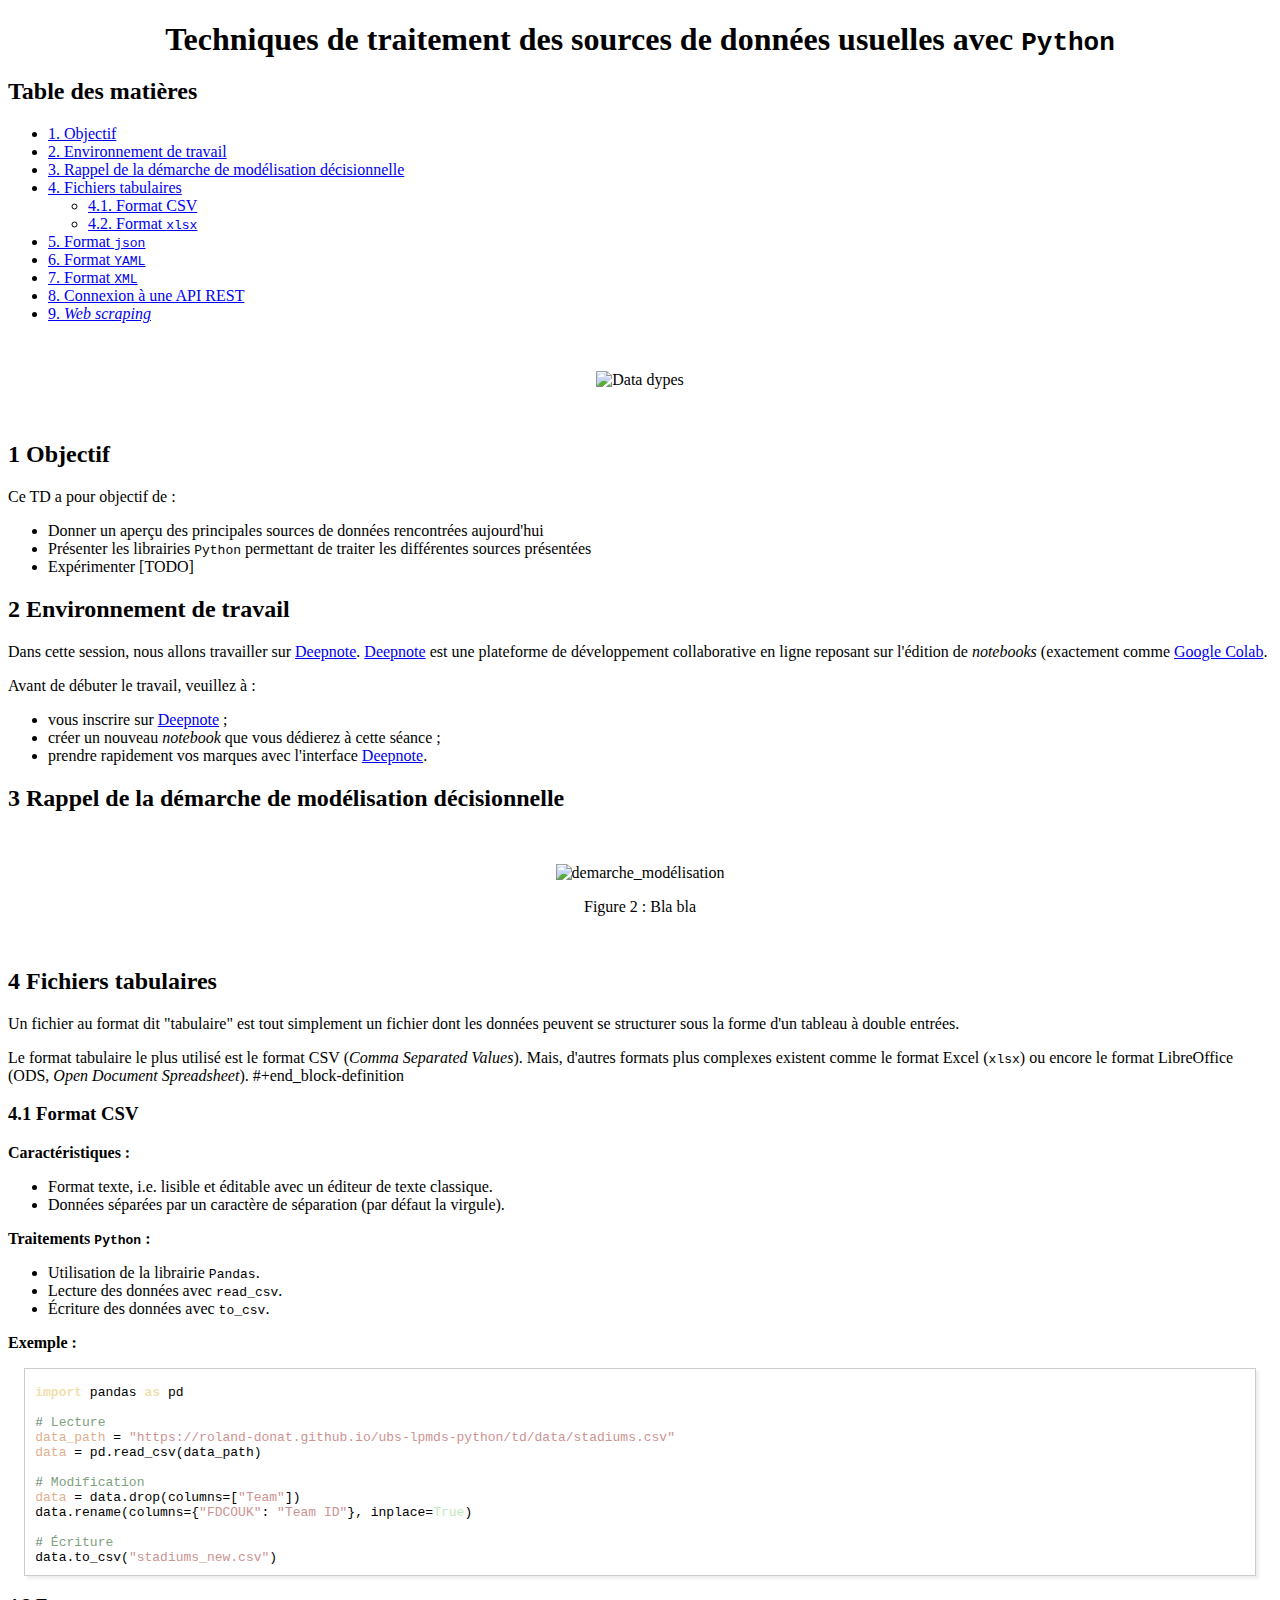
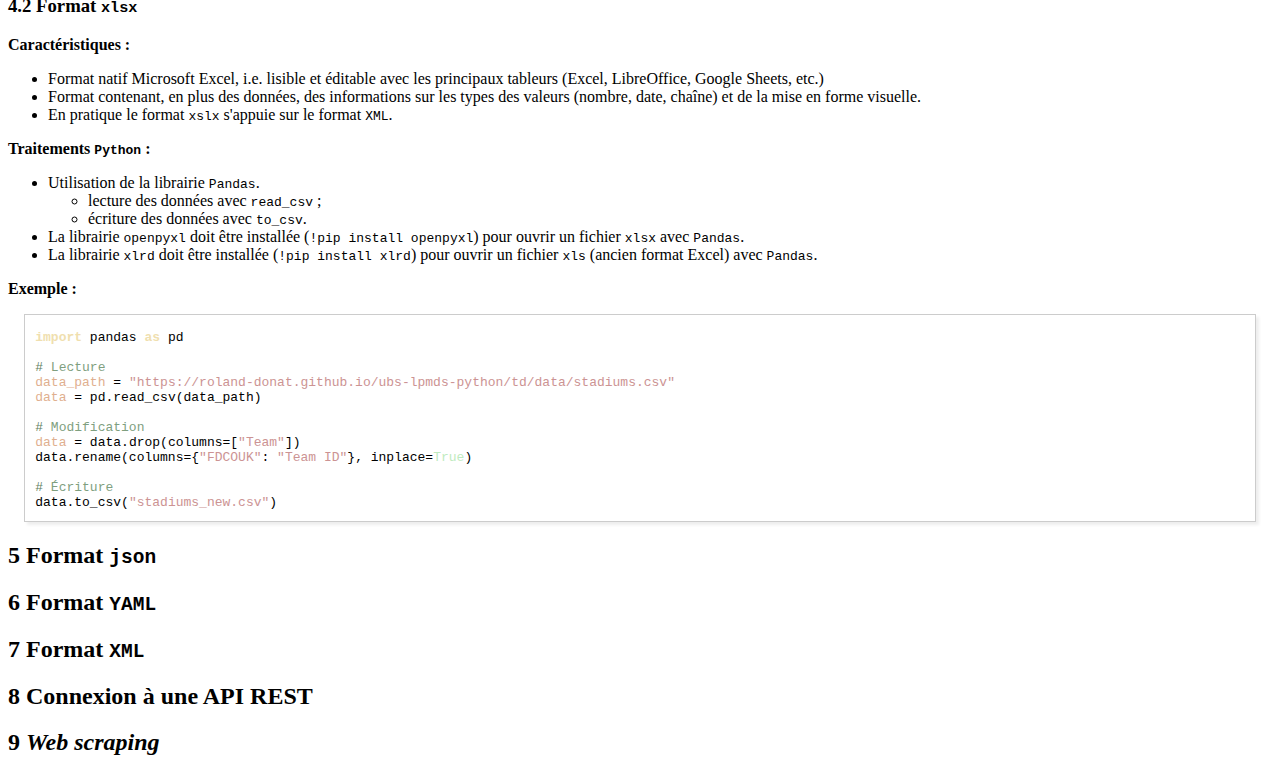
==== 2021-2022/datatype/datatype_td.html @ 11bc78c5 "Update css links" ====
<?xml version="1.0" encoding="utf-8"?>
<!DOCTYPE html PUBLIC "-//W3C//DTD XHTML 1.0 Strict//EN"
"http://www.w3.org/TR/xhtml1/DTD/xhtml1-strict.dtd">
<html xmlns="http://www.w3.org/1999/xhtml" lang="fr" xml:lang="fr">
<head>
<meta http-equiv="Content-Type" content="text/html;charset=utf-8" />
<meta name="viewport" content="width=device-width, initial-scale=1" />
<title>Techniques de traitement des sources de données usuelles avec <code>Python</code></title>
<meta name="generator" content="Org mode" />
<meta name="author" content="Roland Donat" />
<style type="text/css">
 <!--/*--><![CDATA[/*><!--*/
  .title  { text-align: center;
             margin-bottom: .2em; }
  .subtitle { text-align: center;
              font-size: medium;
              font-weight: bold;
              margin-top:0; }
  .todo   { font-family: monospace; color: red; }
  .done   { font-family: monospace; color: green; }
  .priority { font-family: monospace; color: orange; }
  .tag    { background-color: #eee; font-family: monospace;
            padding: 2px; font-size: 80%; font-weight: normal; }
  .timestamp { color: #bebebe; }
  .timestamp-kwd { color: #5f9ea0; }
  .org-right  { margin-left: auto; margin-right: 0px;  text-align: right; }
  .org-left   { margin-left: 0px;  margin-right: auto; text-align: left; }
  .org-center { margin-left: auto; margin-right: auto; text-align: center; }
  .underline { text-decoration: underline; }
  #postamble p, #preamble p { font-size: 90%; margin: .2em; }
  p.verse { margin-left: 3%; }
  pre {
    border: 1px solid #ccc;
    box-shadow: 3px 3px 3px #eee;
    padding: 8pt;
    font-family: monospace;
    overflow: auto;
    margin: 1.2em;
  }
  pre.src {
    position: relative;
    overflow: visible;
    padding-top: 1.2em;
  }
  pre.src:before {
    display: none;
    position: absolute;
    background-color: white;
    top: -10px;
    right: 10px;
    padding: 3px;
    border: 1px solid black;
  }
  pre.src:hover:before { display: inline;}
  /* Languages per Org manual */
  pre.src-asymptote:before { content: 'Asymptote'; }
  pre.src-awk:before { content: 'Awk'; }
  pre.src-C:before { content: 'C'; }
  /* pre.src-C++ doesn't work in CSS */
  pre.src-clojure:before { content: 'Clojure'; }
  pre.src-css:before { content: 'CSS'; }
  pre.src-D:before { content: 'D'; }
  pre.src-ditaa:before { content: 'ditaa'; }
  pre.src-dot:before { content: 'Graphviz'; }
  pre.src-calc:before { content: 'Emacs Calc'; }
  pre.src-emacs-lisp:before { content: 'Emacs Lisp'; }
  pre.src-fortran:before { content: 'Fortran'; }
  pre.src-gnuplot:before { content: 'gnuplot'; }
  pre.src-haskell:before { content: 'Haskell'; }
  pre.src-hledger:before { content: 'hledger'; }
  pre.src-java:before { content: 'Java'; }
  pre.src-js:before { content: 'Javascript'; }
  pre.src-latex:before { content: 'LaTeX'; }
  pre.src-ledger:before { content: 'Ledger'; }
  pre.src-lisp:before { content: 'Lisp'; }
  pre.src-lilypond:before { content: 'Lilypond'; }
  pre.src-lua:before { content: 'Lua'; }
  pre.src-matlab:before { content: 'MATLAB'; }
  pre.src-mscgen:before { content: 'Mscgen'; }
  pre.src-ocaml:before { content: 'Objective Caml'; }
  pre.src-octave:before { content: 'Octave'; }
  pre.src-org:before { content: 'Org mode'; }
  pre.src-oz:before { content: 'OZ'; }
  pre.src-plantuml:before { content: 'Plantuml'; }
  pre.src-processing:before { content: 'Processing.js'; }
  pre.src-python:before { content: 'Python'; }
  pre.src-R:before { content: 'R'; }
  pre.src-ruby:before { content: 'Ruby'; }
  pre.src-sass:before { content: 'Sass'; }
  pre.src-scheme:before { content: 'Scheme'; }
  pre.src-screen:before { content: 'Gnu Screen'; }
  pre.src-sed:before { content: 'Sed'; }
  pre.src-sh:before { content: 'shell'; }
  pre.src-sql:before { content: 'SQL'; }
  pre.src-sqlite:before { content: 'SQLite'; }
  /* additional languages in org.el's org-babel-load-languages alist */
  pre.src-forth:before { content: 'Forth'; }
  pre.src-io:before { content: 'IO'; }
  pre.src-J:before { content: 'J'; }
  pre.src-makefile:before { content: 'Makefile'; }
  pre.src-maxima:before { content: 'Maxima'; }
  pre.src-perl:before { content: 'Perl'; }
  pre.src-picolisp:before { content: 'Pico Lisp'; }
  pre.src-scala:before { content: 'Scala'; }
  pre.src-shell:before { content: 'Shell Script'; }
  pre.src-ebnf2ps:before { content: 'ebfn2ps'; }
  /* additional language identifiers per "defun org-babel-execute"
       in ob-*.el */
  pre.src-cpp:before  { content: 'C++'; }
  pre.src-abc:before  { content: 'ABC'; }
  pre.src-coq:before  { content: 'Coq'; }
  pre.src-groovy:before  { content: 'Groovy'; }
  /* additional language identifiers from org-babel-shell-names in
     ob-shell.el: ob-shell is the only babel language using a lambda to put
     the execution function name together. */
  pre.src-bash:before  { content: 'bash'; }
  pre.src-csh:before  { content: 'csh'; }
  pre.src-ash:before  { content: 'ash'; }
  pre.src-dash:before  { content: 'dash'; }
  pre.src-ksh:before  { content: 'ksh'; }
  pre.src-mksh:before  { content: 'mksh'; }
  pre.src-posh:before  { content: 'posh'; }
  /* Additional Emacs modes also supported by the LaTeX listings package */
  pre.src-ada:before { content: 'Ada'; }
  pre.src-asm:before { content: 'Assembler'; }
  pre.src-caml:before { content: 'Caml'; }
  pre.src-delphi:before { content: 'Delphi'; }
  pre.src-html:before { content: 'HTML'; }
  pre.src-idl:before { content: 'IDL'; }
  pre.src-mercury:before { content: 'Mercury'; }
  pre.src-metapost:before { content: 'MetaPost'; }
  pre.src-modula-2:before { content: 'Modula-2'; }
  pre.src-pascal:before { content: 'Pascal'; }
  pre.src-ps:before { content: 'PostScript'; }
  pre.src-prolog:before { content: 'Prolog'; }
  pre.src-simula:before { content: 'Simula'; }
  pre.src-tcl:before { content: 'tcl'; }
  pre.src-tex:before { content: 'TeX'; }
  pre.src-plain-tex:before { content: 'Plain TeX'; }
  pre.src-verilog:before { content: 'Verilog'; }
  pre.src-vhdl:before { content: 'VHDL'; }
  pre.src-xml:before { content: 'XML'; }
  pre.src-nxml:before { content: 'XML'; }
  /* add a generic configuration mode; LaTeX export needs an additional
     (add-to-list 'org-latex-listings-langs '(conf " ")) in .emacs */
  pre.src-conf:before { content: 'Configuration File'; }

  table { border-collapse:collapse; }
  caption.t-above { caption-side: top; }
  caption.t-bottom { caption-side: bottom; }
  td, th { vertical-align:top;  }
  th.org-right  { text-align: center;  }
  th.org-left   { text-align: center;   }
  th.org-center { text-align: center; }
  td.org-right  { text-align: right;  }
  td.org-left   { text-align: left;   }
  td.org-center { text-align: center; }
  dt { font-weight: bold; }
  .footpara { display: inline; }
  .footdef  { margin-bottom: 1em; }
  .figure { padding: 1em; }
  .figure p { text-align: center; }
  .equation-container {
    display: table;
    text-align: center;
    width: 100%;
  }
  .equation {
    vertical-align: middle;
  }
  .equation-label {
    display: table-cell;
    text-align: right;
    vertical-align: middle;
  }
  .inlinetask {
    padding: 10px;
    border: 2px solid gray;
    margin: 10px;
    background: #ffffcc;
  }
  #org-div-home-and-up
   { text-align: right; font-size: 70%; white-space: nowrap; }
  textarea { overflow-x: auto; }
  .linenr { font-size: smaller }
  .code-highlighted { background-color: #ffff00; }
  .org-info-js_info-navigation { border-style: none; }
  #org-info-js_console-label
    { font-size: 10px; font-weight: bold; white-space: nowrap; }
  .org-info-js_search-highlight
    { background-color: #ffff00; color: #000000; font-weight: bold; }
  .org-svg { width: 90%; }
  /*]]>*/-->
</style>
<link rel="stylesheet" type="text/css" href="https://fniessen.github.io/org-html-themes/src/readtheorg_theme/css/htmlize.css"/>
<link rel="stylesheet" type="text/css" href="https://fniessen.github.io/org-html-themes/src/readtheorg_theme/css/readtheorg.css"/>
<script src="https://ajax.googleapis.com/ajax/libs/jquery/2.1.3/jquery.min.js"></script>
<script src="https://maxcdn.bootstrapcdn.com/bootstrap/3.3.4/js/bootstrap.min.js"></script>
<script type="text/javascript" src="https://fniessen.github.io/org-html-themes/src/lib/js/jquery.stickytableheaders.min.js"></script>
<script type="text/javascript" src="https://fniessen.github.io/org-html-themes/src/readtheorg_theme/js/readtheorg.js"></script>
<link rel="stylesheet" type="text/css" href="https://roland-donat.github.io/ubs/Charte_graphique/IUT/ubs_iut_vannes.css" />
<link rel="stylesheet" type="text/css" href="https://roland-donat.github.io/ubs-lpmds-qualite-donnees/custom.css" />
<script type="text/javascript">
/*
@licstart  The following is the entire license notice for the
JavaScript code in this tag.

Copyright (C) 2012-2020 Free Software Foundation, Inc.

The JavaScript code in this tag is free software: you can
redistribute it and/or modify it under the terms of the GNU
General Public License (GNU GPL) as published by the Free Software
Foundation, either version 3 of the License, or (at your option)
any later version.  The code is distributed WITHOUT ANY WARRANTY;
without even the implied warranty of MERCHANTABILITY or FITNESS
FOR A PARTICULAR PURPOSE.  See the GNU GPL for more details.

As additional permission under GNU GPL version 3 section 7, you
may distribute non-source (e.g., minimized or compacted) forms of
that code without the copy of the GNU GPL normally required by
section 4, provided you include this license notice and a URL
through which recipients can access the Corresponding Source.


@licend  The above is the entire license notice
for the JavaScript code in this tag.
*/
<!--/*--><![CDATA[/*><!--*/
 function CodeHighlightOn(elem, id)
 {
   var target = document.getElementById(id);
   if(null != target) {
     elem.cacheClassElem = elem.className;
     elem.cacheClassTarget = target.className;
     target.className = "code-highlighted";
     elem.className   = "code-highlighted";
   }
 }
 function CodeHighlightOff(elem, id)
 {
   var target = document.getElementById(id);
   if(elem.cacheClassElem)
     elem.className = elem.cacheClassElem;
   if(elem.cacheClassTarget)
     target.className = elem.cacheClassTarget;
 }
/*]]>*///-->
</script>
</head>
<body>
<div id="content">
<h1 class="title">Techniques de traitement des sources de données usuelles avec <code>Python</code></h1>
<div id="table-of-contents">
<h2>Table des matières</h2>
<div id="text-table-of-contents">
<ul>
<li><a href="#org8f691e2">1. Objectif</a></li>
<li><a href="#orgc09b899">2. Environnement de travail</a></li>
<li><a href="#orga2c117e">3. Rappel de la démarche de modélisation décisionnelle</a></li>
<li><a href="#org9c72832">4. Fichiers tabulaires</a>
<ul>
<li><a href="#org71642a2">4.1. Format CSV</a></li>
<li><a href="#org717c095">4.2. Format <code>xlsx</code></a></li>
</ul>
</li>
<li><a href="#orgb9d1cdf">5. Format <code>json</code></a></li>
<li><a href="#orgc650d24">6. Format <code>YAML</code></a></li>
<li><a href="#orge5da10e">7. Format <code>XML</code></a></li>
<li><a href="#orgd5a9e4f">8. Connexion à une API REST</a></li>
<li><a href="#org86541bc">9. <i>Web scraping</i></a></li>
</ul>
</div>
</div>






<div class="figure">
<p><img src="https://upload.wikimedia.org/wikipedia/commons/thumb/2/29/Minard.png/1920px-Minard.png" alt="Data dypes" width="80%" />
</p>
</div>


<div id="outline-container-org8f691e2" class="outline-2">
<h2 id="org8f691e2"><span class="section-number-2">1</span> Objectif</h2>
<div class="outline-text-2" id="text-1">
<p>
Ce TD a pour objectif de :
</p>
<ul class="org-ul">
<li>Donner un aperçu des principales sources de données rencontrées aujourd'hui</li>
<li>Présenter les librairies <code>Python</code> permettant de traiter les différentes sources présentées</li>
<li>Expérimenter [TODO]</li>
</ul>
</div>
</div>

<div id="outline-container-orgc09b899" class="outline-2">
<h2 id="orgc09b899"><span class="section-number-2">2</span> Environnement de travail</h2>
<div class="outline-text-2" id="text-2">
<p>
Dans cette session, nous allons travailler sur <a href="https://deepnote.com/">Deepnote</a>. <a href="https://deepnote.com/">Deepnote</a> est une plateforme de
développement collaborative en ligne reposant sur l'édition de <i>notebooks</i> (exactement comme
<a href="https://colab.research.google.com/">Google Colab</a>.
</p>

<p>
Avant de débuter le travail, veuillez à :
</p>
<ul class="org-ul">
<li>vous inscrire sur <a href="https://deepnote.com/">Deepnote</a> ;</li>
<li>créer un nouveau <i>notebook</i> que vous dédierez à cette séance ;</li>
<li>prendre rapidement vos marques avec l'interface <a href="https://deepnote.com/">Deepnote</a>.</li>
</ul>
</div>
</div>

<div id="outline-container-orga2c117e" class="outline-2">
<h2 id="orga2c117e"><span class="section-number-2">3</span> Rappel de la démarche de modélisation décisionnelle</h2>
<div class="outline-text-2" id="text-3">

<div class="figure">
<p><img src="https://upload.wikimedia.org/wikipedia/commons/thumb/2/29/Minard.png/1920px-Minard.png" alt="demarche_modélisation" width="80%" />
</p>
<p><span class="figure-number">Figure&nbsp;2&nbsp;: </span>Bla bla</p>
</div>
</div>
</div>

<div id="outline-container-org9c72832" class="outline-2">
<h2 id="org9c72832"><span class="section-number-2">4</span> Fichiers tabulaires</h2>
<div class="outline-text-2" id="text-4">
<p>
Un fichier au format dit "tabulaire" est tout simplement un fichier dont les données peuvent se
structurer sous la forme d'un tableau à double entrées.
</p>

<p>
Le format tabulaire le plus utilisé est le format CSV (<i>Comma Separated Values</i>). Mais, d'autres
  formats plus complexes existent comme le format Excel (<code>xlsx</code>) ou encore le format LibreOffice
  (ODS, <i>Open Document Spreadsheet</i>).
#+end_block-definition
</p>
</div>

<div id="outline-container-org71642a2" class="outline-3">
<h3 id="org71642a2"><span class="section-number-3">4.1</span> Format CSV</h3>
<div class="outline-text-3" id="text-4-1">
<p>
<b>Caractéristiques :</b>
</p>
<ul class="org-ul">
<li>Format texte, i.e. lisible et éditable avec un éditeur de texte classique.</li>
<li>Données séparées par un caractère de séparation (par défaut la virgule).</li>
</ul>

<p>
<b>Traitements <code>Python</code> :</b>
</p>
<ul class="org-ul">
<li>Utilisation de la librairie <code>Pandas</code>.</li>
<li>Lecture des données avec <code>read_csv</code>.</li>
<li>Écriture des données avec <code>to_csv</code>.</li>
</ul>

<p>
<b>Exemple :</b>
</p>
<div class="org-src-container">
<pre class="src src-python"><span style="color: #F0DFAF; font-weight: bold;">import</span> pandas <span style="color: #F0DFAF; font-weight: bold;">as</span> pd

<span style="color: #5F7F5F;"># </span><span style="color: #7F9F7F;">Lecture</span>
<span style="color: #DFAF8F;">data_path</span> = <span style="color: #CC9393;">"https://roland-donat.github.io/ubs-lpmds-python/td/data/stadiums.csv"</span>
<span style="color: #DFAF8F;">data</span> = pd.read_csv(data_path)

<span style="color: #5F7F5F;"># </span><span style="color: #7F9F7F;">Modification</span>
<span style="color: #DFAF8F;">data</span> = data.drop(columns=[<span style="color: #CC9393;">"Team"</span>])
data.rename(columns={<span style="color: #CC9393;">"FDCOUK"</span>: <span style="color: #CC9393;">"Team ID"</span>}, inplace=<span style="color: #BFEBBF;">True</span>)

<span style="color: #5F7F5F;"># </span><span style="color: #7F9F7F;">&#201;criture</span>
data.to_csv(<span style="color: #CC9393;">"stadiums_new.csv"</span>)
</pre>
</div>
</div>
</div>

<div id="outline-container-org717c095" class="outline-3">
<h3 id="org717c095"><span class="section-number-3">4.2</span> Format <code>xlsx</code></h3>
<div class="outline-text-3" id="text-4-2">
<p>
<b>Caractéristiques :</b>
</p>
<ul class="org-ul">
<li>Format natif Microsoft Excel, i.e. lisible et éditable avec les principaux tableurs (Excel,
LibreOffice, Google Sheets, etc.)</li>
<li>Format contenant, en plus des données, des informations sur les types des valeurs (nombre, date,
chaîne) et de la mise en forme visuelle.</li>
<li>En pratique le format <code>xslx</code> s'appuie sur le format <code>XML</code>.</li>
</ul>

<p>
<b>Traitements <code>Python</code> :</b>
</p>
<ul class="org-ul">
<li>Utilisation de la librairie <code>Pandas</code>.
<ul class="org-ul">
<li>lecture des données avec <code>read_csv</code> ;</li>
<li>écriture des données avec <code>to_csv</code>.</li>
</ul></li>
<li>La librairie <code>openpyxl</code> doit être installée (<code>!pip install openpyxl</code>) pour ouvrir un fichier
<code>xlsx</code> avec <code>Pandas</code>.</li>
<li>La librairie <code>xlrd</code> doit être installée (<code>!pip install xlrd</code>) pour ouvrir un fichier
<code>xls</code> (ancien format Excel) avec <code>Pandas</code>.</li>
</ul>

<p>
<b>Exemple :</b>
</p>
<div class="org-src-container">
<pre class="src src-python"><span style="color: #F0DFAF; font-weight: bold;">import</span> pandas <span style="color: #F0DFAF; font-weight: bold;">as</span> pd

<span style="color: #5F7F5F;"># </span><span style="color: #7F9F7F;">Lecture</span>
<span style="color: #DFAF8F;">data_path</span> = <span style="color: #CC9393;">"https://roland-donat.github.io/ubs-lpmds-python/td/data/stadiums.csv"</span>
<span style="color: #DFAF8F;">data</span> = pd.read_csv(data_path)

<span style="color: #5F7F5F;"># </span><span style="color: #7F9F7F;">Modification</span>
<span style="color: #DFAF8F;">data</span> = data.drop(columns=[<span style="color: #CC9393;">"Team"</span>])
data.rename(columns={<span style="color: #CC9393;">"FDCOUK"</span>: <span style="color: #CC9393;">"Team ID"</span>}, inplace=<span style="color: #BFEBBF;">True</span>)

<span style="color: #5F7F5F;"># </span><span style="color: #7F9F7F;">&#201;criture</span>
data.to_csv(<span style="color: #CC9393;">"stadiums_new.csv"</span>)
</pre>
</div>
</div>
</div>
</div>


<div id="outline-container-orgb9d1cdf" class="outline-2">
<h2 id="orgb9d1cdf"><span class="section-number-2">5</span> Format <code>json</code></h2>
</div>

<div id="outline-container-orgc650d24" class="outline-2">
<h2 id="orgc650d24"><span class="section-number-2">6</span> Format <code>YAML</code></h2>
</div>

<div id="outline-container-orge5da10e" class="outline-2">
<h2 id="orge5da10e"><span class="section-number-2">7</span> Format <code>XML</code></h2>
</div>

<div id="outline-container-orgd5a9e4f" class="outline-2">
<h2 id="orgd5a9e4f"><span class="section-number-2">8</span> Connexion à une API REST</h2>
</div>

<div id="outline-container-org86541bc" class="outline-2">
<h2 id="org86541bc"><span class="section-number-2">9</span> <i>Web scraping</i></h2>
</div>
</div>
</body>
</html>
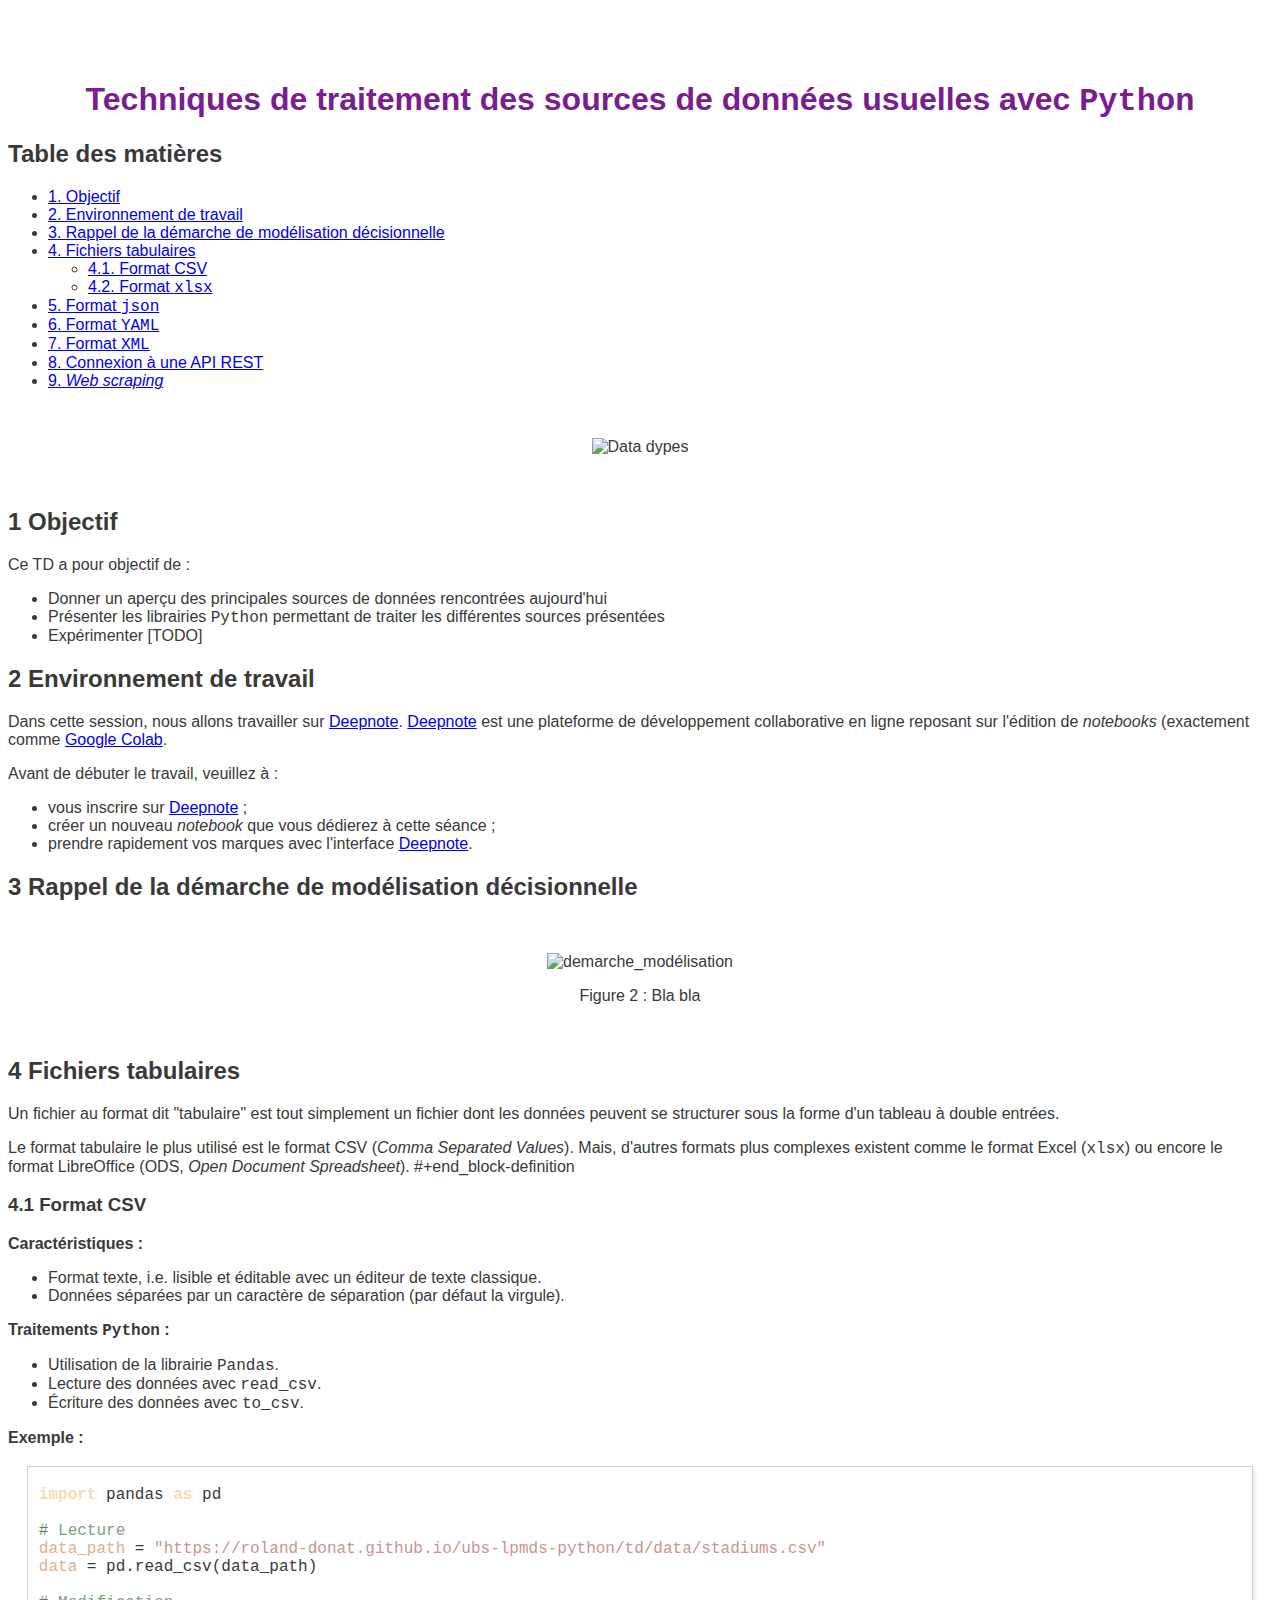
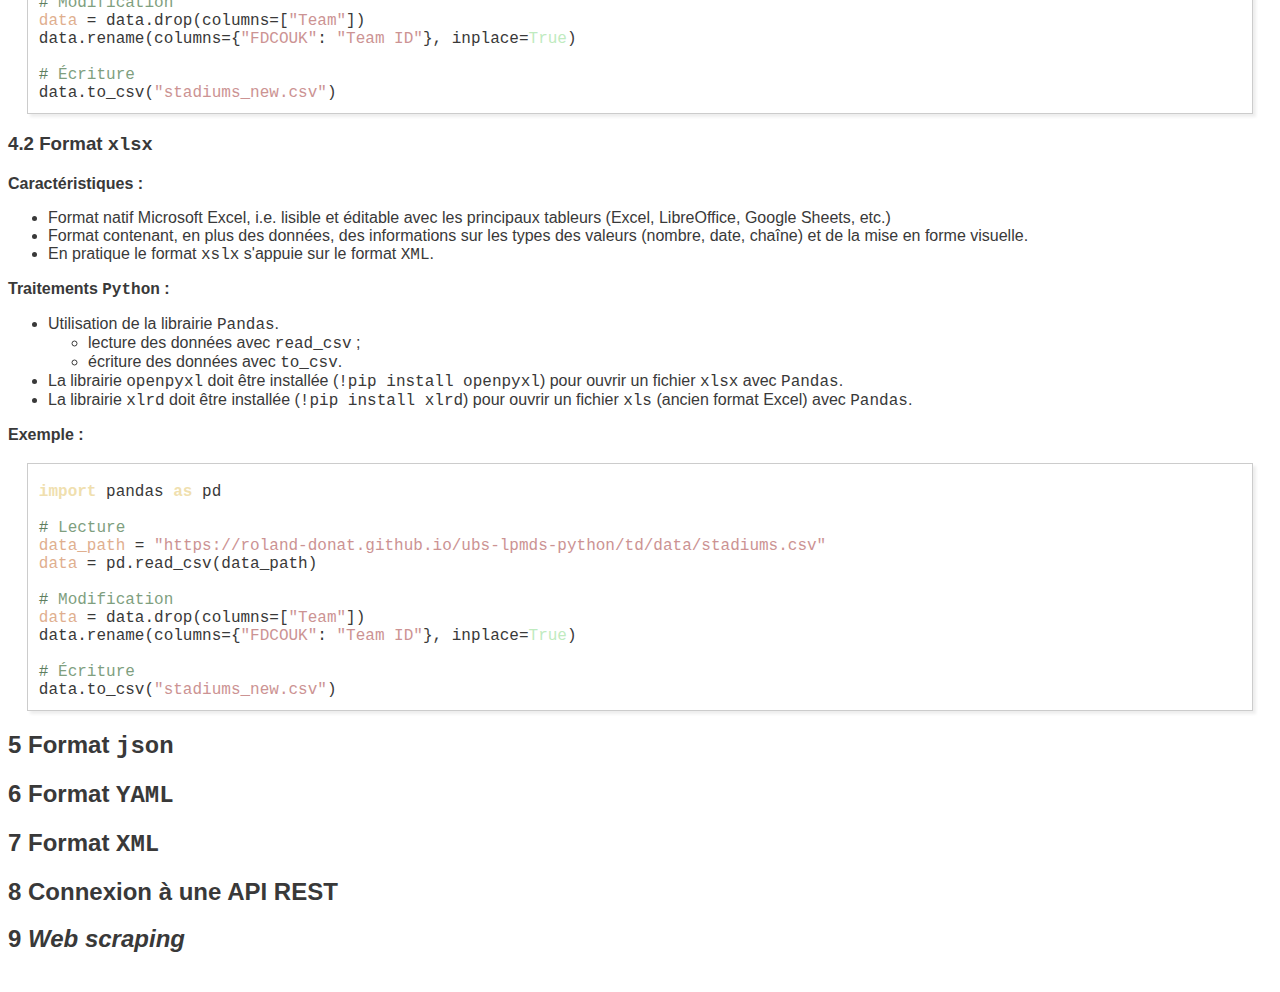
==== commit 76b5ec36: "Update css links" ====
--- a/2021-2022/datatype/datatype_td.html
+++ b/2021-2022/datatype/datatype_td.html
@@ -199,7 +199,7 @@
 <script type="text/javascript" src="https://fniessen.github.io/org-html-themes/src/lib/js/jquery.stickytableheaders.min.js"></script>
 <script type="text/javascript" src="https://fniessen.github.io/org-html-themes/src/readtheorg_theme/js/readtheorg.js"></script>
 <link rel="stylesheet" type="text/css" href="https://roland-donat.github.io/ubs/Charte_graphique/IUT/ubs_iut_vannes.css" />
-<link rel="stylesheet" type="text/css" href="https://roland-donat.github.io/ubs-lpmds-qualite-donnees/custom.css" />
+<link rel="stylesheet" type="text/css" href="https://roland-donat.github.io/ubs-lpsdm-qualite-donnees/custom.css" />
 <script type="text/javascript">
 /*
 @licstart  The following is the entire license notice for the
@@ -254,20 +254,20 @@
 <h2>Table des matières</h2>
 <div id="text-table-of-contents">
 <ul>
-<li><a href="#org8f691e2">1. Objectif</a></li>
-<li><a href="#orgc09b899">2. Environnement de travail</a></li>
-<li><a href="#orga2c117e">3. Rappel de la démarche de modélisation décisionnelle</a></li>
-<li><a href="#org9c72832">4. Fichiers tabulaires</a>
+<li><a href="#orgf23a924">1. Objectif</a></li>
+<li><a href="#orga9fc6f7">2. Environnement de travail</a></li>
+<li><a href="#org0f8f5da">3. Rappel de la démarche de modélisation décisionnelle</a></li>
+<li><a href="#orgb36dfee">4. Fichiers tabulaires</a>
 <ul>
-<li><a href="#org71642a2">4.1. Format CSV</a></li>
-<li><a href="#org717c095">4.2. Format <code>xlsx</code></a></li>
+<li><a href="#org4832d21">4.1. Format CSV</a></li>
+<li><a href="#orgc013a2f">4.2. Format <code>xlsx</code></a></li>
 </ul>
 </li>
-<li><a href="#orgb9d1cdf">5. Format <code>json</code></a></li>
-<li><a href="#orgc650d24">6. Format <code>YAML</code></a></li>
-<li><a href="#orge5da10e">7. Format <code>XML</code></a></li>
-<li><a href="#orgd5a9e4f">8. Connexion à une API REST</a></li>
-<li><a href="#org86541bc">9. <i>Web scraping</i></a></li>
+<li><a href="#org796705f">5. Format <code>json</code></a></li>
+<li><a href="#orga98ebc6">6. Format <code>YAML</code></a></li>
+<li><a href="#org5eca5af">7. Format <code>XML</code></a></li>
+<li><a href="#orga558d77">8. Connexion à une API REST</a></li>
+<li><a href="#org2ca52b9">9. <i>Web scraping</i></a></li>
 </ul>
 </div>
 </div>
@@ -283,8 +283,8 @@
 </div>
 
 
-<div id="outline-container-org8f691e2" class="outline-2">
-<h2 id="org8f691e2"><span class="section-number-2">1</span> Objectif</h2>
+<div id="outline-container-orgf23a924" class="outline-2">
+<h2 id="orgf23a924"><span class="section-number-2">1</span> Objectif</h2>
 <div class="outline-text-2" id="text-1">
 <p>
 Ce TD a pour objectif de :
@@ -297,8 +297,8 @@
 </div>
 </div>
 
-<div id="outline-container-orgc09b899" class="outline-2">
-<h2 id="orgc09b899"><span class="section-number-2">2</span> Environnement de travail</h2>
+<div id="outline-container-orga9fc6f7" class="outline-2">
+<h2 id="orga9fc6f7"><span class="section-number-2">2</span> Environnement de travail</h2>
 <div class="outline-text-2" id="text-2">
 <p>
 Dans cette session, nous allons travailler sur <a href="https://deepnote.com/">Deepnote</a>. <a href="https://deepnote.com/">Deepnote</a> est une plateforme de
@@ -317,8 +317,8 @@
 </div>
 </div>
 
-<div id="outline-container-orga2c117e" class="outline-2">
-<h2 id="orga2c117e"><span class="section-number-2">3</span> Rappel de la démarche de modélisation décisionnelle</h2>
+<div id="outline-container-org0f8f5da" class="outline-2">
+<h2 id="org0f8f5da"><span class="section-number-2">3</span> Rappel de la démarche de modélisation décisionnelle</h2>
 <div class="outline-text-2" id="text-3">
 
 <div class="figure">
@@ -329,8 +329,8 @@
 </div>
 </div>
 
-<div id="outline-container-org9c72832" class="outline-2">
-<h2 id="org9c72832"><span class="section-number-2">4</span> Fichiers tabulaires</h2>
+<div id="outline-container-orgb36dfee" class="outline-2">
+<h2 id="orgb36dfee"><span class="section-number-2">4</span> Fichiers tabulaires</h2>
 <div class="outline-text-2" id="text-4">
 <p>
 Un fichier au format dit "tabulaire" est tout simplement un fichier dont les données peuvent se
@@ -345,8 +345,8 @@
 </p>
 </div>
 
-<div id="outline-container-org71642a2" class="outline-3">
-<h3 id="org71642a2"><span class="section-number-3">4.1</span> Format CSV</h3>
+<div id="outline-container-org4832d21" class="outline-3">
+<h3 id="org4832d21"><span class="section-number-3">4.1</span> Format CSV</h3>
 <div class="outline-text-3" id="text-4-1">
 <p>
 <b>Caractéristiques :</b>
@@ -386,8 +386,8 @@
 </div>
 </div>
 
-<div id="outline-container-org717c095" class="outline-3">
-<h3 id="org717c095"><span class="section-number-3">4.2</span> Format <code>xlsx</code></h3>
+<div id="outline-container-orgc013a2f" class="outline-3">
+<h3 id="orgc013a2f"><span class="section-number-3">4.2</span> Format <code>xlsx</code></h3>
 <div class="outline-text-3" id="text-4-2">
 <p>
 <b>Caractéristiques :</b>
@@ -438,24 +438,24 @@
 </div>
 
 
-<div id="outline-container-orgb9d1cdf" class="outline-2">
-<h2 id="orgb9d1cdf"><span class="section-number-2">5</span> Format <code>json</code></h2>
-</div>
-
-<div id="outline-container-orgc650d24" class="outline-2">
-<h2 id="orgc650d24"><span class="section-number-2">6</span> Format <code>YAML</code></h2>
-</div>
-
-<div id="outline-container-orge5da10e" class="outline-2">
-<h2 id="orge5da10e"><span class="section-number-2">7</span> Format <code>XML</code></h2>
-</div>
-
-<div id="outline-container-orgd5a9e4f" class="outline-2">
-<h2 id="orgd5a9e4f"><span class="section-number-2">8</span> Connexion à une API REST</h2>
-</div>
-
-<div id="outline-container-org86541bc" class="outline-2">
-<h2 id="org86541bc"><span class="section-number-2">9</span> <i>Web scraping</i></h2>
+<div id="outline-container-org796705f" class="outline-2">
+<h2 id="org796705f"><span class="section-number-2">5</span> Format <code>json</code></h2>
+</div>
+
+<div id="outline-container-orga98ebc6" class="outline-2">
+<h2 id="orga98ebc6"><span class="section-number-2">6</span> Format <code>YAML</code></h2>
+</div>
+
+<div id="outline-container-org5eca5af" class="outline-2">
+<h2 id="org5eca5af"><span class="section-number-2">7</span> Format <code>XML</code></h2>
+</div>
+
+<div id="outline-container-orga558d77" class="outline-2">
+<h2 id="orga558d77"><span class="section-number-2">8</span> Connexion à une API REST</h2>
+</div>
+
+<div id="outline-container-org2ca52b9" class="outline-2">
+<h2 id="org2ca52b9"><span class="section-number-2">9</span> <i>Web scraping</i></h2>
 </div>
 </div>
 </body>
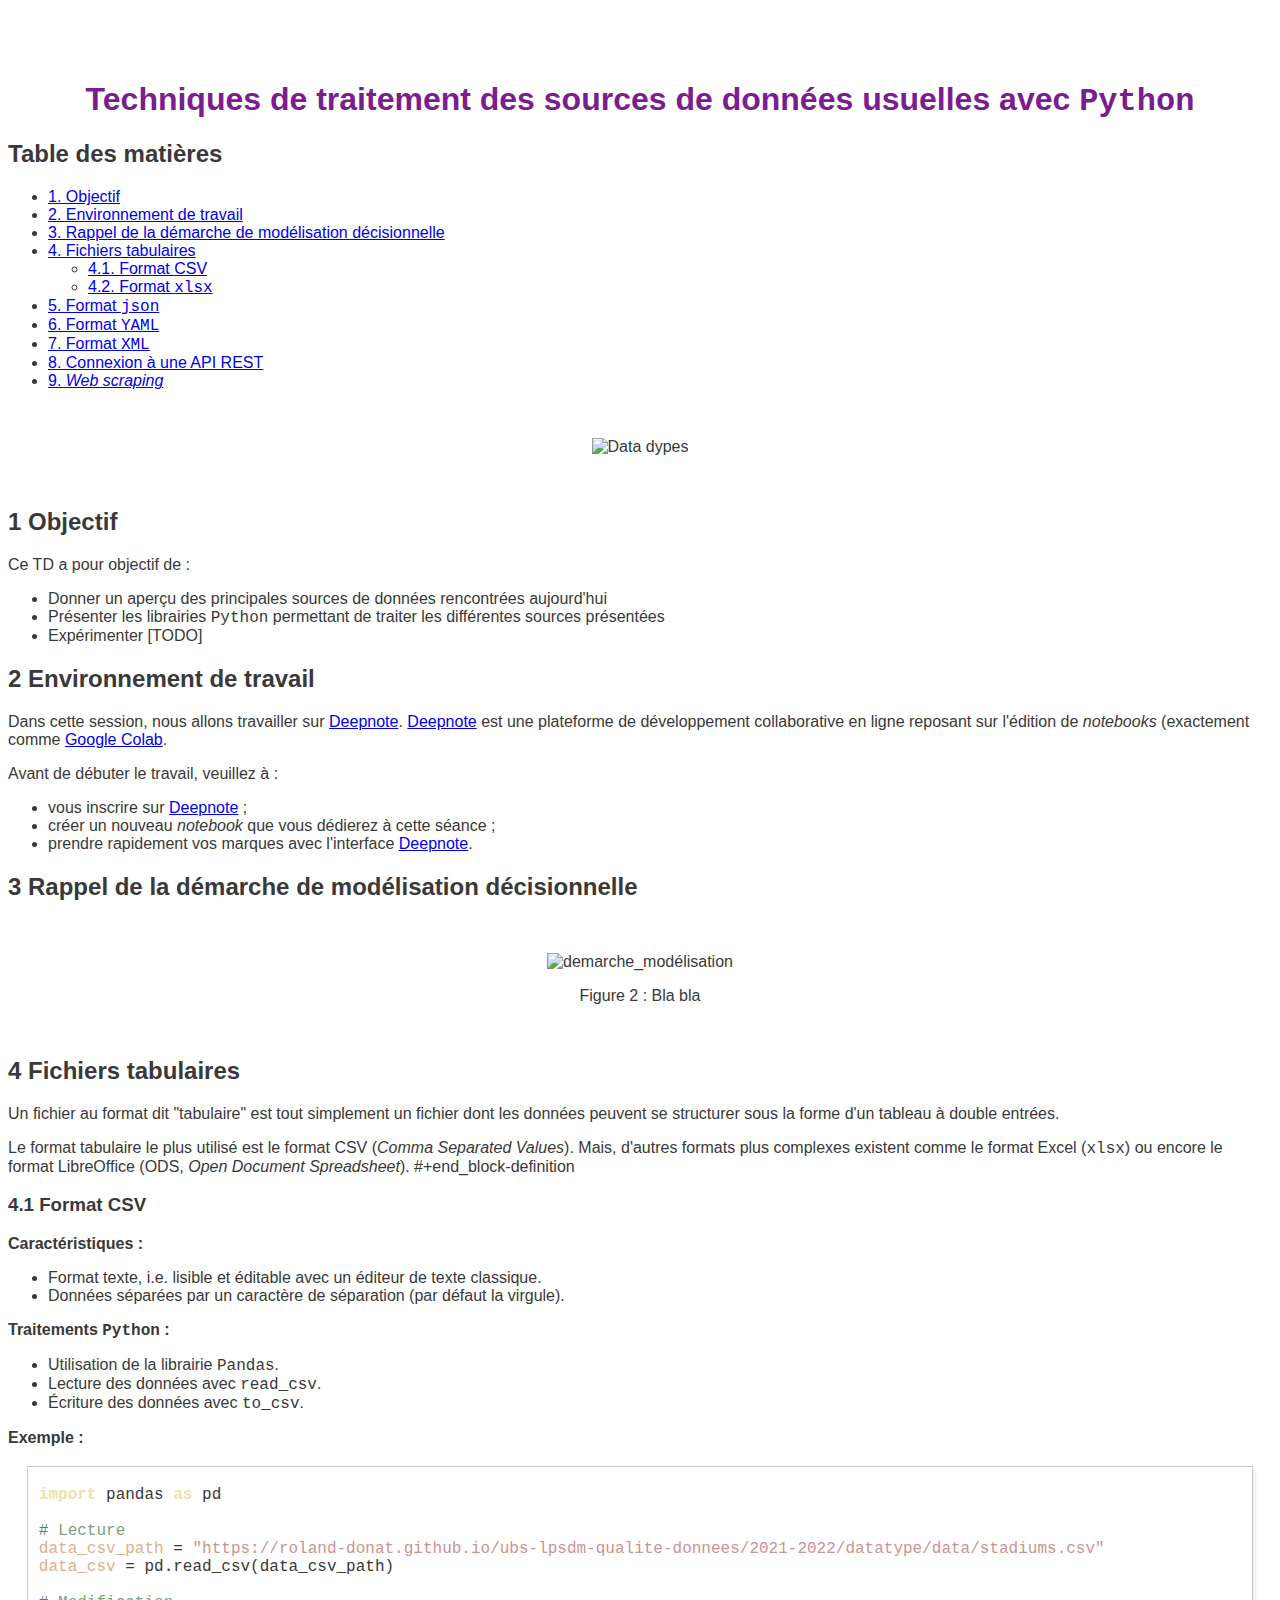
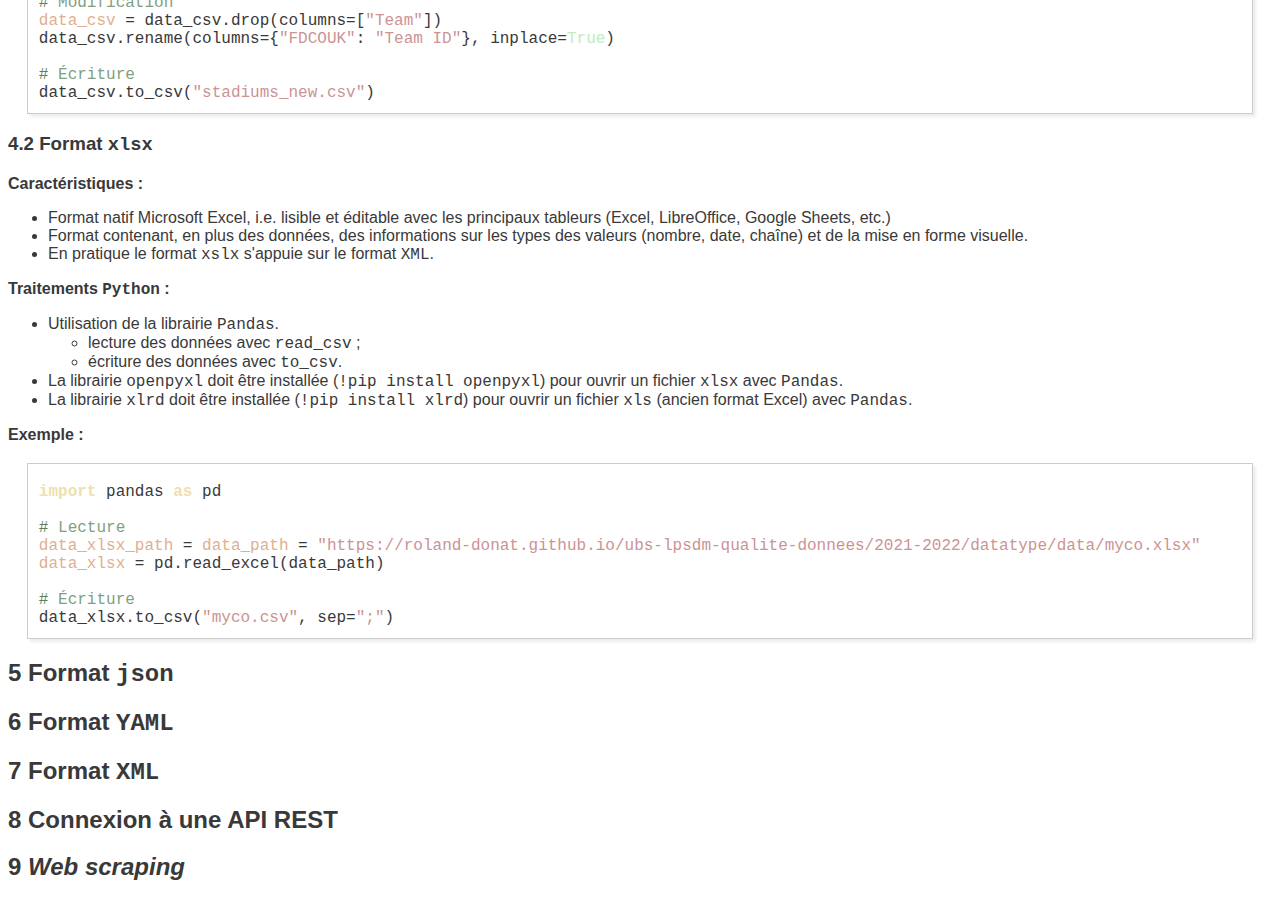
==== commit 54f1a10b: "Update xlsx data" ====
--- a/2021-2022/datatype/datatype_td.html
+++ b/2021-2022/datatype/datatype_td.html
@@ -254,20 +254,20 @@
 <h2>Table des matières</h2>
 <div id="text-table-of-contents">
 <ul>
-<li><a href="#orgf23a924">1. Objectif</a></li>
-<li><a href="#orga9fc6f7">2. Environnement de travail</a></li>
-<li><a href="#org0f8f5da">3. Rappel de la démarche de modélisation décisionnelle</a></li>
-<li><a href="#orgb36dfee">4. Fichiers tabulaires</a>
+<li><a href="#org941bb57">1. Objectif</a></li>
+<li><a href="#org062a1d5">2. Environnement de travail</a></li>
+<li><a href="#org90dca16">3. Rappel de la démarche de modélisation décisionnelle</a></li>
+<li><a href="#org20c8a45">4. Fichiers tabulaires</a>
 <ul>
-<li><a href="#org4832d21">4.1. Format CSV</a></li>
-<li><a href="#orgc013a2f">4.2. Format <code>xlsx</code></a></li>
+<li><a href="#org832fbd4">4.1. Format CSV</a></li>
+<li><a href="#org57482d4">4.2. Format <code>xlsx</code></a></li>
 </ul>
 </li>
-<li><a href="#org796705f">5. Format <code>json</code></a></li>
-<li><a href="#orga98ebc6">6. Format <code>YAML</code></a></li>
-<li><a href="#org5eca5af">7. Format <code>XML</code></a></li>
-<li><a href="#orga558d77">8. Connexion à une API REST</a></li>
-<li><a href="#org2ca52b9">9. <i>Web scraping</i></a></li>
+<li><a href="#orgc5d7f96">5. Format <code>json</code></a></li>
+<li><a href="#orga486edb">6. Format <code>YAML</code></a></li>
+<li><a href="#orgb25c39f">7. Format <code>XML</code></a></li>
+<li><a href="#orga3b489d">8. Connexion à une API REST</a></li>
+<li><a href="#orga1e6c8f">9. <i>Web scraping</i></a></li>
 </ul>
 </div>
 </div>
@@ -283,8 +283,8 @@
 </div>
 
 
-<div id="outline-container-orgf23a924" class="outline-2">
-<h2 id="orgf23a924"><span class="section-number-2">1</span> Objectif</h2>
+<div id="outline-container-org941bb57" class="outline-2">
+<h2 id="org941bb57"><span class="section-number-2">1</span> Objectif</h2>
 <div class="outline-text-2" id="text-1">
 <p>
 Ce TD a pour objectif de :
@@ -297,8 +297,8 @@
 </div>
 </div>
 
-<div id="outline-container-orga9fc6f7" class="outline-2">
-<h2 id="orga9fc6f7"><span class="section-number-2">2</span> Environnement de travail</h2>
+<div id="outline-container-org062a1d5" class="outline-2">
+<h2 id="org062a1d5"><span class="section-number-2">2</span> Environnement de travail</h2>
 <div class="outline-text-2" id="text-2">
 <p>
 Dans cette session, nous allons travailler sur <a href="https://deepnote.com/">Deepnote</a>. <a href="https://deepnote.com/">Deepnote</a> est une plateforme de
@@ -317,8 +317,8 @@
 </div>
 </div>
 
-<div id="outline-container-org0f8f5da" class="outline-2">
-<h2 id="org0f8f5da"><span class="section-number-2">3</span> Rappel de la démarche de modélisation décisionnelle</h2>
+<div id="outline-container-org90dca16" class="outline-2">
+<h2 id="org90dca16"><span class="section-number-2">3</span> Rappel de la démarche de modélisation décisionnelle</h2>
 <div class="outline-text-2" id="text-3">
 
 <div class="figure">
@@ -329,8 +329,8 @@
 </div>
 </div>
 
-<div id="outline-container-orgb36dfee" class="outline-2">
-<h2 id="orgb36dfee"><span class="section-number-2">4</span> Fichiers tabulaires</h2>
+<div id="outline-container-org20c8a45" class="outline-2">
+<h2 id="org20c8a45"><span class="section-number-2">4</span> Fichiers tabulaires</h2>
 <div class="outline-text-2" id="text-4">
 <p>
 Un fichier au format dit "tabulaire" est tout simplement un fichier dont les données peuvent se
@@ -345,8 +345,8 @@
 </p>
 </div>
 
-<div id="outline-container-org4832d21" class="outline-3">
-<h3 id="org4832d21"><span class="section-number-3">4.1</span> Format CSV</h3>
+<div id="outline-container-org832fbd4" class="outline-3">
+<h3 id="org832fbd4"><span class="section-number-3">4.1</span> Format CSV</h3>
 <div class="outline-text-3" id="text-4-1">
 <p>
 <b>Caractéristiques :</b>
@@ -372,22 +372,22 @@
 <pre class="src src-python"><span style="color: #F0DFAF; font-weight: bold;">import</span> pandas <span style="color: #F0DFAF; font-weight: bold;">as</span> pd
 
 <span style="color: #5F7F5F;"># </span><span style="color: #7F9F7F;">Lecture</span>
-<span style="color: #DFAF8F;">data_path</span> = <span style="color: #CC9393;">"https://roland-donat.github.io/ubs-lpmds-python/td/data/stadiums.csv"</span>
-<span style="color: #DFAF8F;">data</span> = pd.read_csv(data_path)
+<span style="color: #DFAF8F;">data_csv_path</span> = <span style="color: #CC9393;">"https://roland-donat.github.io/ubs-lpsdm-qualite-donnees/2021-2022/datatype/data/stadiums.csv"</span>
+<span style="color: #DFAF8F;">data_csv</span> = pd.read_csv(data_csv_path)
 
 <span style="color: #5F7F5F;"># </span><span style="color: #7F9F7F;">Modification</span>
-<span style="color: #DFAF8F;">data</span> = data.drop(columns=[<span style="color: #CC9393;">"Team"</span>])
-data.rename(columns={<span style="color: #CC9393;">"FDCOUK"</span>: <span style="color: #CC9393;">"Team ID"</span>}, inplace=<span style="color: #BFEBBF;">True</span>)
+<span style="color: #DFAF8F;">data_csv</span> = data_csv.drop(columns=[<span style="color: #CC9393;">"Team"</span>])
+data_csv.rename(columns={<span style="color: #CC9393;">"FDCOUK"</span>: <span style="color: #CC9393;">"Team ID"</span>}, inplace=<span style="color: #BFEBBF;">True</span>)
 
 <span style="color: #5F7F5F;"># </span><span style="color: #7F9F7F;">&#201;criture</span>
-data.to_csv(<span style="color: #CC9393;">"stadiums_new.csv"</span>)
+data_csv.to_csv(<span style="color: #CC9393;">"stadiums_new.csv"</span>)
 </pre>
 </div>
 </div>
 </div>
 
-<div id="outline-container-orgc013a2f" class="outline-3">
-<h3 id="orgc013a2f"><span class="section-number-3">4.2</span> Format <code>xlsx</code></h3>
+<div id="outline-container-org57482d4" class="outline-3">
+<h3 id="org57482d4"><span class="section-number-3">4.2</span> Format <code>xlsx</code></h3>
 <div class="outline-text-3" id="text-4-2">
 <p>
 <b>Caractéristiques :</b>
@@ -422,15 +422,11 @@
 <pre class="src src-python"><span style="color: #F0DFAF; font-weight: bold;">import</span> pandas <span style="color: #F0DFAF; font-weight: bold;">as</span> pd
 
 <span style="color: #5F7F5F;"># </span><span style="color: #7F9F7F;">Lecture</span>
-<span style="color: #DFAF8F;">data_path</span> = <span style="color: #CC9393;">"https://roland-donat.github.io/ubs-lpmds-python/td/data/stadiums.csv"</span>
-<span style="color: #DFAF8F;">data</span> = pd.read_csv(data_path)
-
-<span style="color: #5F7F5F;"># </span><span style="color: #7F9F7F;">Modification</span>
-<span style="color: #DFAF8F;">data</span> = data.drop(columns=[<span style="color: #CC9393;">"Team"</span>])
-data.rename(columns={<span style="color: #CC9393;">"FDCOUK"</span>: <span style="color: #CC9393;">"Team ID"</span>}, inplace=<span style="color: #BFEBBF;">True</span>)
+<span style="color: #DFAF8F;">data_xlsx_path</span> = <span style="color: #DFAF8F;">data_path</span> = <span style="color: #CC9393;">"https://roland-donat.github.io/ubs-lpsdm-qualite-donnees/2021-2022/datatype/data/myco.xlsx"</span>
+<span style="color: #DFAF8F;">data_xlsx</span> = pd.read_excel(data_path)
 
 <span style="color: #5F7F5F;"># </span><span style="color: #7F9F7F;">&#201;criture</span>
-data.to_csv(<span style="color: #CC9393;">"stadiums_new.csv"</span>)
+data_xlsx.to_csv(<span style="color: #CC9393;">"myco.csv"</span>, sep=<span style="color: #CC9393;">";"</span>)
 </pre>
 </div>
 </div>
@@ -438,24 +434,24 @@
 </div>
 
 
-<div id="outline-container-org796705f" class="outline-2">
-<h2 id="org796705f"><span class="section-number-2">5</span> Format <code>json</code></h2>
-</div>
-
-<div id="outline-container-orga98ebc6" class="outline-2">
-<h2 id="orga98ebc6"><span class="section-number-2">6</span> Format <code>YAML</code></h2>
-</div>
-
-<div id="outline-container-org5eca5af" class="outline-2">
-<h2 id="org5eca5af"><span class="section-number-2">7</span> Format <code>XML</code></h2>
-</div>
-
-<div id="outline-container-orga558d77" class="outline-2">
-<h2 id="orga558d77"><span class="section-number-2">8</span> Connexion à une API REST</h2>
-</div>
-
-<div id="outline-container-org2ca52b9" class="outline-2">
-<h2 id="org2ca52b9"><span class="section-number-2">9</span> <i>Web scraping</i></h2>
+<div id="outline-container-orgc5d7f96" class="outline-2">
+<h2 id="orgc5d7f96"><span class="section-number-2">5</span> Format <code>json</code></h2>
+</div>
+
+<div id="outline-container-orga486edb" class="outline-2">
+<h2 id="orga486edb"><span class="section-number-2">6</span> Format <code>YAML</code></h2>
+</div>
+
+<div id="outline-container-orgb25c39f" class="outline-2">
+<h2 id="orgb25c39f"><span class="section-number-2">7</span> Format <code>XML</code></h2>
+</div>
+
+<div id="outline-container-orga3b489d" class="outline-2">
+<h2 id="orga3b489d"><span class="section-number-2">8</span> Connexion à une API REST</h2>
+</div>
+
+<div id="outline-container-orga1e6c8f" class="outline-2">
+<h2 id="orga1e6c8f"><span class="section-number-2">9</span> <i>Web scraping</i></h2>
 </div>
 </div>
 </body>
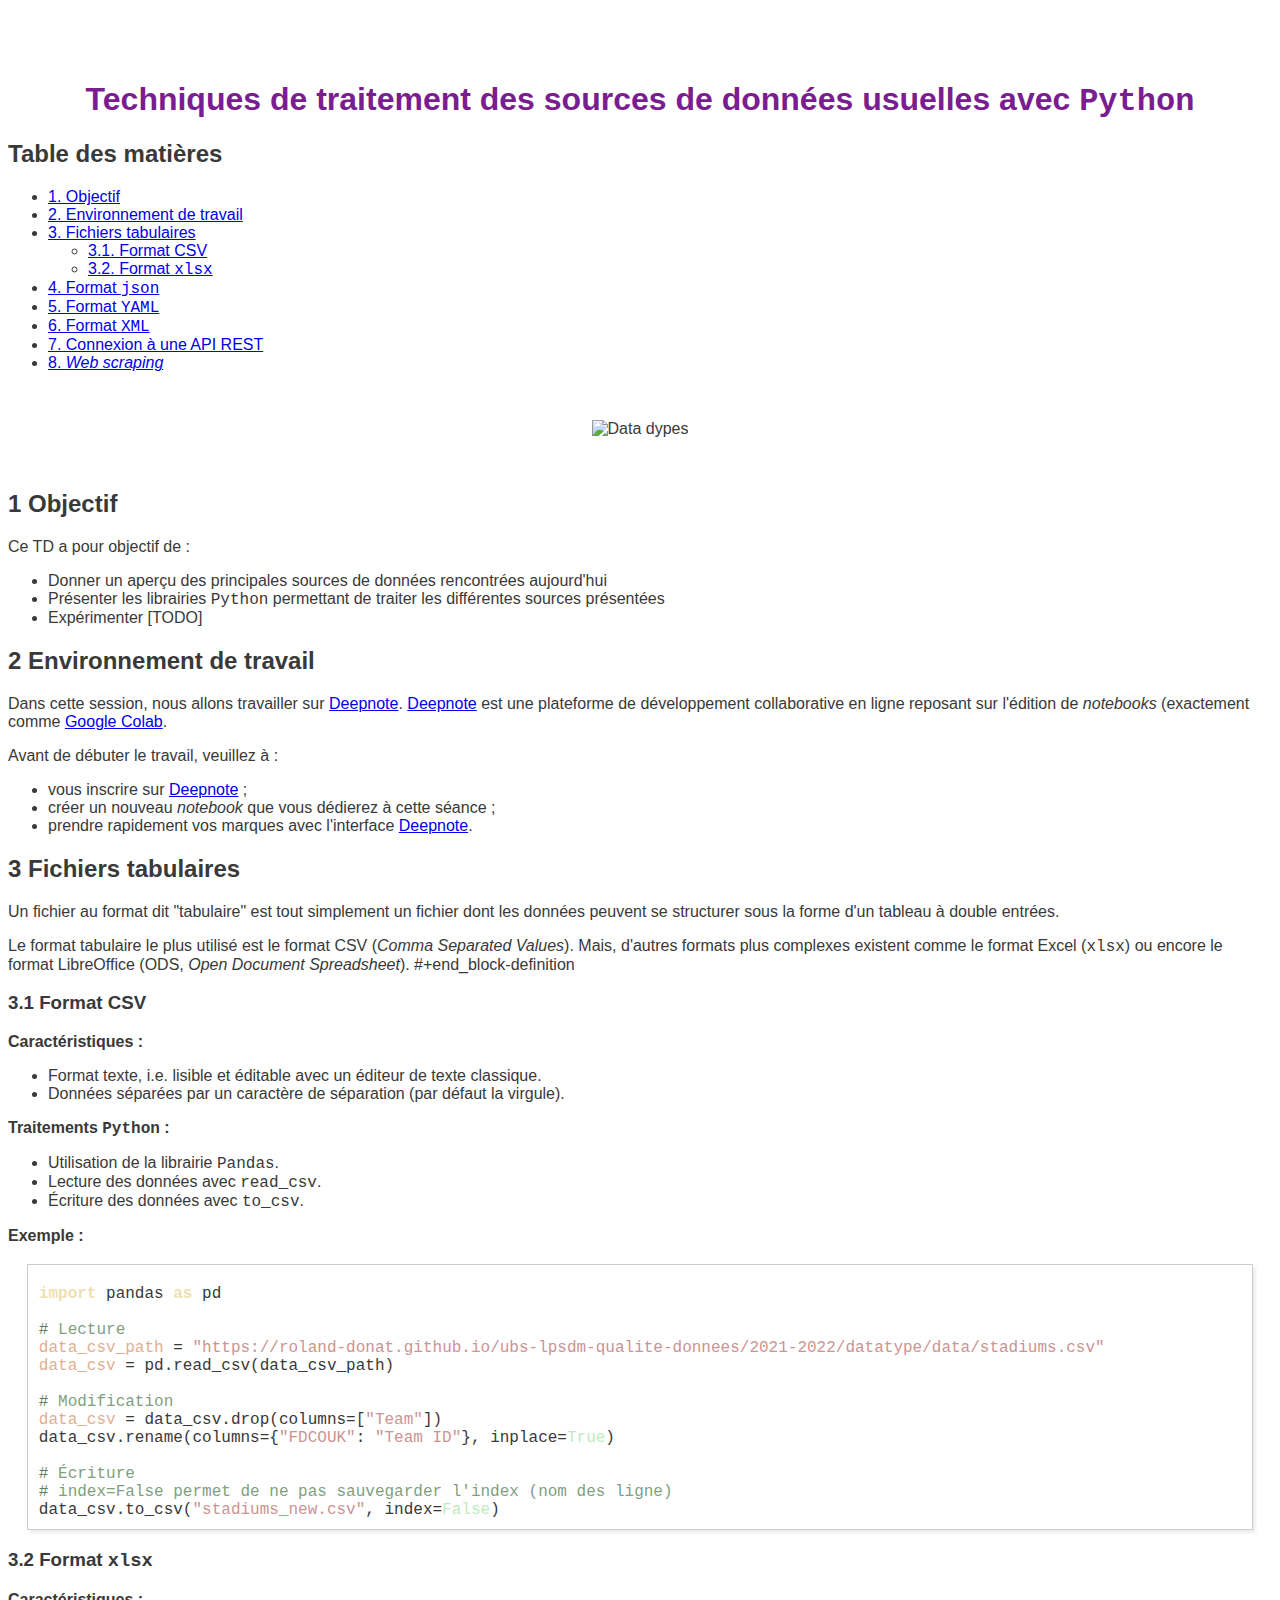
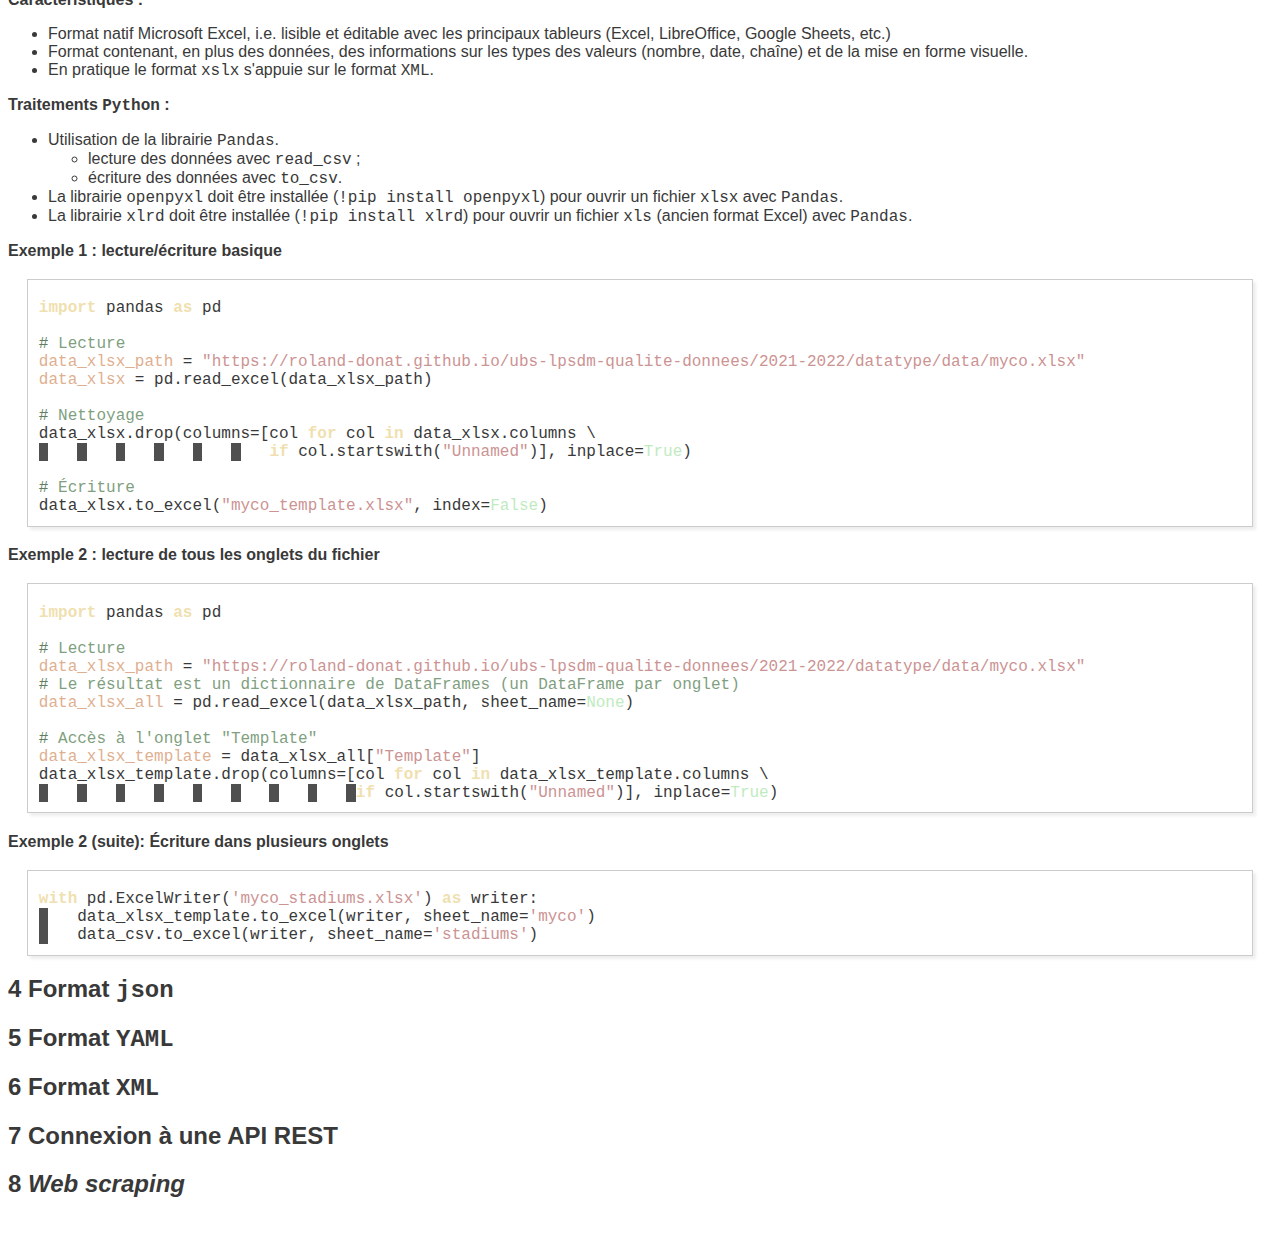
==== commit f30039b6: "Add json data" ====
--- a/2021-2022/datatype/datatype_td.html
+++ b/2021-2022/datatype/datatype_td.html
@@ -254,20 +254,19 @@
 <h2>Table des matières</h2>
 <div id="text-table-of-contents">
 <ul>
-<li><a href="#org941bb57">1. Objectif</a></li>
-<li><a href="#org062a1d5">2. Environnement de travail</a></li>
-<li><a href="#org90dca16">3. Rappel de la démarche de modélisation décisionnelle</a></li>
-<li><a href="#org20c8a45">4. Fichiers tabulaires</a>
+<li><a href="#org9aabbe0">1. Objectif</a></li>
+<li><a href="#orgf89a8d5">2. Environnement de travail</a></li>
+<li><a href="#org4f16241">3. Fichiers tabulaires</a>
 <ul>
-<li><a href="#org832fbd4">4.1. Format CSV</a></li>
-<li><a href="#org57482d4">4.2. Format <code>xlsx</code></a></li>
+<li><a href="#org7755e27">3.1. Format CSV</a></li>
+<li><a href="#org971c31d">3.2. Format <code>xlsx</code></a></li>
 </ul>
 </li>
-<li><a href="#orgc5d7f96">5. Format <code>json</code></a></li>
-<li><a href="#orga486edb">6. Format <code>YAML</code></a></li>
-<li><a href="#orgb25c39f">7. Format <code>XML</code></a></li>
-<li><a href="#orga3b489d">8. Connexion à une API REST</a></li>
-<li><a href="#orga1e6c8f">9. <i>Web scraping</i></a></li>
+<li><a href="#org5ed56ea">4. Format <code>json</code></a></li>
+<li><a href="#org52b133c">5. Format <code>YAML</code></a></li>
+<li><a href="#org1b9eddb">6. Format <code>XML</code></a></li>
+<li><a href="#org0ba9edc">7. Connexion à une API REST</a></li>
+<li><a href="#org779c501">8. <i>Web scraping</i></a></li>
 </ul>
 </div>
 </div>
@@ -283,8 +282,8 @@
 </div>
 
 
-<div id="outline-container-org941bb57" class="outline-2">
-<h2 id="org941bb57"><span class="section-number-2">1</span> Objectif</h2>
+<div id="outline-container-org9aabbe0" class="outline-2">
+<h2 id="org9aabbe0"><span class="section-number-2">1</span> Objectif</h2>
 <div class="outline-text-2" id="text-1">
 <p>
 Ce TD a pour objectif de :
@@ -297,8 +296,8 @@
 </div>
 </div>
 
-<div id="outline-container-org062a1d5" class="outline-2">
-<h2 id="org062a1d5"><span class="section-number-2">2</span> Environnement de travail</h2>
+<div id="outline-container-orgf89a8d5" class="outline-2">
+<h2 id="orgf89a8d5"><span class="section-number-2">2</span> Environnement de travail</h2>
 <div class="outline-text-2" id="text-2">
 <p>
 Dans cette session, nous allons travailler sur <a href="https://deepnote.com/">Deepnote</a>. <a href="https://deepnote.com/">Deepnote</a> est une plateforme de
@@ -317,21 +316,9 @@
 </div>
 </div>
 
-<div id="outline-container-org90dca16" class="outline-2">
-<h2 id="org90dca16"><span class="section-number-2">3</span> Rappel de la démarche de modélisation décisionnelle</h2>
+<div id="outline-container-org4f16241" class="outline-2">
+<h2 id="org4f16241"><span class="section-number-2">3</span> Fichiers tabulaires</h2>
 <div class="outline-text-2" id="text-3">
-
-<div class="figure">
-<p><img src="https://upload.wikimedia.org/wikipedia/commons/thumb/2/29/Minard.png/1920px-Minard.png" alt="demarche_modélisation" width="80%" />
-</p>
-<p><span class="figure-number">Figure&nbsp;2&nbsp;: </span>Bla bla</p>
-</div>
-</div>
-</div>
-
-<div id="outline-container-org20c8a45" class="outline-2">
-<h2 id="org20c8a45"><span class="section-number-2">4</span> Fichiers tabulaires</h2>
-<div class="outline-text-2" id="text-4">
 <p>
 Un fichier au format dit "tabulaire" est tout simplement un fichier dont les données peuvent se
 structurer sous la forme d'un tableau à double entrées.
@@ -345,9 +332,9 @@
 </p>
 </div>
 
-<div id="outline-container-org832fbd4" class="outline-3">
-<h3 id="org832fbd4"><span class="section-number-3">4.1</span> Format CSV</h3>
-<div class="outline-text-3" id="text-4-1">
+<div id="outline-container-org7755e27" class="outline-3">
+<h3 id="org7755e27"><span class="section-number-3">3.1</span> Format CSV</h3>
+<div class="outline-text-3" id="text-3-1">
 <p>
 <b>Caractéristiques :</b>
 </p>
@@ -380,15 +367,16 @@
 data_csv.rename(columns={<span style="color: #CC9393;">"FDCOUK"</span>: <span style="color: #CC9393;">"Team ID"</span>}, inplace=<span style="color: #BFEBBF;">True</span>)
 
 <span style="color: #5F7F5F;"># </span><span style="color: #7F9F7F;">&#201;criture</span>
-data_csv.to_csv(<span style="color: #CC9393;">"stadiums_new.csv"</span>)
+<span style="color: #5F7F5F;"># </span><span style="color: #7F9F7F;">index=False permet de ne pas sauvegarder l'index (nom des ligne)</span>
+data_csv.to_csv(<span style="color: #CC9393;">"stadiums_new.csv"</span>, index=<span style="color: #BFEBBF;">False</span>)
 </pre>
 </div>
 </div>
 </div>
 
-<div id="outline-container-org57482d4" class="outline-3">
-<h3 id="org57482d4"><span class="section-number-3">4.2</span> Format <code>xlsx</code></h3>
-<div class="outline-text-3" id="text-4-2">
+<div id="outline-container-org971c31d" class="outline-3">
+<h3 id="org971c31d"><span class="section-number-3">3.2</span> Format <code>xlsx</code></h3>
+<div class="outline-text-3" id="text-3-2">
 <p>
 <b>Caractéristiques :</b>
 </p>
@@ -416,42 +404,73 @@
 </ul>
 
 <p>
-<b>Exemple :</b>
+<b>Exemple 1 : lecture/écriture basique</b>
 </p>
 <div class="org-src-container">
 <pre class="src src-python"><span style="color: #F0DFAF; font-weight: bold;">import</span> pandas <span style="color: #F0DFAF; font-weight: bold;">as</span> pd
 
 <span style="color: #5F7F5F;"># </span><span style="color: #7F9F7F;">Lecture</span>
-<span style="color: #DFAF8F;">data_xlsx_path</span> = <span style="color: #DFAF8F;">data_path</span> = <span style="color: #CC9393;">"https://roland-donat.github.io/ubs-lpsdm-qualite-donnees/2021-2022/datatype/data/myco.xlsx"</span>
-<span style="color: #DFAF8F;">data_xlsx</span> = pd.read_excel(data_path)
+<span style="color: #DFAF8F;">data_xlsx_path</span> = <span style="color: #CC9393;">"https://roland-donat.github.io/ubs-lpsdm-qualite-donnees/2021-2022/datatype/data/myco.xlsx"</span>
+<span style="color: #DFAF8F;">data_xlsx</span> = pd.read_excel(data_xlsx_path)
+
+<span style="color: #5F7F5F;"># </span><span style="color: #7F9F7F;">Nettoyage</span>
+data_xlsx.drop(columns=[col <span style="color: #F0DFAF; font-weight: bold;">for</span> col <span style="color: #F0DFAF; font-weight: bold;">in</span> data_xlsx.columns \
+<span style="color: #DCDCCC; background-color: #4F4F4F;"> </span>   <span style="color: #DCDCCC; background-color: #4F4F4F;"> </span>   <span style="color: #DCDCCC; background-color: #4F4F4F;"> </span>   <span style="color: #DCDCCC; background-color: #4F4F4F;"> </span>   <span style="color: #DCDCCC; background-color: #4F4F4F;"> </span>   <span style="color: #DCDCCC; background-color: #4F4F4F;"> </span>   <span style="color: #F0DFAF; font-weight: bold;">if</span> col.startswith(<span style="color: #CC9393;">"Unnamed"</span>)], inplace=<span style="color: #BFEBBF;">True</span>)
 
 <span style="color: #5F7F5F;"># </span><span style="color: #7F9F7F;">&#201;criture</span>
-data_xlsx.to_csv(<span style="color: #CC9393;">"myco.csv"</span>, sep=<span style="color: #CC9393;">";"</span>)
+data_xlsx.to_excel(<span style="color: #CC9393;">"myco_template.xlsx"</span>, index=<span style="color: #BFEBBF;">False</span>)  
 </pre>
 </div>
-</div>
-</div>
-</div>
-
-
-<div id="outline-container-orgc5d7f96" class="outline-2">
-<h2 id="orgc5d7f96"><span class="section-number-2">5</span> Format <code>json</code></h2>
-</div>
-
-<div id="outline-container-orga486edb" class="outline-2">
-<h2 id="orga486edb"><span class="section-number-2">6</span> Format <code>YAML</code></h2>
-</div>
-
-<div id="outline-container-orgb25c39f" class="outline-2">
-<h2 id="orgb25c39f"><span class="section-number-2">7</span> Format <code>XML</code></h2>
-</div>
-
-<div id="outline-container-orga3b489d" class="outline-2">
-<h2 id="orga3b489d"><span class="section-number-2">8</span> Connexion à une API REST</h2>
-</div>
-
-<div id="outline-container-orga1e6c8f" class="outline-2">
-<h2 id="orga1e6c8f"><span class="section-number-2">9</span> <i>Web scraping</i></h2>
+
+<p>
+<b>Exemple 2 : lecture de tous les onglets du fichier</b>
+</p>
+<div class="org-src-container">
+<pre class="src src-python"><span style="color: #F0DFAF; font-weight: bold;">import</span> pandas <span style="color: #F0DFAF; font-weight: bold;">as</span> pd
+
+<span style="color: #5F7F5F;"># </span><span style="color: #7F9F7F;">Lecture</span>
+<span style="color: #DFAF8F;">data_xlsx_path</span> = <span style="color: #CC9393;">"https://roland-donat.github.io/ubs-lpsdm-qualite-donnees/2021-2022/datatype/data/myco.xlsx"</span>
+<span style="color: #5F7F5F;"># </span><span style="color: #7F9F7F;">Le r&#233;sultat est un dictionnaire de DataFrames (un DataFrame par onglet)</span>
+<span style="color: #DFAF8F;">data_xlsx_all</span> = pd.read_excel(data_xlsx_path, sheet_name=<span style="color: #BFEBBF;">None</span>)
+
+<span style="color: #5F7F5F;"># </span><span style="color: #7F9F7F;">Acc&#232;s &#224; l'onglet "Template"</span>
+<span style="color: #DFAF8F;">data_xlsx_template</span> = data_xlsx_all[<span style="color: #CC9393;">"Template"</span>]
+data_xlsx_template.drop(columns=[col <span style="color: #F0DFAF; font-weight: bold;">for</span> col <span style="color: #F0DFAF; font-weight: bold;">in</span> data_xlsx_template.columns \
+<span style="color: #DCDCCC; background-color: #4F4F4F;"> </span>   <span style="color: #DCDCCC; background-color: #4F4F4F;"> </span>   <span style="color: #DCDCCC; background-color: #4F4F4F;"> </span>   <span style="color: #DCDCCC; background-color: #4F4F4F;"> </span>   <span style="color: #DCDCCC; background-color: #4F4F4F;"> </span>   <span style="color: #DCDCCC; background-color: #4F4F4F;"> </span>   <span style="color: #DCDCCC; background-color: #4F4F4F;"> </span>   <span style="color: #DCDCCC; background-color: #4F4F4F;"> </span>   <span style="color: #DCDCCC; background-color: #4F4F4F;"> </span><span style="color: #F0DFAF; font-weight: bold;">if</span> col.startswith(<span style="color: #CC9393;">"Unnamed"</span>)], inplace=<span style="color: #BFEBBF;">True</span>)
+</pre>
+</div>
+
+<p>
+<b>Exemple 2 (suite): Écriture dans plusieurs onglets</b>
+</p>
+<div class="org-src-container">
+<pre class="src src-python"><span style="color: #F0DFAF; font-weight: bold;">with</span> pd.ExcelWriter(<span style="color: #CC9393;">'myco_stadiums.xlsx'</span>) <span style="color: #F0DFAF; font-weight: bold;">as</span> writer:
+<span style="color: #DCDCCC; background-color: #4F4F4F;"> </span>   data_xlsx_template.to_excel(writer, sheet_name=<span style="color: #CC9393;">'myco'</span>)
+<span style="color: #DCDCCC; background-color: #4F4F4F;"> </span>   data_csv.to_excel(writer, sheet_name=<span style="color: #CC9393;">'stadiums'</span>)
+</pre>
+</div>
+</div>
+</div>
+</div>
+
+<div id="outline-container-org5ed56ea" class="outline-2">
+<h2 id="org5ed56ea"><span class="section-number-2">4</span> Format <code>json</code></h2>
+</div>
+
+<div id="outline-container-org52b133c" class="outline-2">
+<h2 id="org52b133c"><span class="section-number-2">5</span> Format <code>YAML</code></h2>
+</div>
+
+<div id="outline-container-org1b9eddb" class="outline-2">
+<h2 id="org1b9eddb"><span class="section-number-2">6</span> Format <code>XML</code></h2>
+</div>
+
+<div id="outline-container-org0ba9edc" class="outline-2">
+<h2 id="org0ba9edc"><span class="section-number-2">7</span> Connexion à une API REST</h2>
+</div>
+
+<div id="outline-container-org779c501" class="outline-2">
+<h2 id="org779c501"><span class="section-number-2">8</span> <i>Web scraping</i></h2>
 </div>
 </div>
 </body>
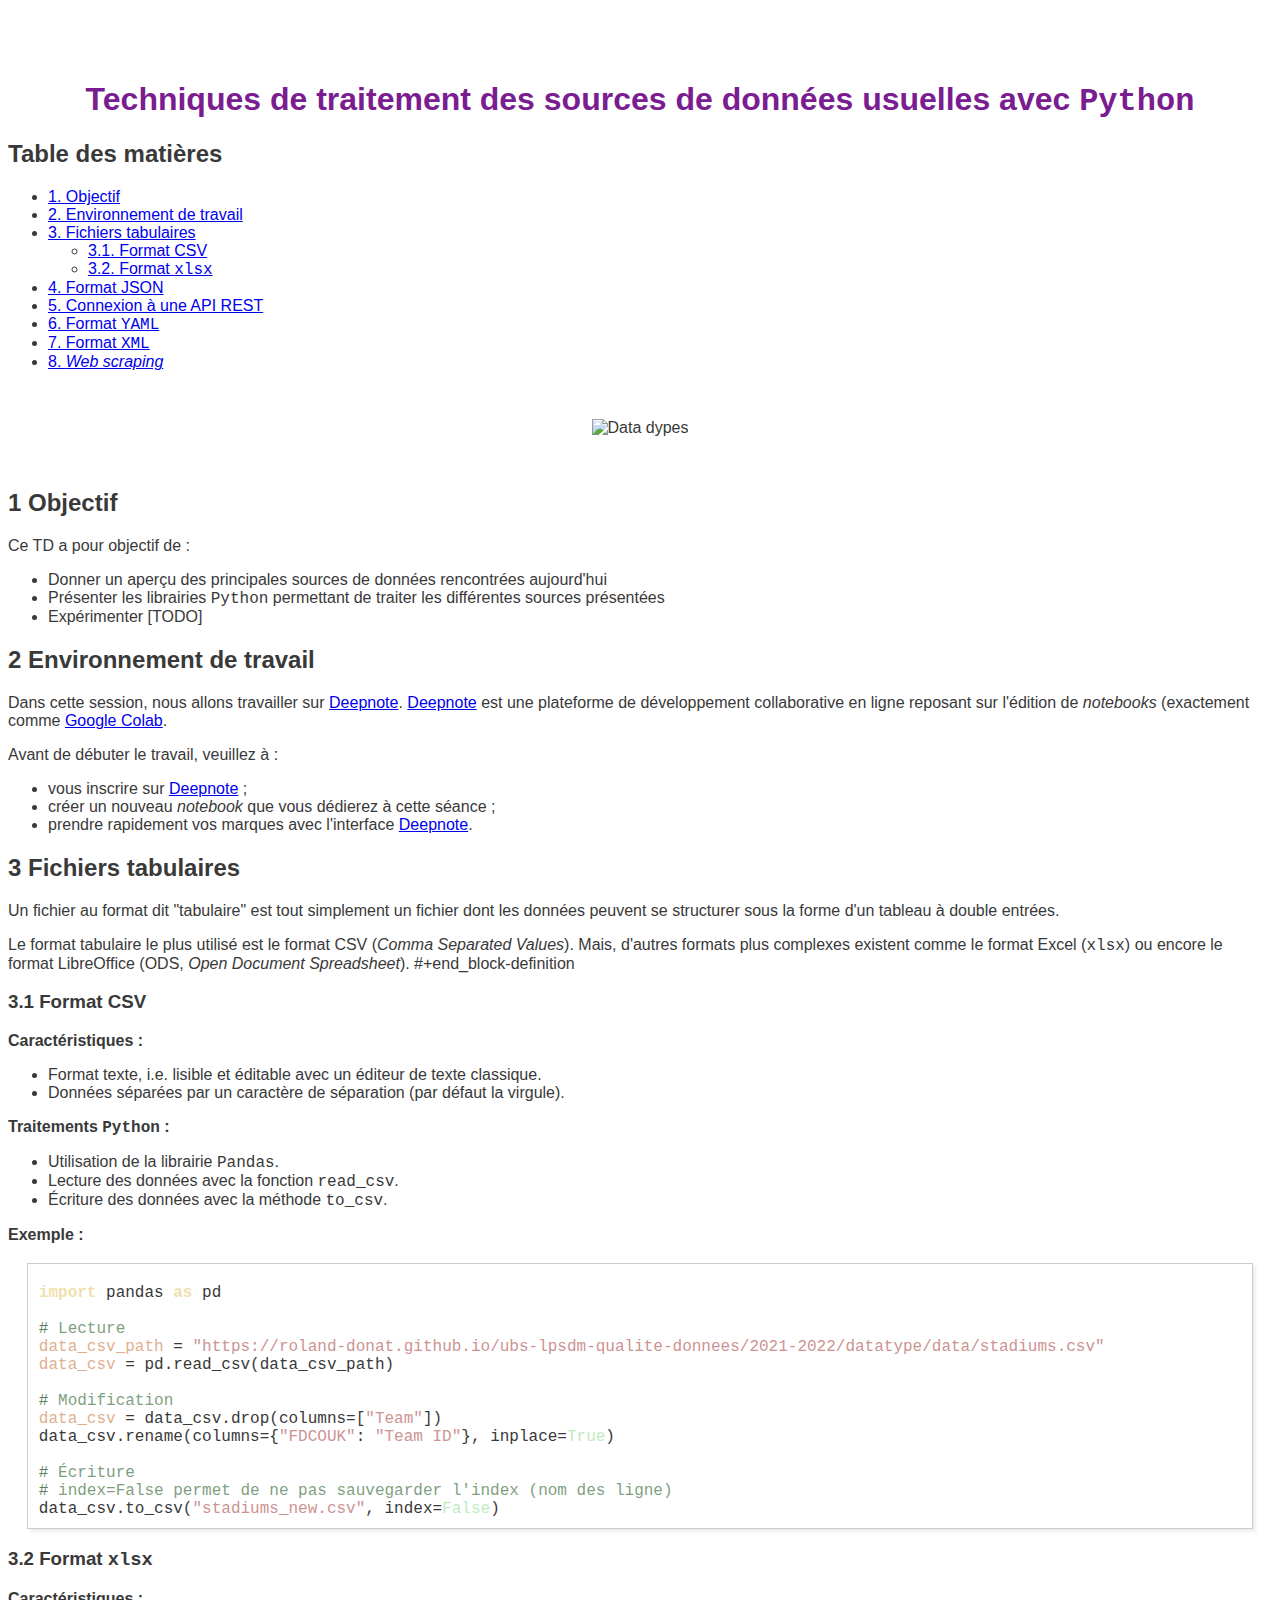
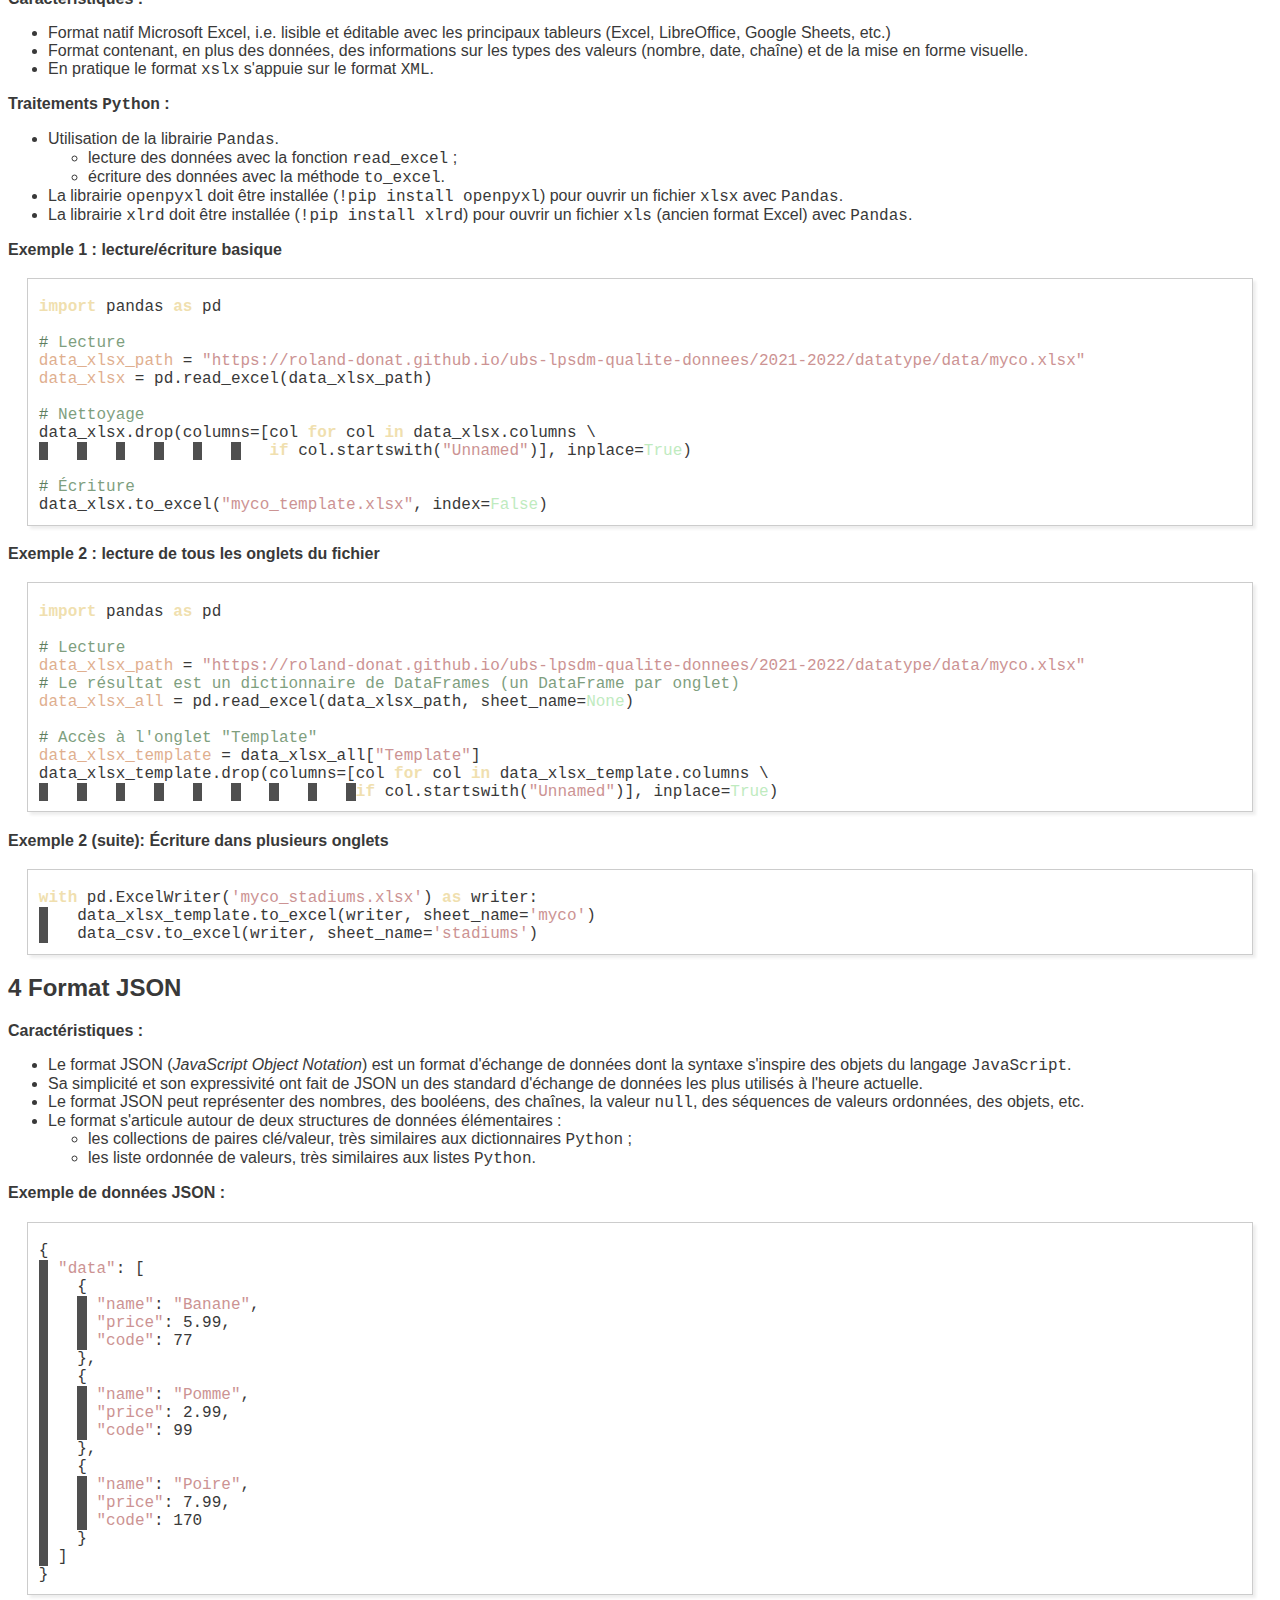
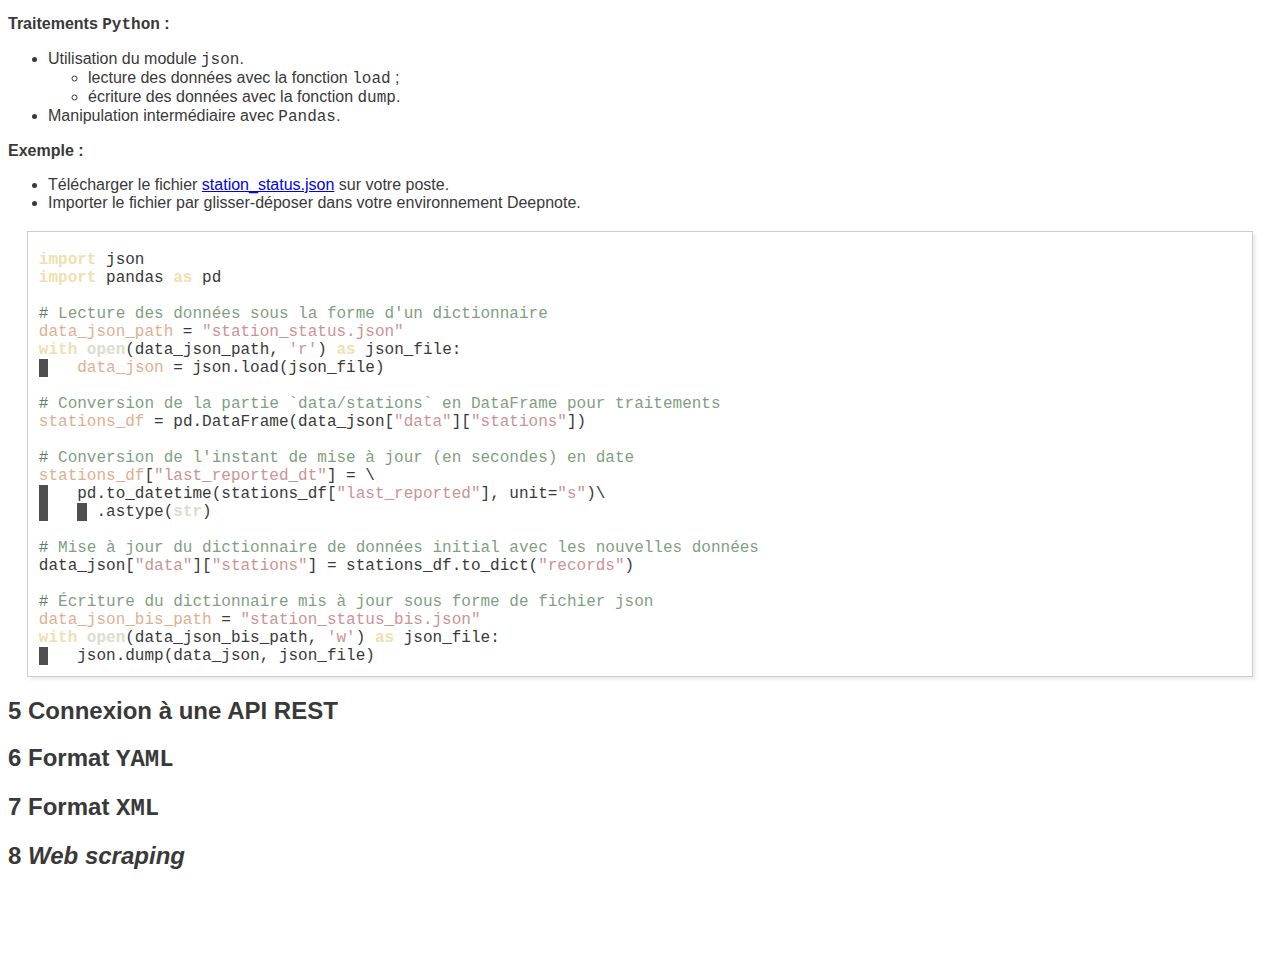
==== commit fc00a8be: "Update TD datatype" ====
--- a/2021-2022/datatype/datatype_td.html
+++ b/2021-2022/datatype/datatype_td.html
@@ -254,19 +254,19 @@
 <h2>Table des matières</h2>
 <div id="text-table-of-contents">
 <ul>
-<li><a href="#org9aabbe0">1. Objectif</a></li>
-<li><a href="#orgf89a8d5">2. Environnement de travail</a></li>
-<li><a href="#org4f16241">3. Fichiers tabulaires</a>
+<li><a href="#org00d2b88">1. Objectif</a></li>
+<li><a href="#orgf30ddbd">2. Environnement de travail</a></li>
+<li><a href="#orga7949ab">3. Fichiers tabulaires</a>
 <ul>
-<li><a href="#org7755e27">3.1. Format CSV</a></li>
-<li><a href="#org971c31d">3.2. Format <code>xlsx</code></a></li>
+<li><a href="#org0af0680">3.1. Format CSV</a></li>
+<li><a href="#org471c762">3.2. Format <code>xlsx</code></a></li>
 </ul>
 </li>
-<li><a href="#org5ed56ea">4. Format <code>json</code></a></li>
-<li><a href="#org52b133c">5. Format <code>YAML</code></a></li>
-<li><a href="#org1b9eddb">6. Format <code>XML</code></a></li>
-<li><a href="#org0ba9edc">7. Connexion à une API REST</a></li>
-<li><a href="#org779c501">8. <i>Web scraping</i></a></li>
+<li><a href="#org22763f8">4. Format JSON</a></li>
+<li><a href="#org7340227">5. Connexion à une API REST</a></li>
+<li><a href="#orgbe9a29e">6. Format <code>YAML</code></a></li>
+<li><a href="#org94ad5ad">7. Format <code>XML</code></a></li>
+<li><a href="#org69b94dc">8. <i>Web scraping</i></a></li>
 </ul>
 </div>
 </div>
@@ -282,8 +282,8 @@
 </div>
 
 
-<div id="outline-container-org9aabbe0" class="outline-2">
-<h2 id="org9aabbe0"><span class="section-number-2">1</span> Objectif</h2>
+<div id="outline-container-org00d2b88" class="outline-2">
+<h2 id="org00d2b88"><span class="section-number-2">1</span> Objectif</h2>
 <div class="outline-text-2" id="text-1">
 <p>
 Ce TD a pour objectif de :
@@ -296,8 +296,8 @@
 </div>
 </div>
 
-<div id="outline-container-orgf89a8d5" class="outline-2">
-<h2 id="orgf89a8d5"><span class="section-number-2">2</span> Environnement de travail</h2>
+<div id="outline-container-orgf30ddbd" class="outline-2">
+<h2 id="orgf30ddbd"><span class="section-number-2">2</span> Environnement de travail</h2>
 <div class="outline-text-2" id="text-2">
 <p>
 Dans cette session, nous allons travailler sur <a href="https://deepnote.com/">Deepnote</a>. <a href="https://deepnote.com/">Deepnote</a> est une plateforme de
@@ -316,8 +316,8 @@
 </div>
 </div>
 
-<div id="outline-container-org4f16241" class="outline-2">
-<h2 id="org4f16241"><span class="section-number-2">3</span> Fichiers tabulaires</h2>
+<div id="outline-container-orga7949ab" class="outline-2">
+<h2 id="orga7949ab"><span class="section-number-2">3</span> Fichiers tabulaires</h2>
 <div class="outline-text-2" id="text-3">
 <p>
 Un fichier au format dit "tabulaire" est tout simplement un fichier dont les données peuvent se
@@ -332,8 +332,8 @@
 </p>
 </div>
 
-<div id="outline-container-org7755e27" class="outline-3">
-<h3 id="org7755e27"><span class="section-number-3">3.1</span> Format CSV</h3>
+<div id="outline-container-org0af0680" class="outline-3">
+<h3 id="org0af0680"><span class="section-number-3">3.1</span> Format CSV</h3>
 <div class="outline-text-3" id="text-3-1">
 <p>
 <b>Caractéristiques :</b>
@@ -348,8 +348,8 @@
 </p>
 <ul class="org-ul">
 <li>Utilisation de la librairie <code>Pandas</code>.</li>
-<li>Lecture des données avec <code>read_csv</code>.</li>
-<li>Écriture des données avec <code>to_csv</code>.</li>
+<li>Lecture des données avec la fonction <code>read_csv</code>.</li>
+<li>Écriture des données avec la méthode <code>to_csv</code>.</li>
 </ul>
 
 <p>
@@ -374,8 +374,8 @@
 </div>
 </div>
 
-<div id="outline-container-org971c31d" class="outline-3">
-<h3 id="org971c31d"><span class="section-number-3">3.2</span> Format <code>xlsx</code></h3>
+<div id="outline-container-org471c762" class="outline-3">
+<h3 id="org471c762"><span class="section-number-3">3.2</span> Format <code>xlsx</code></h3>
 <div class="outline-text-3" id="text-3-2">
 <p>
 <b>Caractéristiques :</b>
@@ -394,8 +394,8 @@
 <ul class="org-ul">
 <li>Utilisation de la librairie <code>Pandas</code>.
 <ul class="org-ul">
-<li>lecture des données avec <code>read_csv</code> ;</li>
-<li>écriture des données avec <code>to_csv</code>.</li>
+<li>lecture des données avec la fonction <code>read_excel</code> ;</li>
+<li>écriture des données avec la méthode <code>to_excel</code>.</li>
 </ul></li>
 <li>La librairie <code>openpyxl</code> doit être installée (<code>!pip install openpyxl</code>) pour ouvrir un fichier
 <code>xlsx</code> avec <code>Pandas</code>.</li>
@@ -453,24 +453,115 @@
 </div>
 </div>
 
-<div id="outline-container-org5ed56ea" class="outline-2">
-<h2 id="org5ed56ea"><span class="section-number-2">4</span> Format <code>json</code></h2>
-</div>
-
-<div id="outline-container-org52b133c" class="outline-2">
-<h2 id="org52b133c"><span class="section-number-2">5</span> Format <code>YAML</code></h2>
-</div>
-
-<div id="outline-container-org1b9eddb" class="outline-2">
-<h2 id="org1b9eddb"><span class="section-number-2">6</span> Format <code>XML</code></h2>
-</div>
-
-<div id="outline-container-org0ba9edc" class="outline-2">
-<h2 id="org0ba9edc"><span class="section-number-2">7</span> Connexion à une API REST</h2>
-</div>
-
-<div id="outline-container-org779c501" class="outline-2">
-<h2 id="org779c501"><span class="section-number-2">8</span> <i>Web scraping</i></h2>
+<div id="outline-container-org22763f8" class="outline-2">
+<h2 id="org22763f8"><span class="section-number-2">4</span> Format JSON</h2>
+<div class="outline-text-2" id="text-4">
+<p>
+<b>Caractéristiques :</b>
+</p>
+<ul class="org-ul">
+<li>Le format JSON (<i>JavaScript Object Notation</i>) est un format d'échange de données dont la syntaxe
+s'inspire des objets du langage <code>JavaScript</code>.</li>
+<li>Sa simplicité et son expressivité ont fait de JSON un des standard d'échange de données les plus
+utilisés à l'heure actuelle.</li>
+<li>Le format JSON peut représenter des nombres, des booléens, des chaînes, la valeur <code>null</code>, des
+séquences de valeurs ordonnées, des objets, etc.</li>
+<li>Le format s'articule autour de deux structures de données élémentaires :
+<ul class="org-ul">
+<li>les collections de paires clé/valeur, très similaires aux dictionnaires <code>Python</code> ;</li>
+<li>les liste ordonnée de valeurs, très similaires aux listes <code>Python</code>.</li>
+</ul></li>
+</ul>
+
+<p>
+<b>Exemple de données JSON :</b>
+</p>
+<div class="org-src-container">
+<pre class="src src-python">{
+<span style="color: #DCDCCC; background-color: #4F4F4F;"> </span> <span style="color: #CC9393;">"data"</span>: [
+<span style="color: #DCDCCC; background-color: #4F4F4F;"> </span>   {
+<span style="color: #DCDCCC; background-color: #4F4F4F;"> </span>   <span style="color: #DCDCCC; background-color: #4F4F4F;"> </span> <span style="color: #CC9393;">"name"</span>: <span style="color: #CC9393;">"Banane"</span>,
+<span style="color: #DCDCCC; background-color: #4F4F4F;"> </span>   <span style="color: #DCDCCC; background-color: #4F4F4F;"> </span> <span style="color: #CC9393;">"price"</span>: 5.99,
+<span style="color: #DCDCCC; background-color: #4F4F4F;"> </span>   <span style="color: #DCDCCC; background-color: #4F4F4F;"> </span> <span style="color: #CC9393;">"code"</span>: 77
+<span style="color: #DCDCCC; background-color: #4F4F4F;"> </span>   },
+<span style="color: #DCDCCC; background-color: #4F4F4F;"> </span>   {
+<span style="color: #DCDCCC; background-color: #4F4F4F;"> </span>   <span style="color: #DCDCCC; background-color: #4F4F4F;"> </span> <span style="color: #CC9393;">"name"</span>: <span style="color: #CC9393;">"Pomme"</span>,
+<span style="color: #DCDCCC; background-color: #4F4F4F;"> </span>   <span style="color: #DCDCCC; background-color: #4F4F4F;"> </span> <span style="color: #CC9393;">"price"</span>: 2.99,
+<span style="color: #DCDCCC; background-color: #4F4F4F;"> </span>   <span style="color: #DCDCCC; background-color: #4F4F4F;"> </span> <span style="color: #CC9393;">"code"</span>: 99
+<span style="color: #DCDCCC; background-color: #4F4F4F;"> </span>   },
+<span style="color: #DCDCCC; background-color: #4F4F4F;"> </span>   {
+<span style="color: #DCDCCC; background-color: #4F4F4F;"> </span>   <span style="color: #DCDCCC; background-color: #4F4F4F;"> </span> <span style="color: #CC9393;">"name"</span>: <span style="color: #CC9393;">"Poire"</span>,
+<span style="color: #DCDCCC; background-color: #4F4F4F;"> </span>   <span style="color: #DCDCCC; background-color: #4F4F4F;"> </span> <span style="color: #CC9393;">"price"</span>: 7.99,
+<span style="color: #DCDCCC; background-color: #4F4F4F;"> </span>   <span style="color: #DCDCCC; background-color: #4F4F4F;"> </span> <span style="color: #CC9393;">"code"</span>: 170
+<span style="color: #DCDCCC; background-color: #4F4F4F;"> </span>   }
+<span style="color: #DCDCCC; background-color: #4F4F4F;"> </span> ]
+}
+</pre>
+</div>
+
+<p>
+<b>Traitements <code>Python</code> :</b>
+</p>
+<ul class="org-ul">
+<li>Utilisation du module <code>json</code>.
+<ul class="org-ul">
+<li>lecture des données avec la fonction <code>load</code> ;</li>
+<li>écriture des données avec la fonction <code>dump</code>.</li>
+</ul></li>
+<li>Manipulation intermédiaire avec <code>Pandas</code>.</li>
+</ul>
+
+<p>
+<b>Exemple :</b>
+</p>
+<ul class="org-ul">
+<li>Télécharger le fichier <a href="https://roland-donat.github.io/ubs-lpsdm-qualite-donnees/2021-2022/datatype/data/station_status.json">station_status.json</a> sur votre poste.</li>
+<li>Importer le fichier par glisser-déposer dans votre environnement Deepnote.</li>
+</ul>
+<div class="org-src-container">
+<pre class="src src-python"><span style="color: #F0DFAF; font-weight: bold;">import</span> json
+<span style="color: #F0DFAF; font-weight: bold;">import</span> pandas <span style="color: #F0DFAF; font-weight: bold;">as</span> pd
+
+<span style="color: #5F7F5F;"># </span><span style="color: #7F9F7F;">Lecture des donn&#233;es sous la forme d'un dictionnaire</span>
+<span style="color: #DFAF8F;">data_json_path</span> = <span style="color: #CC9393;">"station_status.json"</span>
+<span style="color: #F0DFAF; font-weight: bold;">with</span> <span style="color: #DCDCCC; font-weight: bold;">open</span>(data_json_path, <span style="color: #CC9393;">'r'</span>) <span style="color: #F0DFAF; font-weight: bold;">as</span> json_file:
+<span style="color: #DCDCCC; background-color: #4F4F4F;"> </span>   <span style="color: #DFAF8F;">data_json</span> = json.load(json_file)
+
+<span style="color: #5F7F5F;"># </span><span style="color: #7F9F7F;">Conversion de la partie `data/stations` en DataFrame pour traitements</span>
+<span style="color: #DFAF8F;">stations_df</span> = pd.DataFrame(data_json[<span style="color: #CC9393;">"data"</span>][<span style="color: #CC9393;">"stations"</span>])
+
+<span style="color: #5F7F5F;"># </span><span style="color: #7F9F7F;">Conversion de l'instant de mise &#224; jour (en secondes) en date </span>
+<span style="color: #DFAF8F;">stations_df</span>[<span style="color: #CC9393;">"last_reported_dt"</span>] = \
+<span style="color: #DCDCCC; background-color: #4F4F4F;"> </span>   pd.to_datetime(stations_df[<span style="color: #CC9393;">"last_reported"</span>], unit=<span style="color: #CC9393;">"s"</span>)\
+<span style="color: #DCDCCC; background-color: #4F4F4F;"> </span>   <span style="color: #DCDCCC; background-color: #4F4F4F;"> </span> .astype(<span style="color: #DCDCCC; font-weight: bold;">str</span>)
+
+<span style="color: #5F7F5F;"># </span><span style="color: #7F9F7F;">Mise &#224; jour du dictionnaire de donn&#233;es initial avec les nouvelles donn&#233;es</span>
+data_json[<span style="color: #CC9393;">"data"</span>][<span style="color: #CC9393;">"stations"</span>] = stations_df.to_dict(<span style="color: #CC9393;">"records"</span>)
+
+<span style="color: #5F7F5F;"># </span><span style="color: #7F9F7F;">&#201;criture du dictionnaire mis &#224; jour sous forme de fichier json</span>
+<span style="color: #DFAF8F;">data_json_bis_path</span> = <span style="color: #CC9393;">"station_status_bis.json"</span>
+<span style="color: #F0DFAF; font-weight: bold;">with</span> <span style="color: #DCDCCC; font-weight: bold;">open</span>(data_json_bis_path, <span style="color: #CC9393;">'w'</span>) <span style="color: #F0DFAF; font-weight: bold;">as</span> json_file:
+<span style="color: #DCDCCC; background-color: #4F4F4F;"> </span>   json.dump(data_json, json_file)
+</pre>
+</div>
+</div>
+</div>
+
+
+<div id="outline-container-org7340227" class="outline-2">
+<h2 id="org7340227"><span class="section-number-2">5</span> Connexion à une API REST</h2>
+</div>
+
+<div id="outline-container-orgbe9a29e" class="outline-2">
+<h2 id="orgbe9a29e"><span class="section-number-2">6</span> Format <code>YAML</code></h2>
+</div>
+
+<div id="outline-container-org94ad5ad" class="outline-2">
+<h2 id="org94ad5ad"><span class="section-number-2">7</span> Format <code>XML</code></h2>
+</div>
+
+<div id="outline-container-org69b94dc" class="outline-2">
+<h2 id="org69b94dc"><span class="section-number-2">8</span> <i>Web scraping</i></h2>
 </div>
 </div>
 </body>
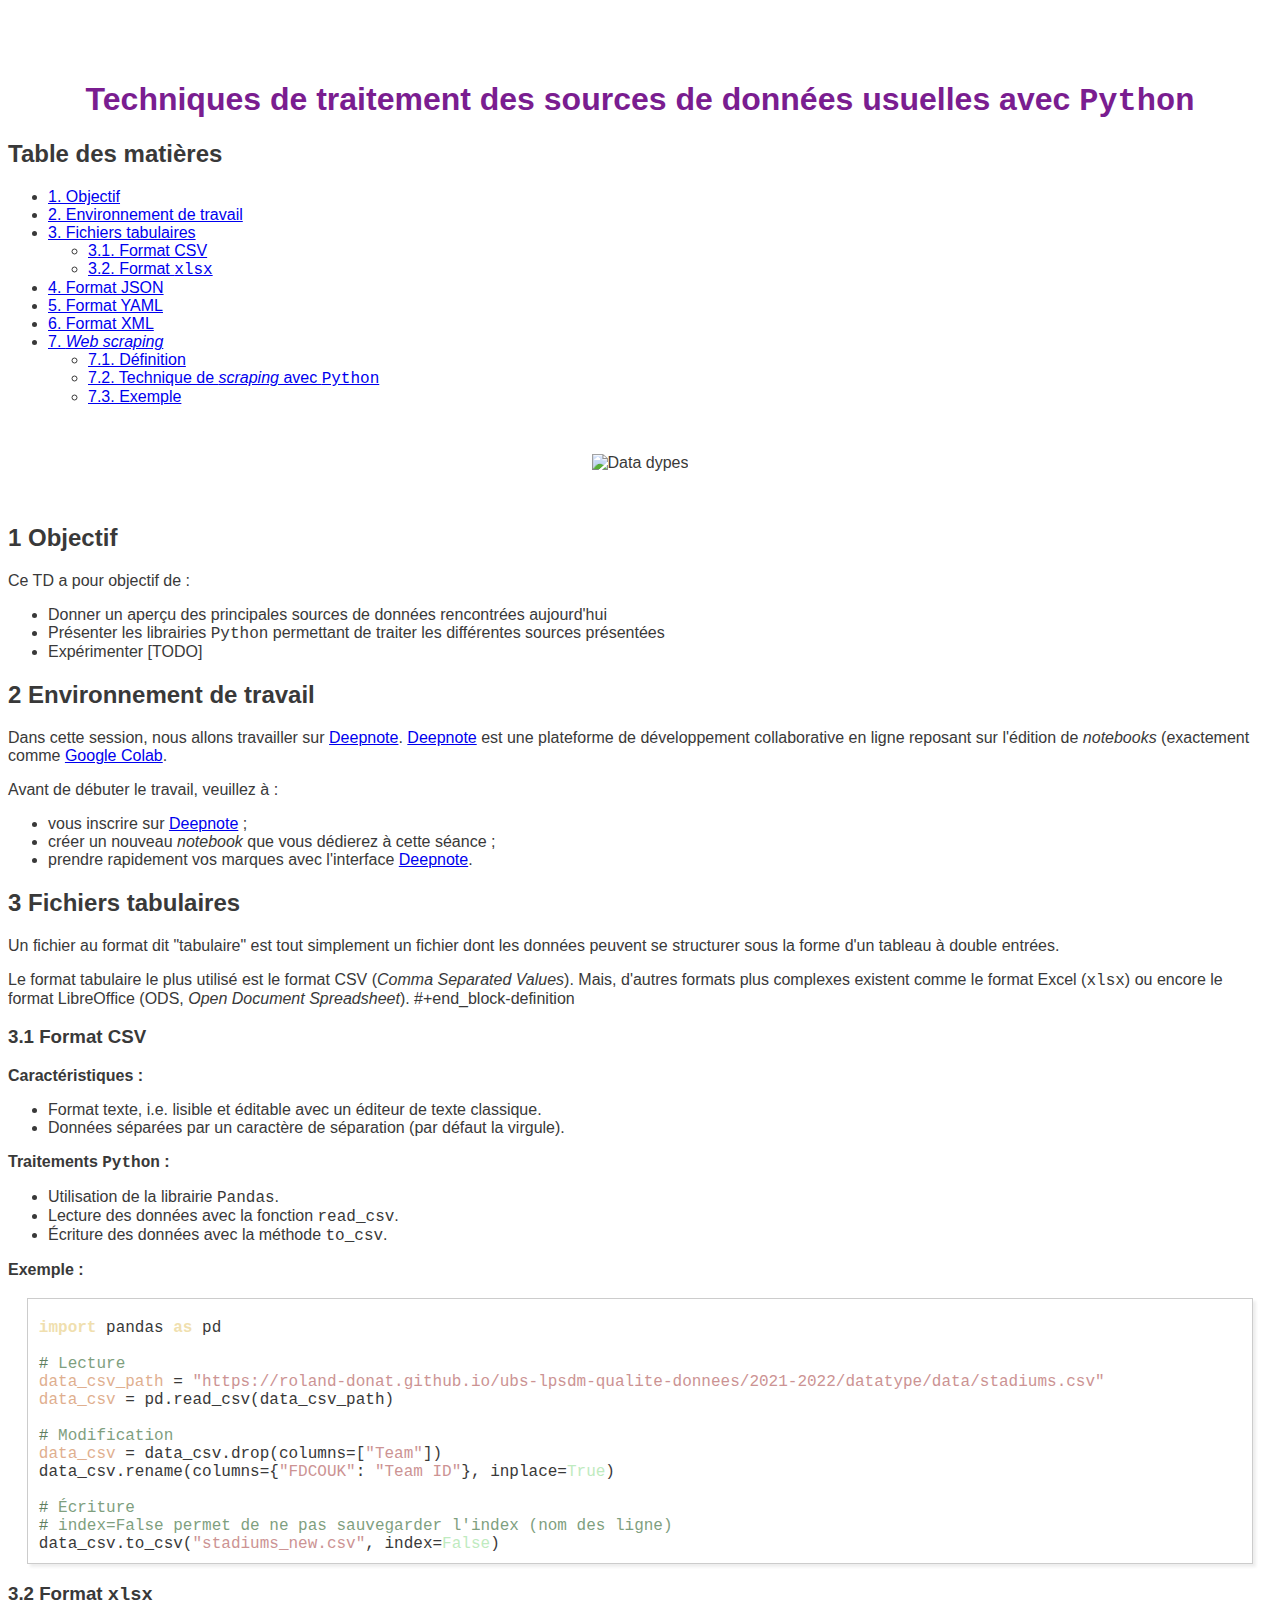
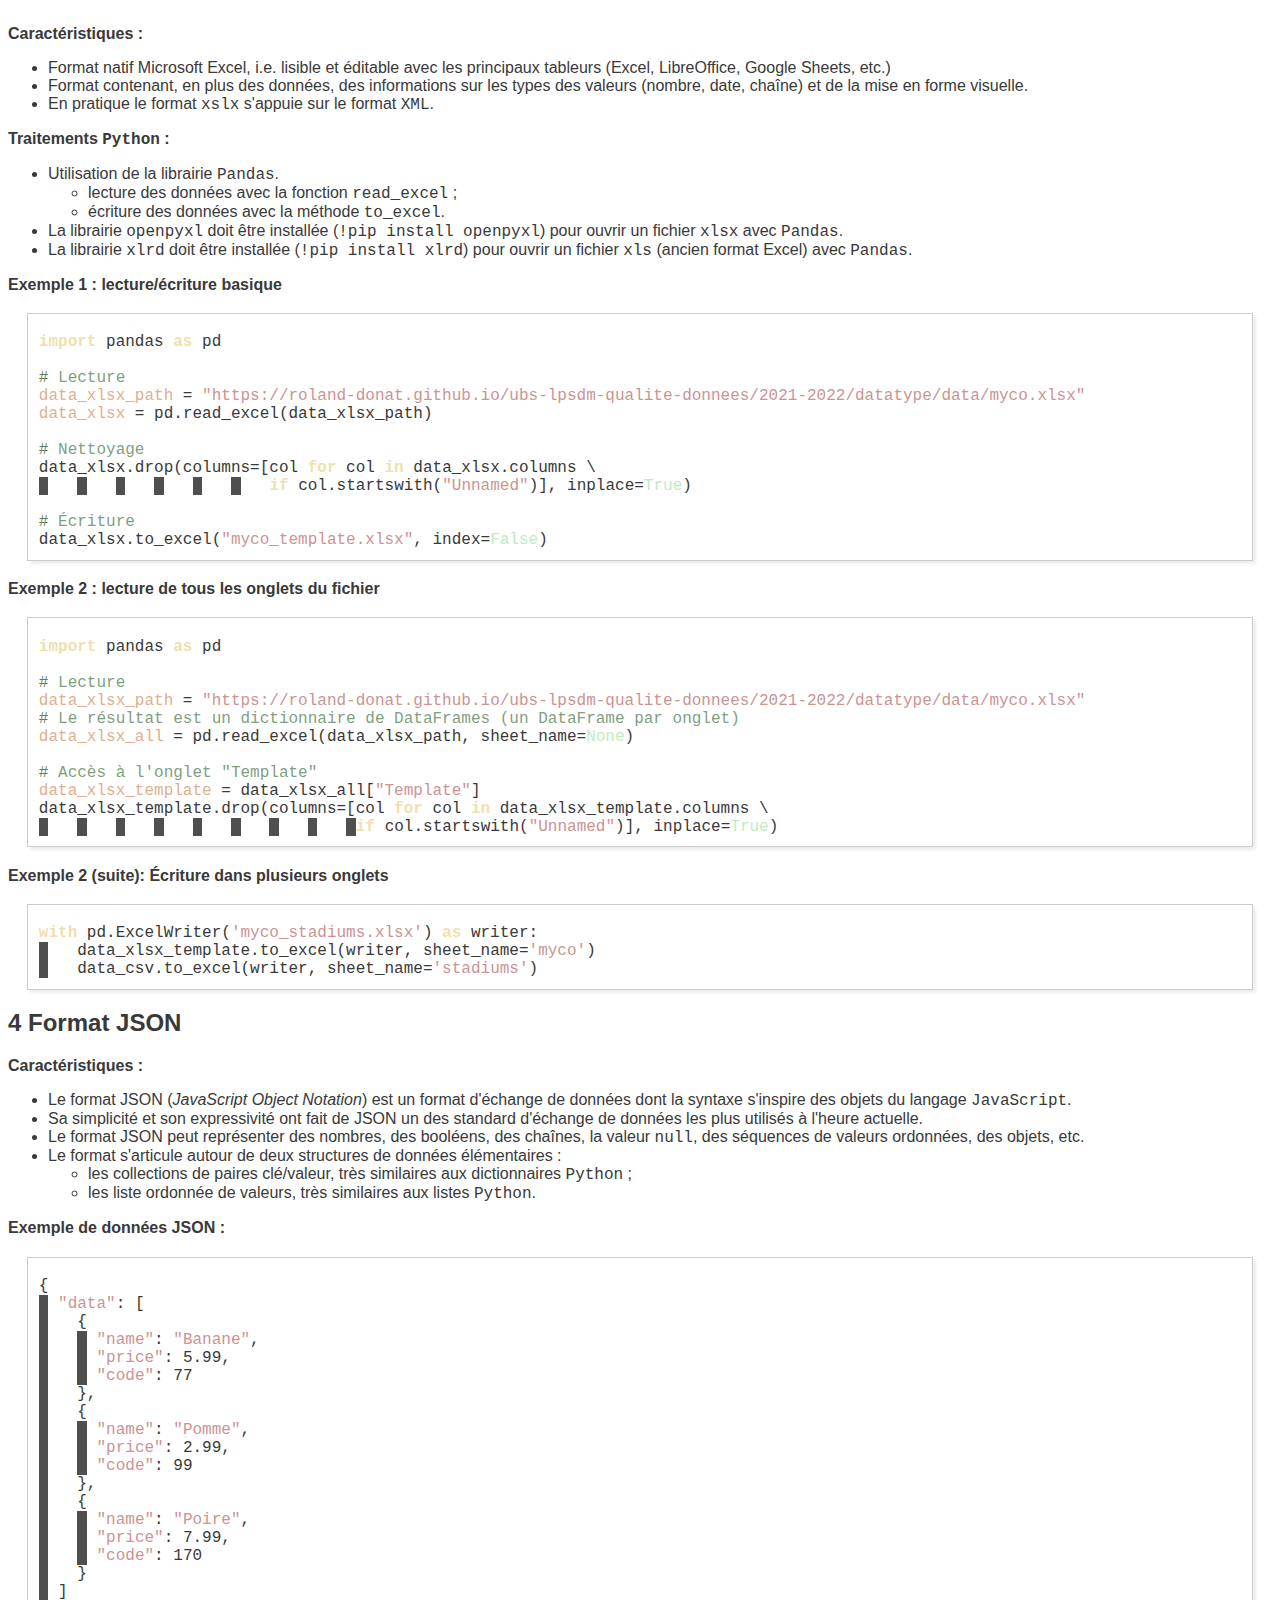
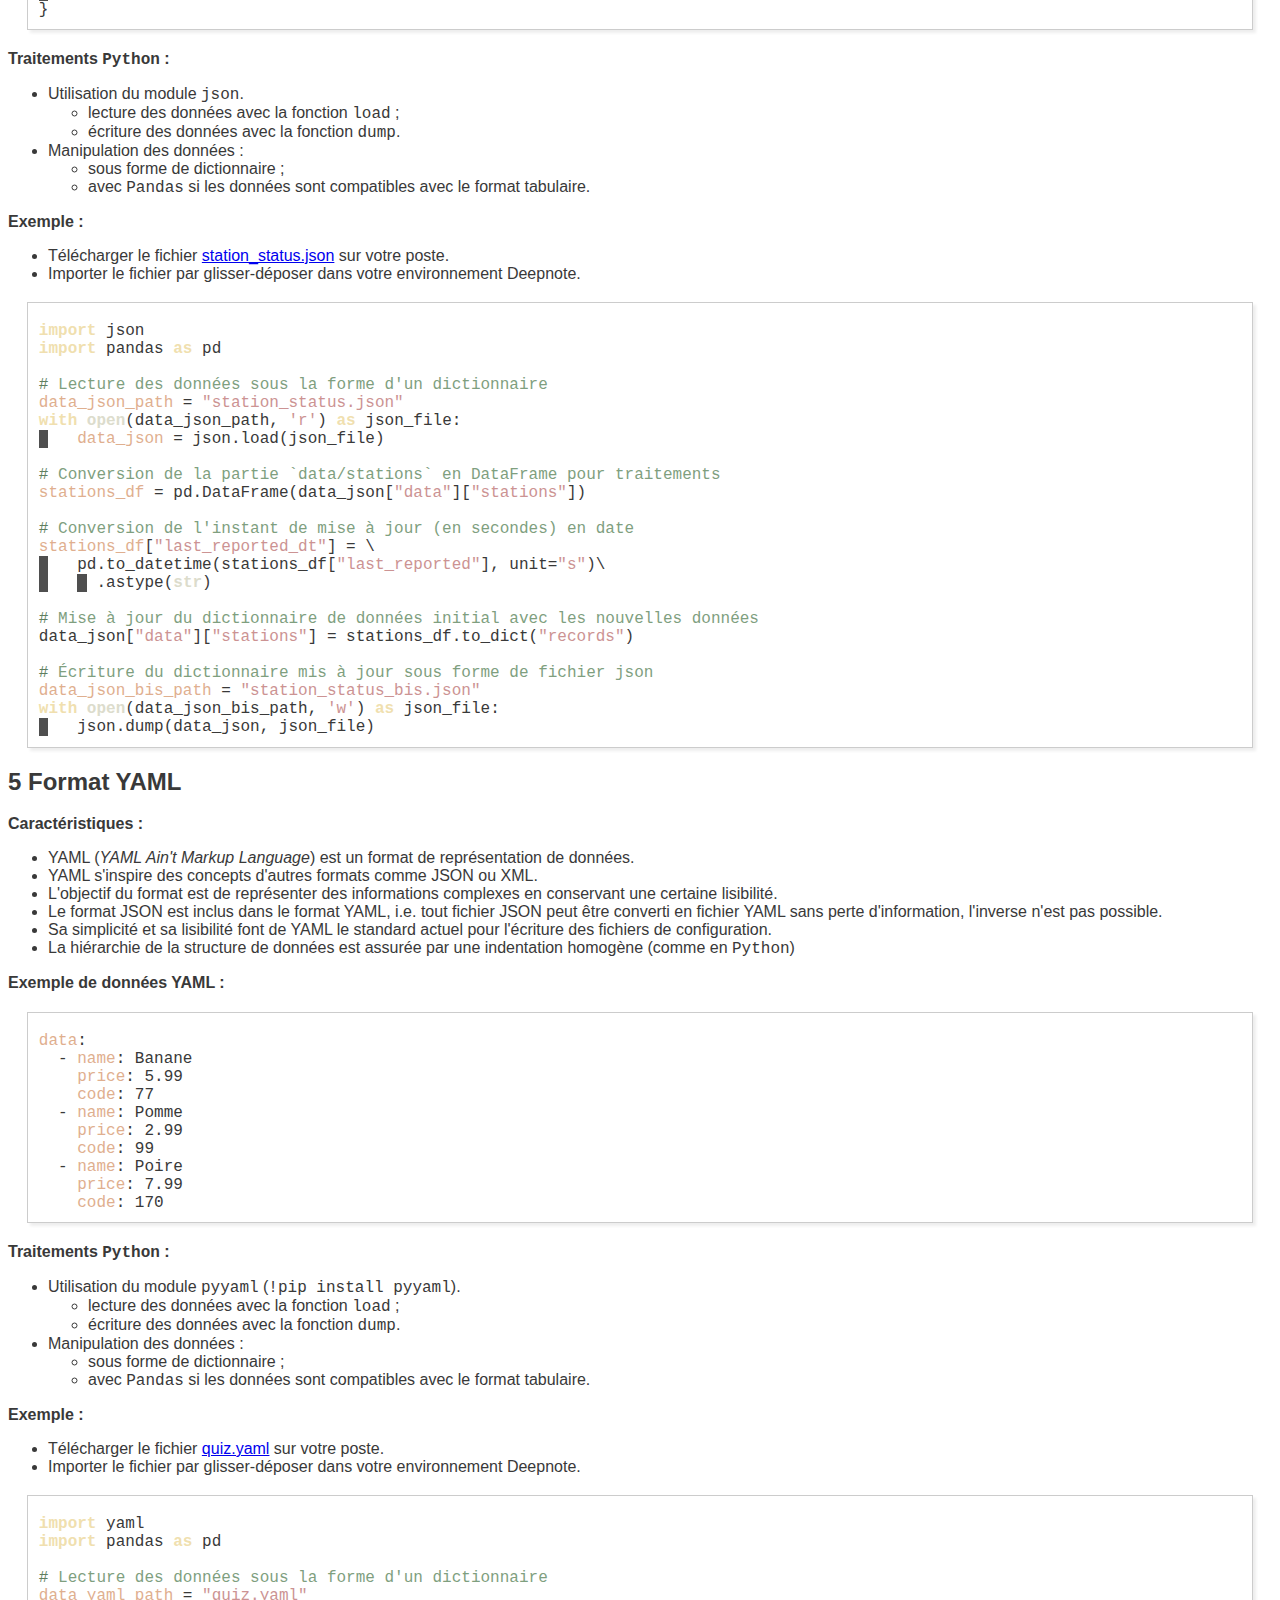
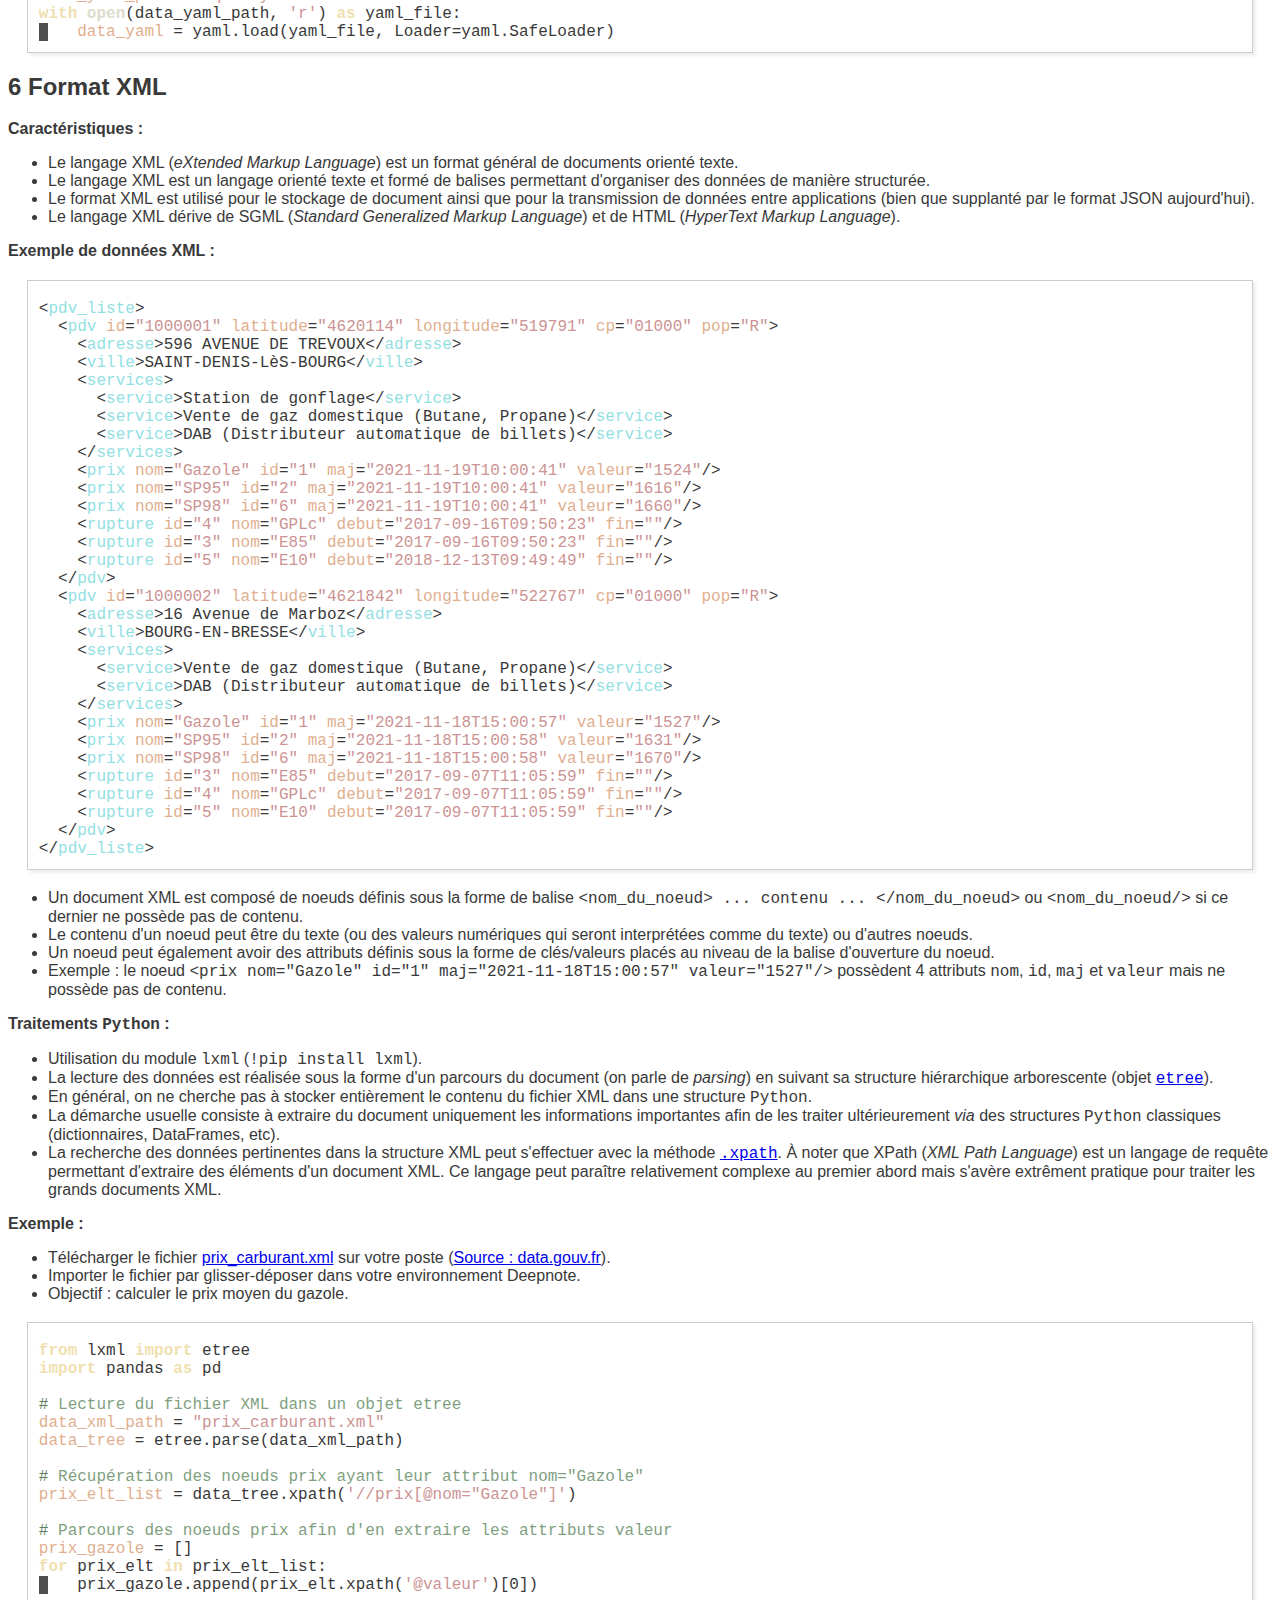
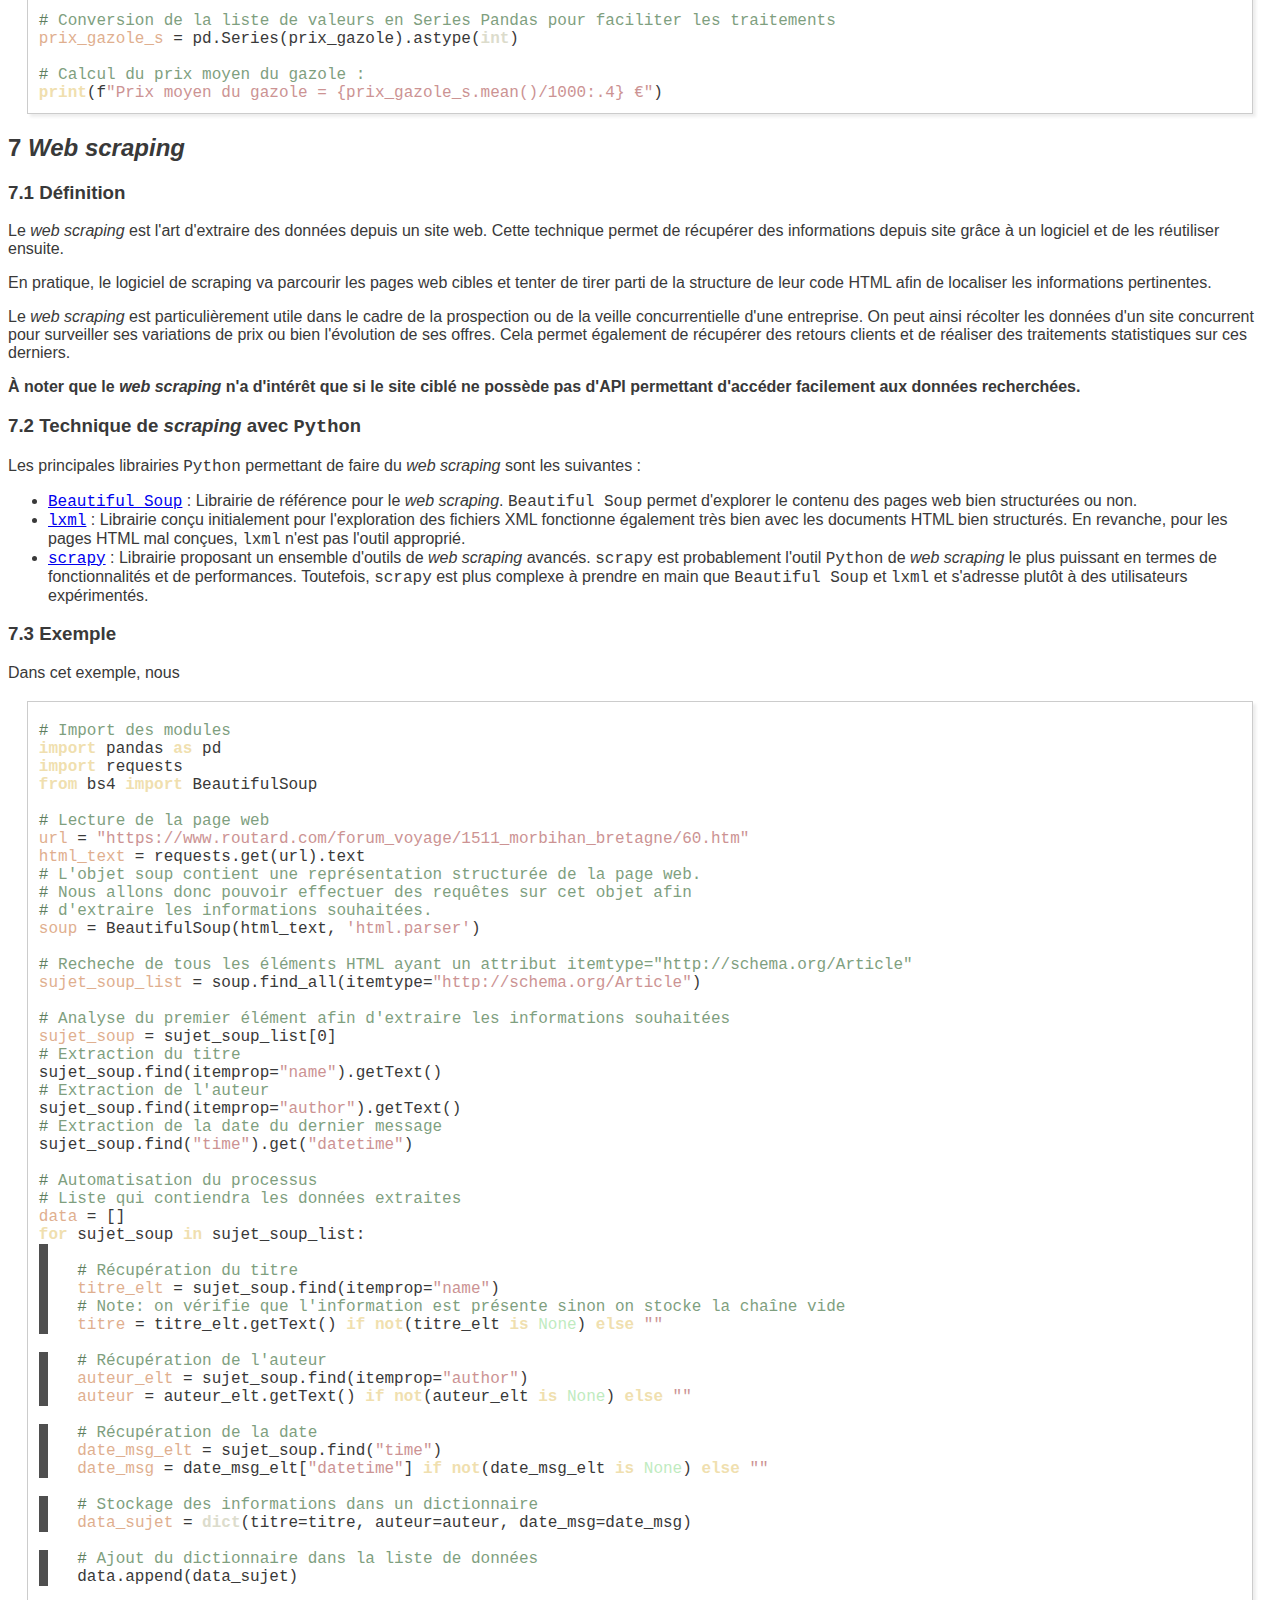
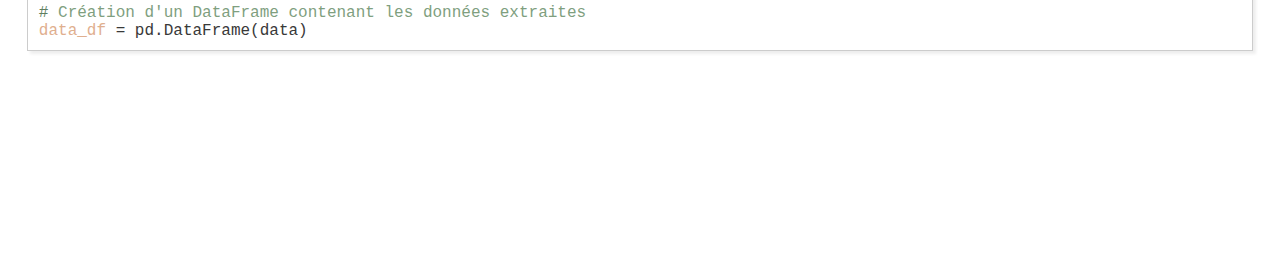
==== commit 394c7408: "datatype td v1" ====
--- a/2021-2022/datatype/datatype_td.html
+++ b/2021-2022/datatype/datatype_td.html
@@ -254,19 +254,24 @@
 <h2>Table des matières</h2>
 <div id="text-table-of-contents">
 <ul>
-<li><a href="#org00d2b88">1. Objectif</a></li>
-<li><a href="#orgf30ddbd">2. Environnement de travail</a></li>
-<li><a href="#orga7949ab">3. Fichiers tabulaires</a>
+<li><a href="#org6cebff0">1. Objectif</a></li>
+<li><a href="#org4bc2907">2. Environnement de travail</a></li>
+<li><a href="#org430f4cd">3. Fichiers tabulaires</a>
 <ul>
-<li><a href="#org0af0680">3.1. Format CSV</a></li>
-<li><a href="#org471c762">3.2. Format <code>xlsx</code></a></li>
+<li><a href="#org1705555">3.1. Format CSV</a></li>
+<li><a href="#org413f4c7">3.2. Format <code>xlsx</code></a></li>
 </ul>
 </li>
-<li><a href="#org22763f8">4. Format JSON</a></li>
-<li><a href="#org7340227">5. Connexion à une API REST</a></li>
-<li><a href="#orgbe9a29e">6. Format <code>YAML</code></a></li>
-<li><a href="#org94ad5ad">7. Format <code>XML</code></a></li>
-<li><a href="#org69b94dc">8. <i>Web scraping</i></a></li>
+<li><a href="#orgb3881fd">4. Format JSON</a></li>
+<li><a href="#orgf76620d">5. Format YAML</a></li>
+<li><a href="#org009a0a6">6. Format XML</a></li>
+<li><a href="#org5af58da">7. <i>Web scraping</i></a>
+<ul>
+<li><a href="#orge8dd68d">7.1. Définition</a></li>
+<li><a href="#orgc3a0e30">7.2. Technique de <i>scraping</i> avec <code>Python</code></a></li>
+<li><a href="#org6617798">7.3. Exemple</a></li>
+</ul>
+</li>
 </ul>
 </div>
 </div>
@@ -282,8 +287,8 @@
 </div>
 
 
-<div id="outline-container-org00d2b88" class="outline-2">
-<h2 id="org00d2b88"><span class="section-number-2">1</span> Objectif</h2>
+<div id="outline-container-org6cebff0" class="outline-2">
+<h2 id="org6cebff0"><span class="section-number-2">1</span> Objectif</h2>
 <div class="outline-text-2" id="text-1">
 <p>
 Ce TD a pour objectif de :
@@ -296,8 +301,8 @@
 </div>
 </div>
 
-<div id="outline-container-orgf30ddbd" class="outline-2">
-<h2 id="orgf30ddbd"><span class="section-number-2">2</span> Environnement de travail</h2>
+<div id="outline-container-org4bc2907" class="outline-2">
+<h2 id="org4bc2907"><span class="section-number-2">2</span> Environnement de travail</h2>
 <div class="outline-text-2" id="text-2">
 <p>
 Dans cette session, nous allons travailler sur <a href="https://deepnote.com/">Deepnote</a>. <a href="https://deepnote.com/">Deepnote</a> est une plateforme de
@@ -316,8 +321,8 @@
 </div>
 </div>
 
-<div id="outline-container-orga7949ab" class="outline-2">
-<h2 id="orga7949ab"><span class="section-number-2">3</span> Fichiers tabulaires</h2>
+<div id="outline-container-org430f4cd" class="outline-2">
+<h2 id="org430f4cd"><span class="section-number-2">3</span> Fichiers tabulaires</h2>
 <div class="outline-text-2" id="text-3">
 <p>
 Un fichier au format dit "tabulaire" est tout simplement un fichier dont les données peuvent se
@@ -332,8 +337,8 @@
 </p>
 </div>
 
-<div id="outline-container-org0af0680" class="outline-3">
-<h3 id="org0af0680"><span class="section-number-3">3.1</span> Format CSV</h3>
+<div id="outline-container-org1705555" class="outline-3">
+<h3 id="org1705555"><span class="section-number-3">3.1</span> Format CSV</h3>
 <div class="outline-text-3" id="text-3-1">
 <p>
 <b>Caractéristiques :</b>
@@ -374,8 +379,8 @@
 </div>
 </div>
 
-<div id="outline-container-org471c762" class="outline-3">
-<h3 id="org471c762"><span class="section-number-3">3.2</span> Format <code>xlsx</code></h3>
+<div id="outline-container-org413f4c7" class="outline-3">
+<h3 id="org413f4c7"><span class="section-number-3">3.2</span> Format <code>xlsx</code></h3>
 <div class="outline-text-3" id="text-3-2">
 <p>
 <b>Caractéristiques :</b>
@@ -453,8 +458,8 @@
 </div>
 </div>
 
-<div id="outline-container-org22763f8" class="outline-2">
-<h2 id="org22763f8"><span class="section-number-2">4</span> Format JSON</h2>
+<div id="outline-container-orgb3881fd" class="outline-2">
+<h2 id="orgb3881fd"><span class="section-number-2">4</span> Format JSON</h2>
 <div class="outline-text-2" id="text-4">
 <p>
 <b>Caractéristiques :</b>
@@ -508,7 +513,11 @@
 <li>lecture des données avec la fonction <code>load</code> ;</li>
 <li>écriture des données avec la fonction <code>dump</code>.</li>
 </ul></li>
-<li>Manipulation intermédiaire avec <code>Pandas</code>.</li>
+<li>Manipulation des données :
+<ul class="org-ul">
+<li>sous forme de dictionnaire ;</li>
+<li>avec <code>Pandas</code> si les données sont compatibles avec le format tabulaire.</li>
+</ul></li>
 </ul>
 
 <p>
@@ -547,21 +556,314 @@
 </div>
 </div>
 
-
-<div id="outline-container-org7340227" class="outline-2">
-<h2 id="org7340227"><span class="section-number-2">5</span> Connexion à une API REST</h2>
-</div>
-
-<div id="outline-container-orgbe9a29e" class="outline-2">
-<h2 id="orgbe9a29e"><span class="section-number-2">6</span> Format <code>YAML</code></h2>
-</div>
-
-<div id="outline-container-org94ad5ad" class="outline-2">
-<h2 id="org94ad5ad"><span class="section-number-2">7</span> Format <code>XML</code></h2>
-</div>
-
-<div id="outline-container-org69b94dc" class="outline-2">
-<h2 id="org69b94dc"><span class="section-number-2">8</span> <i>Web scraping</i></h2>
+<div id="outline-container-orgf76620d" class="outline-2">
+<h2 id="orgf76620d"><span class="section-number-2">5</span> Format YAML</h2>
+<div class="outline-text-2" id="text-5">
+<p>
+<b>Caractéristiques :</b>
+</p>
+
+<ul class="org-ul">
+<li>YAML (<i>YAML Ain't Markup Language</i>) est un format de représentation de données.</li>
+<li>YAML s'inspire des concepts d'autres formats comme JSON ou XML.</li>
+<li>L'objectif du format est de représenter des informations complexes en conservant une certaine
+lisibilité.</li>
+<li>Le format JSON est inclus dans le format YAML, i.e. tout fichier JSON peut être converti en
+fichier YAML sans perte d'information, l'inverse n'est pas possible.</li>
+<li>Sa simplicité et sa lisibilité font de YAML le standard actuel pour l'écriture des fichiers de
+configuration.</li>
+<li>La hiérarchie de la structure de données est assurée par une indentation homogène (comme en
+<code>Python</code>)</li>
+</ul>
+
+<p>
+<b>Exemple de données YAML :</b>
+</p>
+<div class="org-src-container">
+<pre class="src src-yaml"><span style="color: #DFAF8F;">data</span>:
+  - <span style="color: #DFAF8F;">name</span>: Banane
+    <span style="color: #DFAF8F;">price</span>: 5.99
+    <span style="color: #DFAF8F;">code</span>: 77
+  - <span style="color: #DFAF8F;">name</span>: Pomme
+    <span style="color: #DFAF8F;">price</span>: 2.99
+    <span style="color: #DFAF8F;">code</span>: 99
+  - <span style="color: #DFAF8F;">name</span>: Poire
+    <span style="color: #DFAF8F;">price</span>: 7.99
+    <span style="color: #DFAF8F;">code</span>: 170
+</pre>
+</div>
+
+<p>
+<b>Traitements <code>Python</code> :</b>
+</p>
+<ul class="org-ul">
+<li>Utilisation du module <code>pyyaml</code> (<code>!pip install pyyaml</code>).
+<ul class="org-ul">
+<li>lecture des données avec la fonction <code>load</code> ;</li>
+<li>écriture des données avec la fonction <code>dump</code>.</li>
+</ul></li>
+<li>Manipulation des données :
+<ul class="org-ul">
+<li>sous forme de dictionnaire ;</li>
+<li>avec <code>Pandas</code> si les données sont compatibles avec le format tabulaire.</li>
+</ul></li>
+</ul>
+
+<p>
+<b>Exemple :</b>
+</p>
+<ul class="org-ul">
+<li>Télécharger le fichier <a href="https://roland-donat.github.io/ubs-lpsdm-qualite-donnees/2021-2022/datatype/data/quiz.yaml">quiz.yaml</a> sur votre poste.</li>
+<li>Importer le fichier par glisser-déposer dans votre environnement Deepnote.</li>
+</ul>
+<div class="org-src-container">
+<pre class="src src-python"><span style="color: #F0DFAF; font-weight: bold;">import</span> yaml
+<span style="color: #F0DFAF; font-weight: bold;">import</span> pandas <span style="color: #F0DFAF; font-weight: bold;">as</span> pd
+
+<span style="color: #5F7F5F;"># </span><span style="color: #7F9F7F;">Lecture des donn&#233;es sous la forme d'un dictionnaire</span>
+<span style="color: #DFAF8F;">data_yaml_path</span> = <span style="color: #CC9393;">"quiz.yaml"</span>
+<span style="color: #F0DFAF; font-weight: bold;">with</span> <span style="color: #DCDCCC; font-weight: bold;">open</span>(data_yaml_path, <span style="color: #CC9393;">'r'</span>) <span style="color: #F0DFAF; font-weight: bold;">as</span> yaml_file:
+<span style="color: #DCDCCC; background-color: #4F4F4F;"> </span>   <span style="color: #DFAF8F;">data_yaml</span> = yaml.load(yaml_file, Loader=yaml.SafeLoader)
+</pre>
+</div>
+</div>
+</div>
+
+<div id="outline-container-org009a0a6" class="outline-2">
+<h2 id="org009a0a6"><span class="section-number-2">6</span> Format XML</h2>
+<div class="outline-text-2" id="text-6">
+<p>
+<b>Caractéristiques :</b>
+</p>
+<ul class="org-ul">
+<li>Le langage XML (<i>eXtended Markup Language</i>) est un format général de documents orienté texte.</li>
+<li>Le langage XML est un langage orienté texte et formé de balises permettant d'organiser des données de manière structurée.</li>
+<li>Le format XML est utilisé pour le stockage de document ainsi que pour la transmission de données
+entre applications (bien que supplanté par le format JSON aujourd'hui).</li>
+<li>Le langage XML dérive de SGML (<i>Standard Generalized Markup Language</i>) et de HTML (<i>HyperText
+Markup Language</i>).</li>
+</ul>
+
+<p>
+<b>Exemple de données XML :</b>
+</p>
+<div class="org-src-container">
+<pre class="src src-xml">&lt;<span style="color: #93E0E3;">pdv_liste</span>&gt;
+  &lt;<span style="color: #93E0E3;">pdv</span> <span style="color: #DFAF8F;">id</span>=<span style="color: #CC9393;">"1000001"</span> <span style="color: #DFAF8F;">latitude</span>=<span style="color: #CC9393;">"4620114"</span> <span style="color: #DFAF8F;">longitude</span>=<span style="color: #CC9393;">"519791"</span> <span style="color: #DFAF8F;">cp</span>=<span style="color: #CC9393;">"01000"</span> <span style="color: #DFAF8F;">pop</span>=<span style="color: #CC9393;">"R"</span>&gt;
+    &lt;<span style="color: #93E0E3;">adresse</span>&gt;596 AVENUE DE TREVOUX&lt;/<span style="color: #93E0E3;">adresse</span>&gt;
+    &lt;<span style="color: #93E0E3;">ville</span>&gt;SAINT-DENIS-L&#232;S-BOURG&lt;/<span style="color: #93E0E3;">ville</span>&gt;
+    &lt;<span style="color: #93E0E3;">services</span>&gt;
+      &lt;<span style="color: #93E0E3;">service</span>&gt;Station de gonflage&lt;/<span style="color: #93E0E3;">service</span>&gt;
+      &lt;<span style="color: #93E0E3;">service</span>&gt;Vente de gaz domestique (Butane, Propane)&lt;/<span style="color: #93E0E3;">service</span>&gt;
+      &lt;<span style="color: #93E0E3;">service</span>&gt;DAB (Distributeur automatique de billets)&lt;/<span style="color: #93E0E3;">service</span>&gt;
+    &lt;/<span style="color: #93E0E3;">services</span>&gt;
+    &lt;<span style="color: #93E0E3;">prix</span> <span style="color: #DFAF8F;">nom</span>=<span style="color: #CC9393;">"Gazole"</span> <span style="color: #DFAF8F;">id</span>=<span style="color: #CC9393;">"1"</span> <span style="color: #DFAF8F;">maj</span>=<span style="color: #CC9393;">"2021-11-19T10:00:41"</span> <span style="color: #DFAF8F;">valeur</span>=<span style="color: #CC9393;">"1524"</span>/&gt;
+    &lt;<span style="color: #93E0E3;">prix</span> <span style="color: #DFAF8F;">nom</span>=<span style="color: #CC9393;">"SP95"</span> <span style="color: #DFAF8F;">id</span>=<span style="color: #CC9393;">"2"</span> <span style="color: #DFAF8F;">maj</span>=<span style="color: #CC9393;">"2021-11-19T10:00:41"</span> <span style="color: #DFAF8F;">valeur</span>=<span style="color: #CC9393;">"1616"</span>/&gt;
+    &lt;<span style="color: #93E0E3;">prix</span> <span style="color: #DFAF8F;">nom</span>=<span style="color: #CC9393;">"SP98"</span> <span style="color: #DFAF8F;">id</span>=<span style="color: #CC9393;">"6"</span> <span style="color: #DFAF8F;">maj</span>=<span style="color: #CC9393;">"2021-11-19T10:00:41"</span> <span style="color: #DFAF8F;">valeur</span>=<span style="color: #CC9393;">"1660"</span>/&gt;
+    &lt;<span style="color: #93E0E3;">rupture</span> <span style="color: #DFAF8F;">id</span>=<span style="color: #CC9393;">"4"</span> <span style="color: #DFAF8F;">nom</span>=<span style="color: #CC9393;">"GPLc"</span> <span style="color: #DFAF8F;">debut</span>=<span style="color: #CC9393;">"2017-09-16T09:50:23"</span> <span style="color: #DFAF8F;">fin</span>=<span style="color: #CC9393;">""</span>/&gt;
+    &lt;<span style="color: #93E0E3;">rupture</span> <span style="color: #DFAF8F;">id</span>=<span style="color: #CC9393;">"3"</span> <span style="color: #DFAF8F;">nom</span>=<span style="color: #CC9393;">"E85"</span> <span style="color: #DFAF8F;">debut</span>=<span style="color: #CC9393;">"2017-09-16T09:50:23"</span> <span style="color: #DFAF8F;">fin</span>=<span style="color: #CC9393;">""</span>/&gt;
+    &lt;<span style="color: #93E0E3;">rupture</span> <span style="color: #DFAF8F;">id</span>=<span style="color: #CC9393;">"5"</span> <span style="color: #DFAF8F;">nom</span>=<span style="color: #CC9393;">"E10"</span> <span style="color: #DFAF8F;">debut</span>=<span style="color: #CC9393;">"2018-12-13T09:49:49"</span> <span style="color: #DFAF8F;">fin</span>=<span style="color: #CC9393;">""</span>/&gt;
+  &lt;/<span style="color: #93E0E3;">pdv</span>&gt;
+  &lt;<span style="color: #93E0E3;">pdv</span> <span style="color: #DFAF8F;">id</span>=<span style="color: #CC9393;">"1000002"</span> <span style="color: #DFAF8F;">latitude</span>=<span style="color: #CC9393;">"4621842"</span> <span style="color: #DFAF8F;">longitude</span>=<span style="color: #CC9393;">"522767"</span> <span style="color: #DFAF8F;">cp</span>=<span style="color: #CC9393;">"01000"</span> <span style="color: #DFAF8F;">pop</span>=<span style="color: #CC9393;">"R"</span>&gt;
+    &lt;<span style="color: #93E0E3;">adresse</span>&gt;16 Avenue de Marboz&lt;/<span style="color: #93E0E3;">adresse</span>&gt;
+    &lt;<span style="color: #93E0E3;">ville</span>&gt;BOURG-EN-BRESSE&lt;/<span style="color: #93E0E3;">ville</span>&gt;
+    &lt;<span style="color: #93E0E3;">services</span>&gt;
+      &lt;<span style="color: #93E0E3;">service</span>&gt;Vente de gaz domestique (Butane, Propane)&lt;/<span style="color: #93E0E3;">service</span>&gt;
+      &lt;<span style="color: #93E0E3;">service</span>&gt;DAB (Distributeur automatique de billets)&lt;/<span style="color: #93E0E3;">service</span>&gt;
+    &lt;/<span style="color: #93E0E3;">services</span>&gt;
+    &lt;<span style="color: #93E0E3;">prix</span> <span style="color: #DFAF8F;">nom</span>=<span style="color: #CC9393;">"Gazole"</span> <span style="color: #DFAF8F;">id</span>=<span style="color: #CC9393;">"1"</span> <span style="color: #DFAF8F;">maj</span>=<span style="color: #CC9393;">"2021-11-18T15:00:57"</span> <span style="color: #DFAF8F;">valeur</span>=<span style="color: #CC9393;">"1527"</span>/&gt;
+    &lt;<span style="color: #93E0E3;">prix</span> <span style="color: #DFAF8F;">nom</span>=<span style="color: #CC9393;">"SP95"</span> <span style="color: #DFAF8F;">id</span>=<span style="color: #CC9393;">"2"</span> <span style="color: #DFAF8F;">maj</span>=<span style="color: #CC9393;">"2021-11-18T15:00:58"</span> <span style="color: #DFAF8F;">valeur</span>=<span style="color: #CC9393;">"1631"</span>/&gt;
+    &lt;<span style="color: #93E0E3;">prix</span> <span style="color: #DFAF8F;">nom</span>=<span style="color: #CC9393;">"SP98"</span> <span style="color: #DFAF8F;">id</span>=<span style="color: #CC9393;">"6"</span> <span style="color: #DFAF8F;">maj</span>=<span style="color: #CC9393;">"2021-11-18T15:00:58"</span> <span style="color: #DFAF8F;">valeur</span>=<span style="color: #CC9393;">"1670"</span>/&gt;
+    &lt;<span style="color: #93E0E3;">rupture</span> <span style="color: #DFAF8F;">id</span>=<span style="color: #CC9393;">"3"</span> <span style="color: #DFAF8F;">nom</span>=<span style="color: #CC9393;">"E85"</span> <span style="color: #DFAF8F;">debut</span>=<span style="color: #CC9393;">"2017-09-07T11:05:59"</span> <span style="color: #DFAF8F;">fin</span>=<span style="color: #CC9393;">""</span>/&gt;
+    &lt;<span style="color: #93E0E3;">rupture</span> <span style="color: #DFAF8F;">id</span>=<span style="color: #CC9393;">"4"</span> <span style="color: #DFAF8F;">nom</span>=<span style="color: #CC9393;">"GPLc"</span> <span style="color: #DFAF8F;">debut</span>=<span style="color: #CC9393;">"2017-09-07T11:05:59"</span> <span style="color: #DFAF8F;">fin</span>=<span style="color: #CC9393;">""</span>/&gt;
+    &lt;<span style="color: #93E0E3;">rupture</span> <span style="color: #DFAF8F;">id</span>=<span style="color: #CC9393;">"5"</span> <span style="color: #DFAF8F;">nom</span>=<span style="color: #CC9393;">"E10"</span> <span style="color: #DFAF8F;">debut</span>=<span style="color: #CC9393;">"2017-09-07T11:05:59"</span> <span style="color: #DFAF8F;">fin</span>=<span style="color: #CC9393;">""</span>/&gt;
+  &lt;/<span style="color: #93E0E3;">pdv</span>&gt;
+&lt;/<span style="color: #93E0E3;">pdv_liste</span>&gt;
+</pre>
+</div>
+<ul class="org-ul">
+<li>Un document XML est composé de noeuds définis sous la forme de balise <code>&lt;nom_du_noeud&gt; ... contenu
+  ... &lt;/nom_du_noeud&gt;</code> ou <code>&lt;nom_du_noeud/&gt;</code> si ce dernier ne possède pas de contenu.</li>
+<li>Le contenu d'un noeud peut être du texte (ou des valeurs numériques qui seront interprétées comme
+du texte) ou d'autres noeuds.</li>
+<li>Un noeud peut également avoir des attributs définis sous la forme de clés/valeurs placés au niveau
+de la balise d'ouverture du noeud.</li>
+<li>Exemple : le noeud <code>&lt;prix nom="Gazole" id="1" maj="2021-11-18T15:00:57" valeur="1527"/&gt;</code> possèdent
+4 attributs <code>nom</code>, <code>id</code>, <code>maj</code> et <code>valeur</code> mais ne possède pas de contenu.</li>
+</ul>
+
+
+
+<p>
+<b>Traitements <code>Python</code> :</b>
+</p>
+<ul class="org-ul">
+<li>Utilisation du module <code>lxml</code> (<code>!pip install lxml</code>).</li>
+<li>La lecture des données est réalisée sous la forme d'un parcours du document (on parle de
+<i>parsing</i>) en suivant sa
+structure hiérarchique arborescente (objet <a href="https://lxml.de/tutorial.html"><code>etree</code></a>).</li>
+<li>En général, on ne cherche pas à stocker entièrement le contenu du fichier XML dans une structure
+<code>Python</code>.</li>
+<li>La démarche usuelle consiste à extraire du document uniquement les informations importantes afin
+de les traiter ultérieurement <i>via</i> des structures <code>Python</code> classiques (dictionnaires, DataFrames,
+etc).</li>
+<li>La recherche des données pertinentes dans la structure XML peut s'effectuer avec la méthode
+<a href="https://python.doctor/page-xml-python-xpath"><code>.xpath</code></a>. À noter que XPath (<i>XML Path Language</i>) est un langage de requête permettant d'extraire
+des éléments d'un document XML. Ce langage peut paraître relativement complexe au premier abord
+mais s'avère extrêment pratique pour traiter les grands documents XML.</li>
+</ul>
+
+<p>
+<b>Exemple :</b>
+</p>
+<ul class="org-ul">
+<li>Télécharger le fichier <a href="https://roland-donat.github.io/ubs-lpsdm-qualite-donnees/2021-2022/datatype/data/prix_carburant.xml">prix_carburant.xml</a> sur votre poste
+(<a href="https://www.data.gouv.fr/fr/datasets/prix-des-carburants-en-france/">Source : data.gouv.fr</a>).</li>
+<li>Importer le fichier par glisser-déposer dans votre environnement Deepnote.</li>
+<li>Objectif : calculer le prix moyen du gazole.</li>
+</ul>
+<div class="org-src-container">
+<pre class="src src-python"><span style="color: #F0DFAF; font-weight: bold;">from</span> lxml <span style="color: #F0DFAF; font-weight: bold;">import</span> etree
+<span style="color: #F0DFAF; font-weight: bold;">import</span> pandas <span style="color: #F0DFAF; font-weight: bold;">as</span> pd
+
+<span style="color: #5F7F5F;"># </span><span style="color: #7F9F7F;">Lecture du fichier XML dans un objet etree</span>
+<span style="color: #DFAF8F;">data_xml_path</span> = <span style="color: #CC9393;">"prix_carburant.xml"</span>
+<span style="color: #DFAF8F;">data_tree</span> = etree.parse(data_xml_path)
+
+<span style="color: #5F7F5F;"># </span><span style="color: #7F9F7F;">R&#233;cup&#233;ration des noeuds prix ayant leur attribut nom="Gazole"</span>
+<span style="color: #DFAF8F;">prix_elt_list</span> = data_tree.xpath(<span style="color: #CC9393;">'//prix[@nom="Gazole"]'</span>)
+
+<span style="color: #5F7F5F;"># </span><span style="color: #7F9F7F;">Parcours des noeuds prix afin d'en extraire les attributs valeur</span>
+<span style="color: #DFAF8F;">prix_gazole</span> = []
+<span style="color: #F0DFAF; font-weight: bold;">for</span> prix_elt <span style="color: #F0DFAF; font-weight: bold;">in</span> prix_elt_list:
+<span style="color: #DCDCCC; background-color: #4F4F4F;"> </span>   prix_gazole.append(prix_elt.xpath(<span style="color: #CC9393;">'@valeur'</span>)[0])
+
+<span style="color: #5F7F5F;"># </span><span style="color: #7F9F7F;">Conversion de la liste de valeurs en Series Pandas pour faciliter les traitements</span>
+<span style="color: #DFAF8F;">prix_gazole_s</span> = pd.Series(prix_gazole).astype(<span style="color: #DCDCCC; font-weight: bold;">int</span>)
+
+<span style="color: #5F7F5F;"># </span><span style="color: #7F9F7F;">Calcul du prix moyen du gazole :</span>
+<span style="color: #F0DFAF; font-weight: bold;">print</span>(f<span style="color: #CC9393;">"Prix moyen du gazole = {prix_gazole_s.mean()/1000:.4} &#8364;"</span>)
+</pre>
+</div>
+</div>
+</div>
+
+<div id="outline-container-org5af58da" class="outline-2">
+<h2 id="org5af58da"><span class="section-number-2">7</span> <i>Web scraping</i></h2>
+<div class="outline-text-2" id="text-7">
+</div>
+<div id="outline-container-orge8dd68d" class="outline-3">
+<h3 id="orge8dd68d"><span class="section-number-3">7.1</span> Définition</h3>
+<div class="outline-text-3" id="text-7-1">
+<p>
+Le <i>web scraping</i> est l'art d'extraire des données depuis un site web. Cette technique permet de
+récupérer des informations depuis site grâce à un logiciel et de les réutiliser ensuite.
+</p>
+
+<p>
+En pratique, le logiciel de scraping va parcourir les pages web cibles et tenter de
+tirer parti de la structure de leur code HTML afin de localiser les informations pertinentes.
+</p>
+
+<p>
+Le <i>web scraping</i> est particulièrement utile dans le cadre de la prospection
+ou de la veille concurrentielle d'une entreprise. On peut ainsi récolter les données d'un site concurrent
+pour surveiller ses variations de prix ou bien l'évolution de ses offres. Cela permet également de
+récupérer des retours clients et de réaliser des traitements statistiques sur ces derniers.
+</p>
+
+<p>
+<b>À noter que le <i>web scraping</i> n'a d'intérêt que si le site ciblé ne possède pas d'API permettant
+d'accéder facilement aux données recherchées.</b> 
+</p>
+</div>
+</div>
+
+<div id="outline-container-orgc3a0e30" class="outline-3">
+<h3 id="orgc3a0e30"><span class="section-number-3">7.2</span> Technique de <i>scraping</i> avec <code>Python</code></h3>
+<div class="outline-text-3" id="text-7-2">
+<p>
+Les principales librairies <code>Python</code> permettant de faire du <i>web scraping</i> sont les suivantes :
+</p>
+<ul class="org-ul">
+<li><a href="https://www.crummy.com/software/BeautifulSoup/bs4/doc/"><code>Beautiful Soup</code></a> : Librairie de référence pour le <i>web scraping</i>. <code>Beautiful Soup</code> permet
+d'explorer le contenu des pages web bien structurées ou non.</li>
+<li><a href="https://lxml.de/"><code>lxml</code></a> : Librairie conçu initialement pour l'exploration des fichiers XML fonctionne également
+très bien avec les documents HTML bien structurés. En revanche, pour les pages HTML mal conçues,
+<code>lxml</code> n'est pas l'outil approprié.</li>
+<li><a href="https://docs.scrapy.org/en/latest/intro/tutorial.html"><code>scrapy</code></a> : Librairie proposant un ensemble d'outils de <i>web scraping</i> avancés. <code>scrapy</code> est
+probablement l'outil <code>Python</code> de <i>web scraping</i> le plus puissant en termes de fonctionnalités et
+de performances. Toutefois, <code>scrapy</code> est plus complexe à prendre en main que <code>Beautiful Soup</code> et
+<code>lxml</code> et s'adresse plutôt à des utilisateurs expérimentés.</li>
+</ul>
+</div>
+</div>
+
+<div id="outline-container-org6617798" class="outline-3">
+<h3 id="org6617798"><span class="section-number-3">7.3</span> Exemple</h3>
+<div class="outline-text-3" id="text-7-3">
+<p>
+Dans cet exemple, nous 
+</p>
+
+
+
+<div class="org-src-container">
+<pre class="src src-python"><span style="color: #5F7F5F;"># </span><span style="color: #7F9F7F;">Import des modules</span>
+<span style="color: #F0DFAF; font-weight: bold;">import</span> pandas <span style="color: #F0DFAF; font-weight: bold;">as</span> pd
+<span style="color: #F0DFAF; font-weight: bold;">import</span> requests
+<span style="color: #F0DFAF; font-weight: bold;">from</span> bs4 <span style="color: #F0DFAF; font-weight: bold;">import</span> BeautifulSoup
+
+<span style="color: #5F7F5F;"># </span><span style="color: #7F9F7F;">Lecture de la page web</span>
+<span style="color: #DFAF8F;">url</span> = <span style="color: #CC9393;">"https://www.routard.com/forum_voyage/1511_morbihan_bretagne/60.htm"</span>
+<span style="color: #DFAF8F;">html_text</span> = requests.get(url).text
+<span style="color: #5F7F5F;"># </span><span style="color: #7F9F7F;">L'objet soup contient une repr&#233;sentation structur&#233;e de la page web. </span>
+<span style="color: #5F7F5F;"># </span><span style="color: #7F9F7F;">Nous allons donc pouvoir effectuer des requ&#234;tes sur cet objet afin </span>
+<span style="color: #5F7F5F;"># </span><span style="color: #7F9F7F;">d'extraire les informations souhait&#233;es.</span>
+<span style="color: #DFAF8F;">soup</span> = BeautifulSoup(html_text, <span style="color: #CC9393;">'html.parser'</span>)
+
+<span style="color: #5F7F5F;"># </span><span style="color: #7F9F7F;">Recheche de tous les &#233;l&#233;ments HTML ayant un attribut itemtype="http://schema.org/Article"</span>
+<span style="color: #DFAF8F;">sujet_soup_list</span> = soup.find_all(itemtype=<span style="color: #CC9393;">"http://schema.org/Article"</span>)
+
+<span style="color: #5F7F5F;"># </span><span style="color: #7F9F7F;">Analyse du premier &#233;l&#233;ment afin d'extraire les informations souhait&#233;es</span>
+<span style="color: #DFAF8F;">sujet_soup</span> = sujet_soup_list[0]
+<span style="color: #5F7F5F;"># </span><span style="color: #7F9F7F;">Extraction du titre</span>
+sujet_soup.find(itemprop=<span style="color: #CC9393;">"name"</span>).getText()
+<span style="color: #5F7F5F;"># </span><span style="color: #7F9F7F;">Extraction de l'auteur</span>
+sujet_soup.find(itemprop=<span style="color: #CC9393;">"author"</span>).getText()
+<span style="color: #5F7F5F;"># </span><span style="color: #7F9F7F;">Extraction de la date du dernier message</span>
+sujet_soup.find(<span style="color: #CC9393;">"time"</span>).get(<span style="color: #CC9393;">"datetime"</span>)
+
+<span style="color: #5F7F5F;"># </span><span style="color: #7F9F7F;">Automatisation du processus</span>
+<span style="color: #5F7F5F;"># </span><span style="color: #7F9F7F;">Liste qui contiendra les donn&#233;es extraites</span>
+<span style="color: #DFAF8F;">data</span> = []
+<span style="color: #F0DFAF; font-weight: bold;">for</span> sujet_soup <span style="color: #F0DFAF; font-weight: bold;">in</span> sujet_soup_list:
+<span style="color: #DCDCCC; background-color: #4F4F4F;"> </span>   
+<span style="color: #DCDCCC; background-color: #4F4F4F;"> </span>   <span style="color: #5F7F5F;"># </span><span style="color: #7F9F7F;">R&#233;cup&#233;ration du titre</span>
+<span style="color: #DCDCCC; background-color: #4F4F4F;"> </span>   <span style="color: #DFAF8F;">titre_elt</span> = sujet_soup.find(itemprop=<span style="color: #CC9393;">"name"</span>)
+<span style="color: #DCDCCC; background-color: #4F4F4F;"> </span>   <span style="color: #5F7F5F;"># </span><span style="color: #7F9F7F;">Note: on v&#233;rifie que l'information est pr&#233;sente sinon on stocke la cha&#238;ne vide</span>
+<span style="color: #DCDCCC; background-color: #4F4F4F;"> </span>   <span style="color: #DFAF8F;">titre</span> = titre_elt.getText() <span style="color: #F0DFAF; font-weight: bold;">if</span> <span style="color: #F0DFAF; font-weight: bold;">not</span>(titre_elt <span style="color: #F0DFAF; font-weight: bold;">is</span> <span style="color: #BFEBBF;">None</span>) <span style="color: #F0DFAF; font-weight: bold;">else</span> <span style="color: #CC9393;">""</span>
+
+<span style="color: #DCDCCC; background-color: #4F4F4F;"> </span>   <span style="color: #5F7F5F;"># </span><span style="color: #7F9F7F;">R&#233;cup&#233;ration de l'auteur</span>
+<span style="color: #DCDCCC; background-color: #4F4F4F;"> </span>   <span style="color: #DFAF8F;">auteur_elt</span> = sujet_soup.find(itemprop=<span style="color: #CC9393;">"author"</span>)
+<span style="color: #DCDCCC; background-color: #4F4F4F;"> </span>   <span style="color: #DFAF8F;">auteur</span> = auteur_elt.getText() <span style="color: #F0DFAF; font-weight: bold;">if</span> <span style="color: #F0DFAF; font-weight: bold;">not</span>(auteur_elt <span style="color: #F0DFAF; font-weight: bold;">is</span> <span style="color: #BFEBBF;">None</span>) <span style="color: #F0DFAF; font-weight: bold;">else</span> <span style="color: #CC9393;">""</span>
+
+<span style="color: #DCDCCC; background-color: #4F4F4F;"> </span>   <span style="color: #5F7F5F;"># </span><span style="color: #7F9F7F;">R&#233;cup&#233;ration de la date</span>
+<span style="color: #DCDCCC; background-color: #4F4F4F;"> </span>   <span style="color: #DFAF8F;">date_msg_elt</span> = sujet_soup.find(<span style="color: #CC9393;">"time"</span>)
+<span style="color: #DCDCCC; background-color: #4F4F4F;"> </span>   <span style="color: #DFAF8F;">date_msg</span> = date_msg_elt[<span style="color: #CC9393;">"datetime"</span>] <span style="color: #F0DFAF; font-weight: bold;">if</span> <span style="color: #F0DFAF; font-weight: bold;">not</span>(date_msg_elt <span style="color: #F0DFAF; font-weight: bold;">is</span> <span style="color: #BFEBBF;">None</span>) <span style="color: #F0DFAF; font-weight: bold;">else</span> <span style="color: #CC9393;">""</span>
+
+<span style="color: #DCDCCC; background-color: #4F4F4F;"> </span>   <span style="color: #5F7F5F;"># </span><span style="color: #7F9F7F;">Stockage des informations dans un dictionnaire</span>
+<span style="color: #DCDCCC; background-color: #4F4F4F;"> </span>   <span style="color: #DFAF8F;">data_sujet</span> = <span style="color: #DCDCCC; font-weight: bold;">dict</span>(titre=titre, auteur=auteur, date_msg=date_msg)
+
+<span style="color: #DCDCCC; background-color: #4F4F4F;"> </span>   <span style="color: #5F7F5F;"># </span><span style="color: #7F9F7F;">Ajout du dictionnaire dans la liste de donn&#233;es</span>
+<span style="color: #DCDCCC; background-color: #4F4F4F;"> </span>   data.append(data_sujet)
+
+<span style="color: #5F7F5F;"># </span><span style="color: #7F9F7F;">Cr&#233;ation d'un DataFrame contenant les donn&#233;es extraites</span>
+<span style="color: #DFAF8F;">data_df</span> = pd.DataFrame(data)
+</pre>
+</div>
+</div>
+</div>
 </div>
 </div>
 </body>
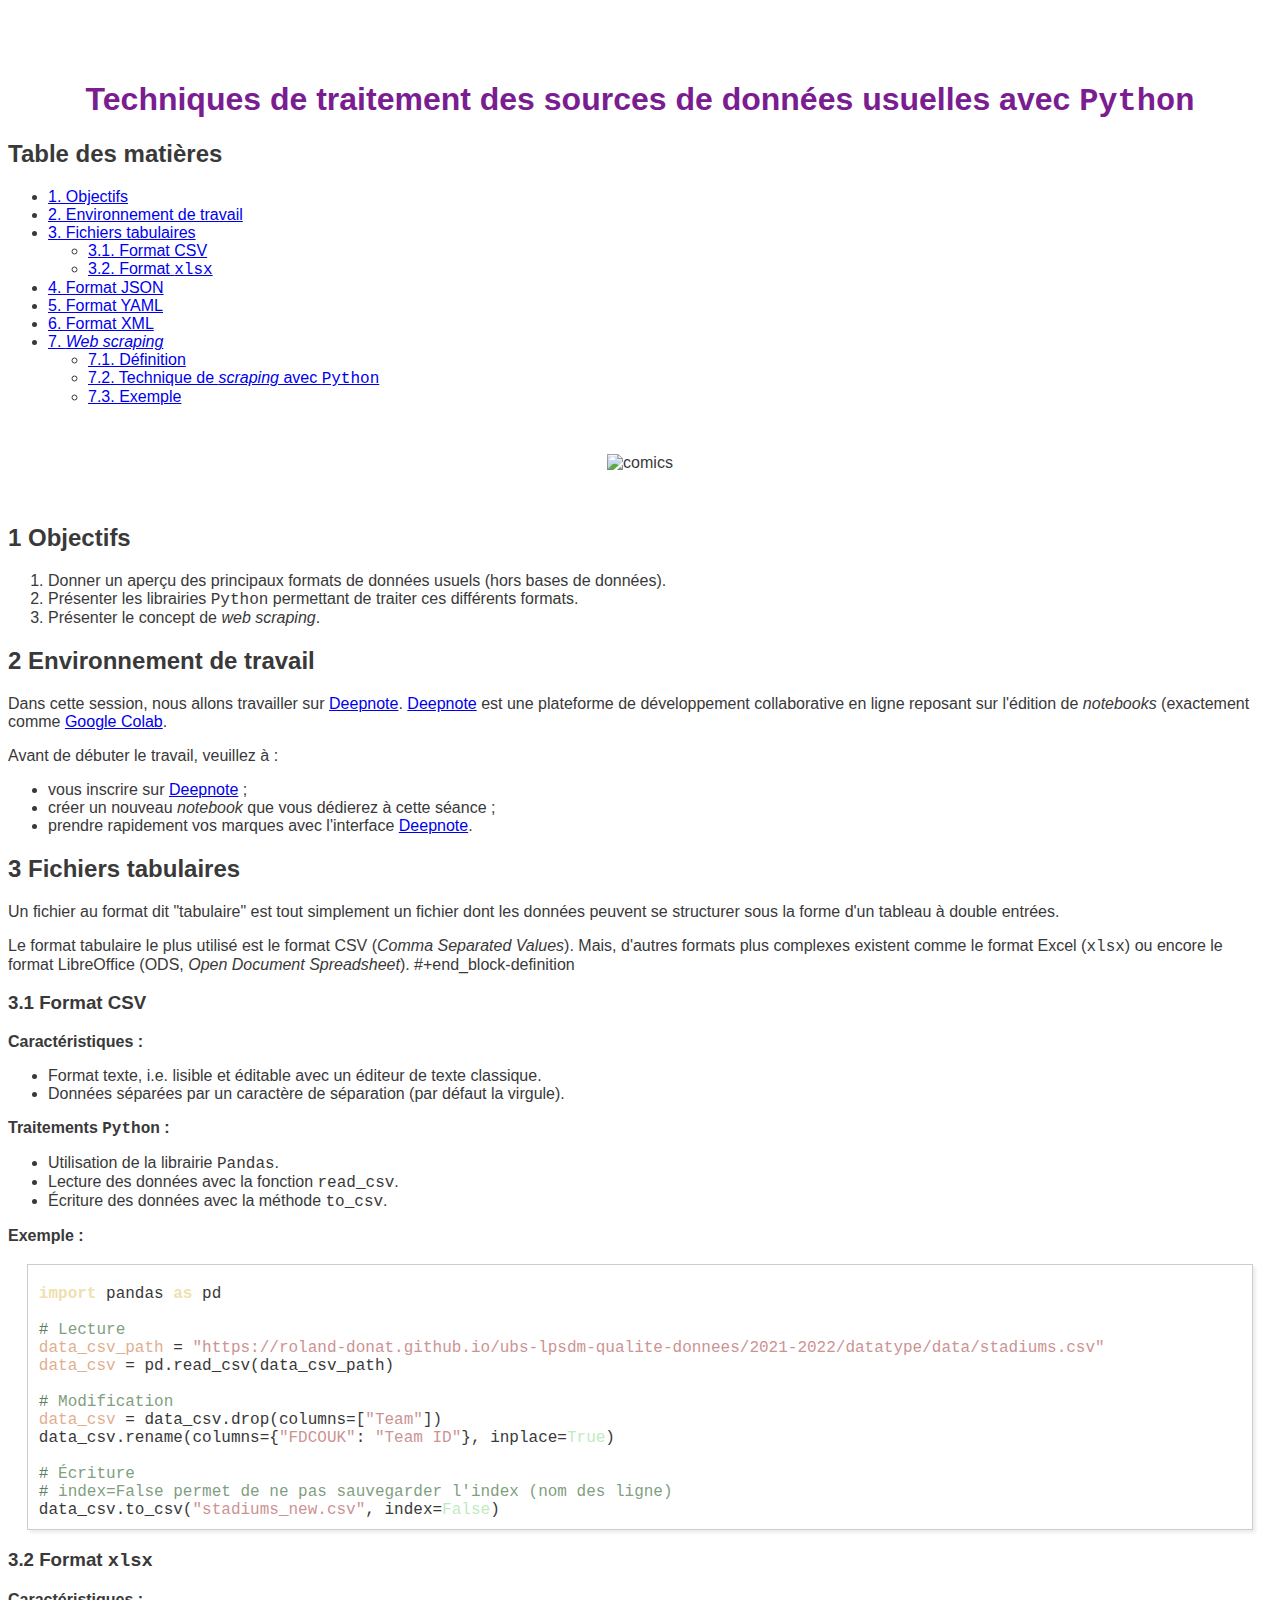
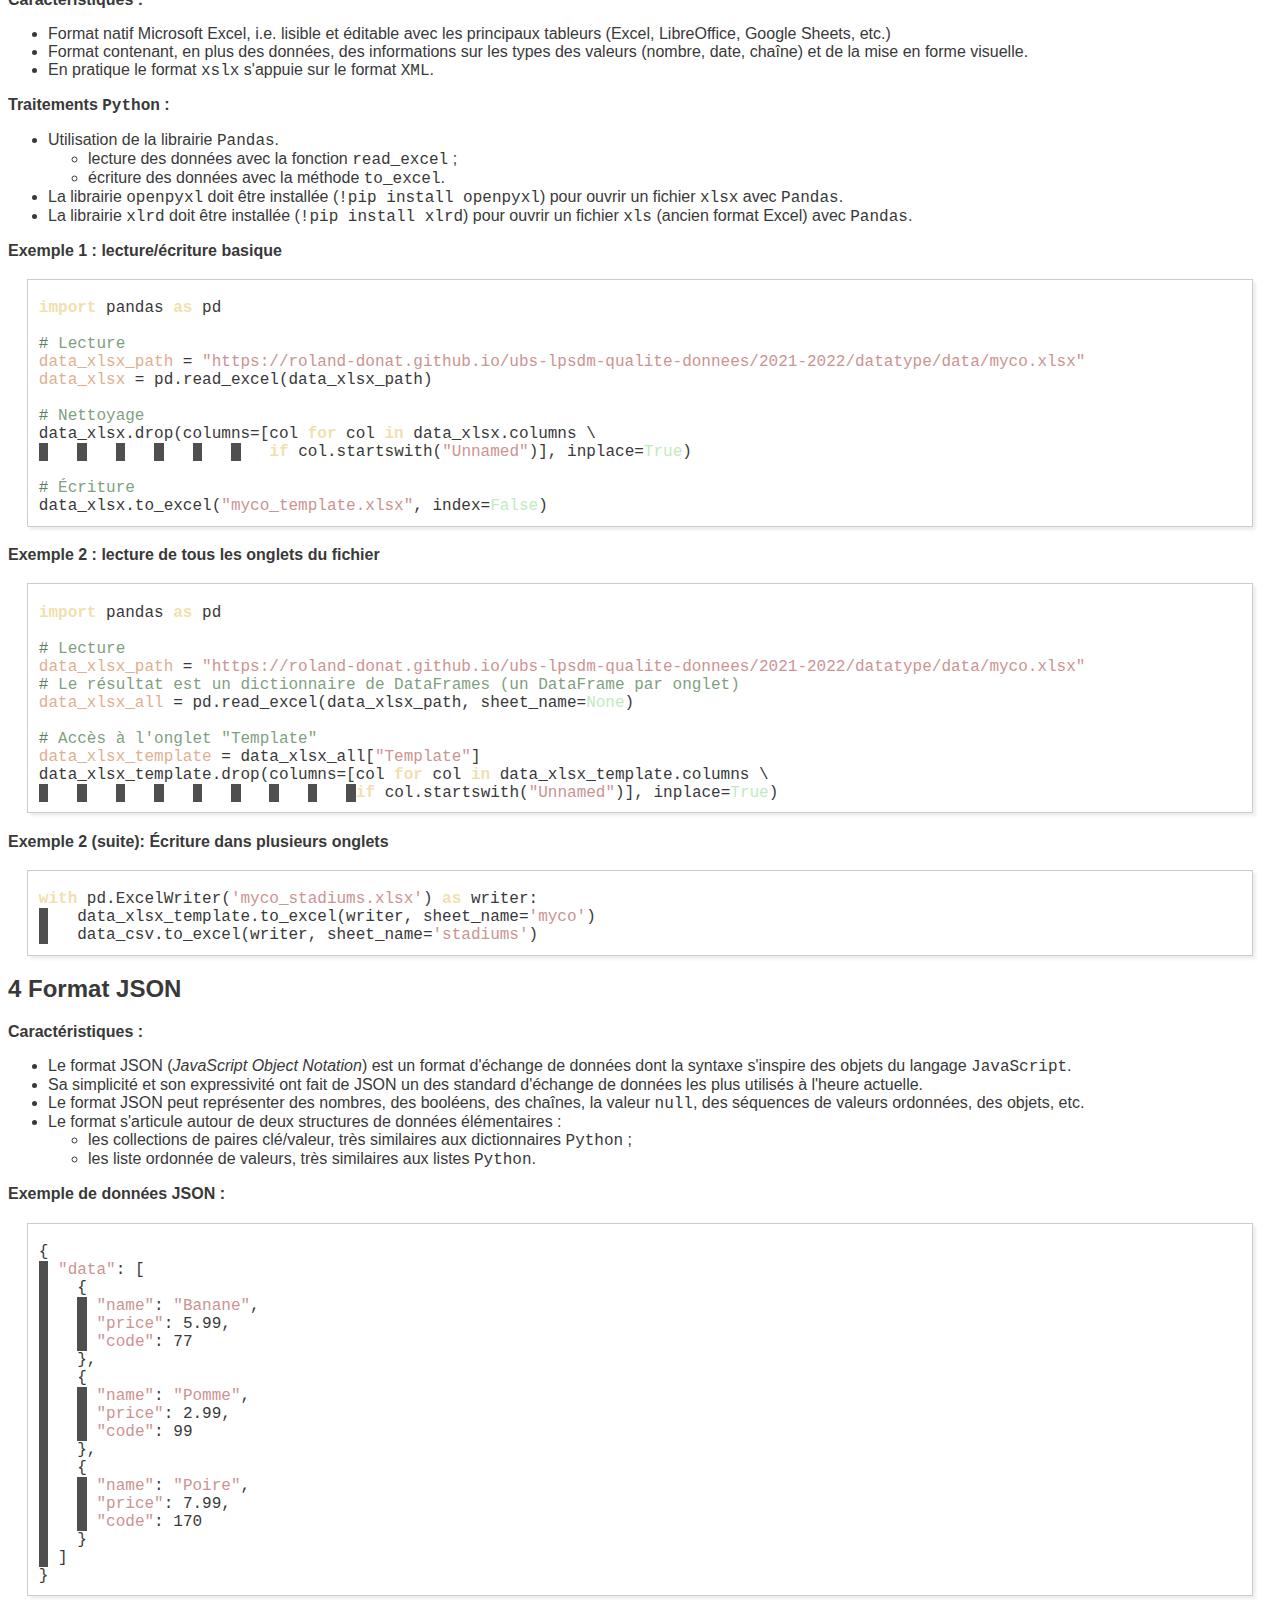
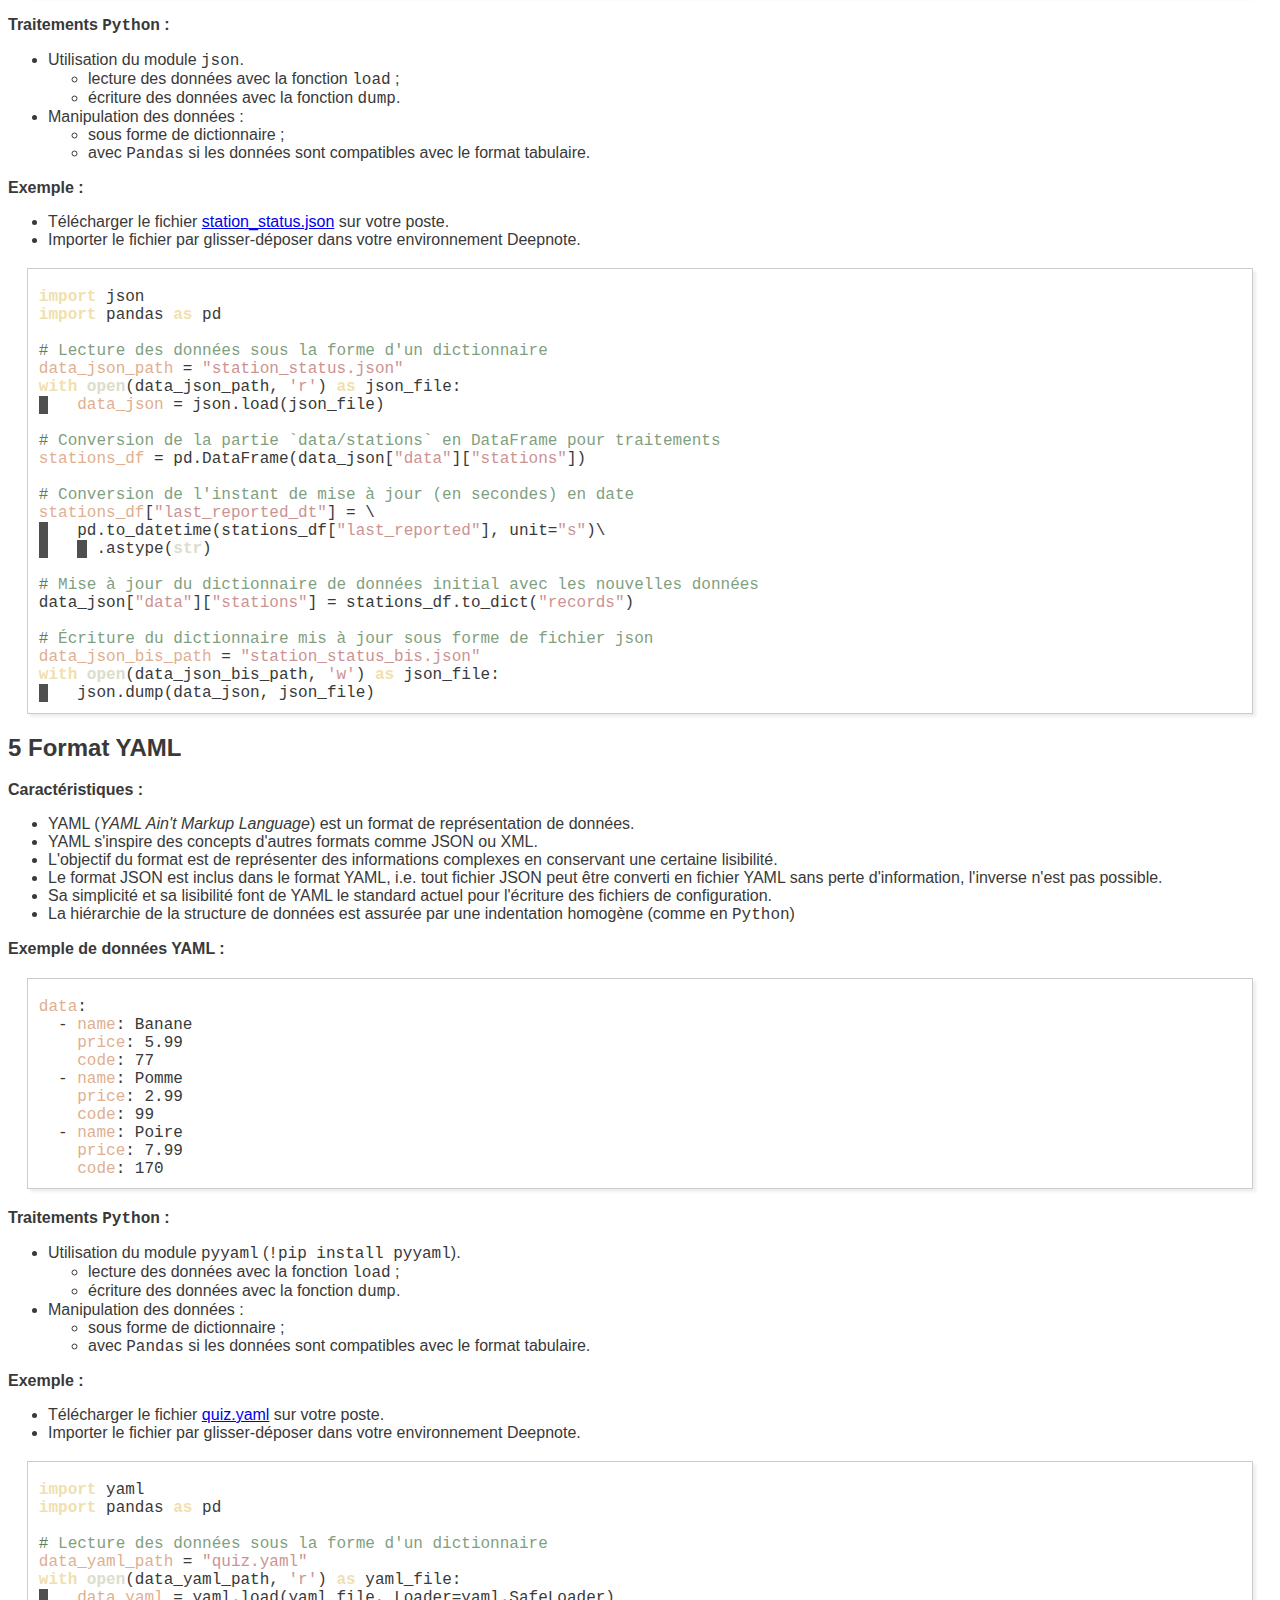
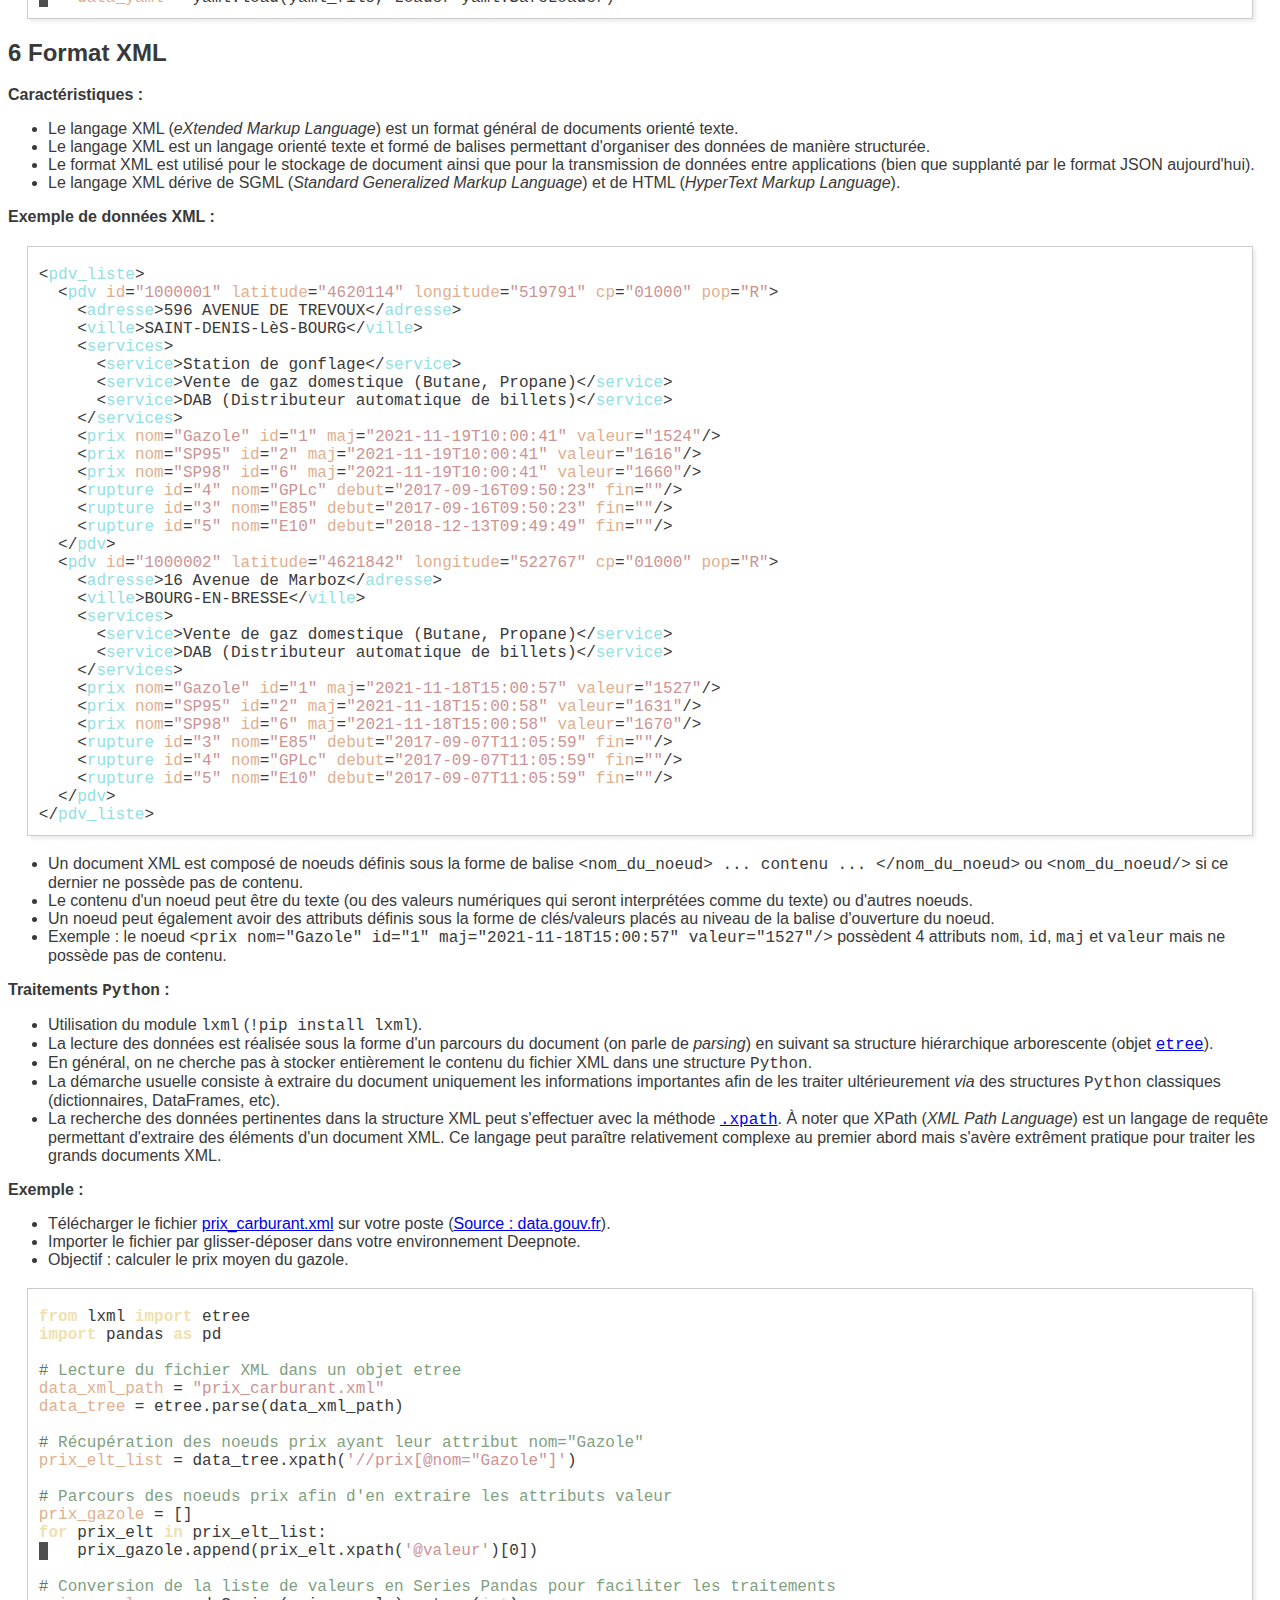
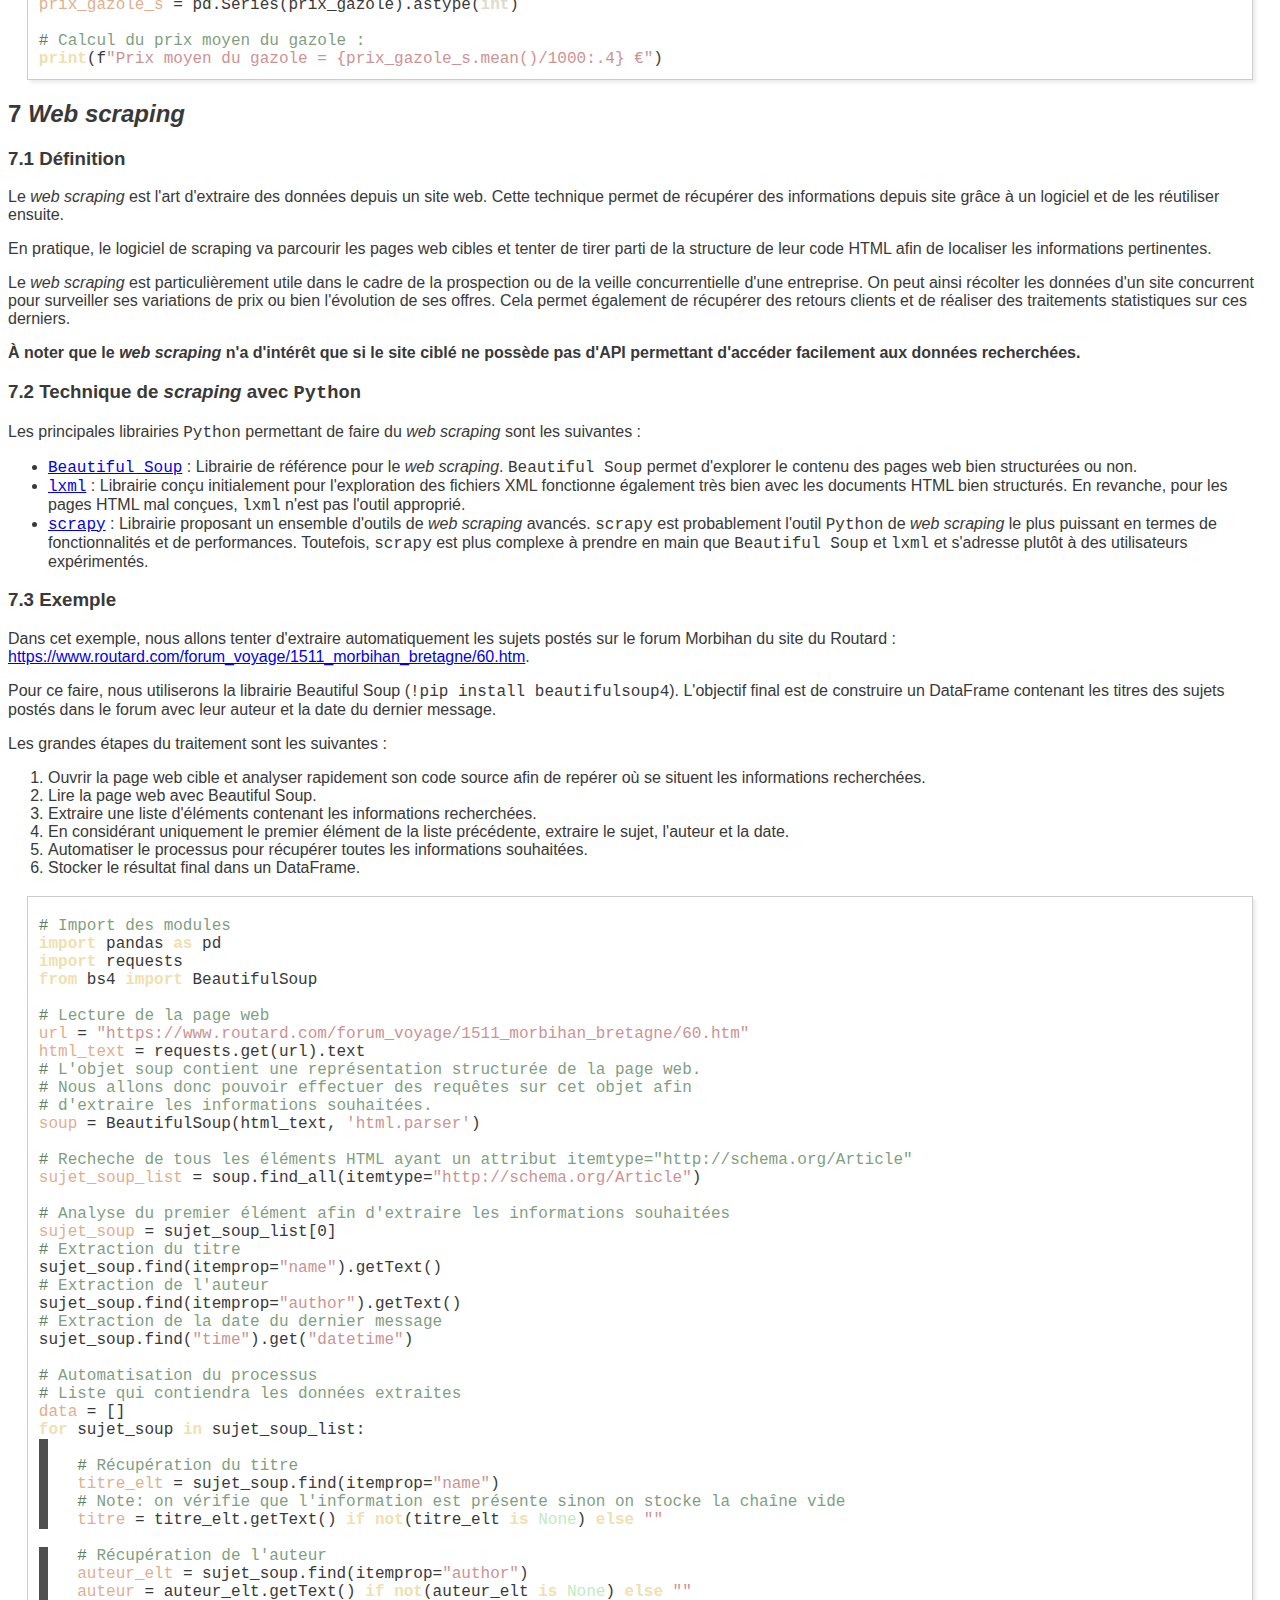
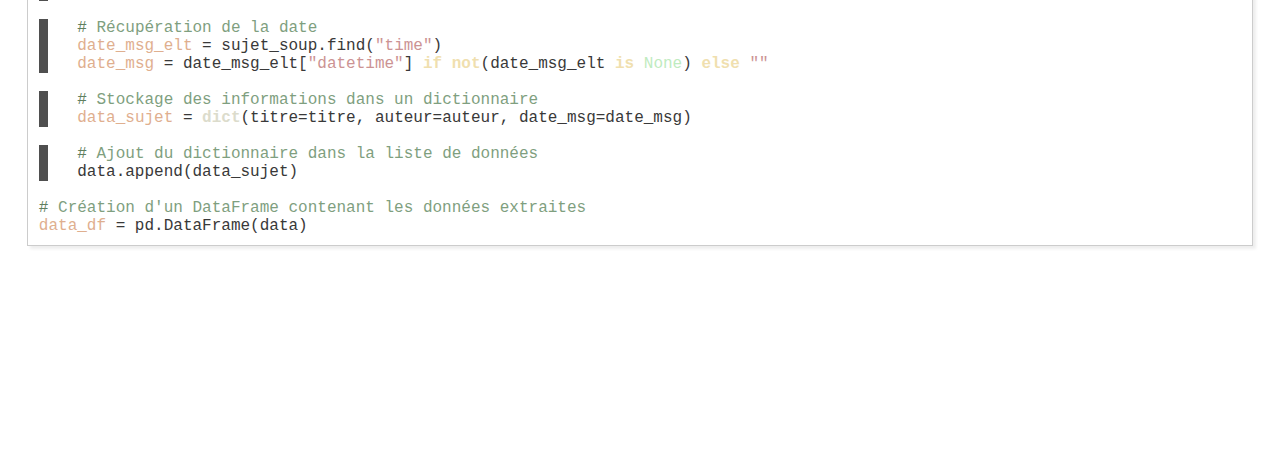
==== commit 58d97f79: "Update datatype TD" ====
--- a/2021-2022/datatype/datatype_td.html
+++ b/2021-2022/datatype/datatype_td.html
@@ -254,22 +254,22 @@
 <h2>Table des matières</h2>
 <div id="text-table-of-contents">
 <ul>
-<li><a href="#org6cebff0">1. Objectif</a></li>
-<li><a href="#org4bc2907">2. Environnement de travail</a></li>
-<li><a href="#org430f4cd">3. Fichiers tabulaires</a>
+<li><a href="#orga86e3c3">1. Objectifs</a></li>
+<li><a href="#orgc75eef7">2. Environnement de travail</a></li>
+<li><a href="#org18bb326">3. Fichiers tabulaires</a>
 <ul>
-<li><a href="#org1705555">3.1. Format CSV</a></li>
-<li><a href="#org413f4c7">3.2. Format <code>xlsx</code></a></li>
+<li><a href="#org7ea129f">3.1. Format CSV</a></li>
+<li><a href="#orgf437d76">3.2. Format <code>xlsx</code></a></li>
 </ul>
 </li>
-<li><a href="#orgb3881fd">4. Format JSON</a></li>
-<li><a href="#orgf76620d">5. Format YAML</a></li>
-<li><a href="#org009a0a6">6. Format XML</a></li>
-<li><a href="#org5af58da">7. <i>Web scraping</i></a>
+<li><a href="#org4285b00">4. Format JSON</a></li>
+<li><a href="#orgb7cdd0f">5. Format YAML</a></li>
+<li><a href="#org8af6c3a">6. Format XML</a></li>
+<li><a href="#orge72eeae">7. <i>Web scraping</i></a>
 <ul>
-<li><a href="#orge8dd68d">7.1. Définition</a></li>
-<li><a href="#orgc3a0e30">7.2. Technique de <i>scraping</i> avec <code>Python</code></a></li>
-<li><a href="#org6617798">7.3. Exemple</a></li>
+<li><a href="#org578beb7">7.1. Définition</a></li>
+<li><a href="#org7704682">7.2. Technique de <i>scraping</i> avec <code>Python</code></a></li>
+<li><a href="#org690e872">7.3. Exemple</a></li>
 </ul>
 </li>
 </ul>
@@ -282,27 +282,24 @@
 
 
 <div class="figure">
-<p><img src="https://upload.wikimedia.org/wikipedia/commons/thumb/2/29/Minard.png/1920px-Minard.png" alt="Data dypes" width="80%" />
-</p>
-</div>
-
-
-<div id="outline-container-org6cebff0" class="outline-2">
-<h2 id="org6cebff0"><span class="section-number-2">1</span> Objectif</h2>
+<p><img src="https://imgs.xkcd.com/comics/convincing.png" alt="comics" width="80%" />
+</p>
+</div>
+
+
+<div id="outline-container-orga86e3c3" class="outline-2">
+<h2 id="orga86e3c3"><span class="section-number-2">1</span> Objectifs</h2>
 <div class="outline-text-2" id="text-1">
-<p>
-Ce TD a pour objectif de :
-</p>
-<ul class="org-ul">
-<li>Donner un aperçu des principales sources de données rencontrées aujourd'hui</li>
-<li>Présenter les librairies <code>Python</code> permettant de traiter les différentes sources présentées</li>
-<li>Expérimenter [TODO]</li>
-</ul>
-</div>
-</div>
-
-<div id="outline-container-org4bc2907" class="outline-2">
-<h2 id="org4bc2907"><span class="section-number-2">2</span> Environnement de travail</h2>
+<ol class="org-ol">
+<li>Donner un aperçu des principaux formats de données usuels (hors bases de données).</li>
+<li>Présenter les librairies <code>Python</code> permettant de traiter ces différents formats.</li>
+<li>Présenter le concept de <i>web scraping</i>.</li>
+</ol>
+</div>
+</div>
+
+<div id="outline-container-orgc75eef7" class="outline-2">
+<h2 id="orgc75eef7"><span class="section-number-2">2</span> Environnement de travail</h2>
 <div class="outline-text-2" id="text-2">
 <p>
 Dans cette session, nous allons travailler sur <a href="https://deepnote.com/">Deepnote</a>. <a href="https://deepnote.com/">Deepnote</a> est une plateforme de
@@ -321,8 +318,8 @@
 </div>
 </div>
 
-<div id="outline-container-org430f4cd" class="outline-2">
-<h2 id="org430f4cd"><span class="section-number-2">3</span> Fichiers tabulaires</h2>
+<div id="outline-container-org18bb326" class="outline-2">
+<h2 id="org18bb326"><span class="section-number-2">3</span> Fichiers tabulaires</h2>
 <div class="outline-text-2" id="text-3">
 <p>
 Un fichier au format dit "tabulaire" est tout simplement un fichier dont les données peuvent se
@@ -337,8 +334,8 @@
 </p>
 </div>
 
-<div id="outline-container-org1705555" class="outline-3">
-<h3 id="org1705555"><span class="section-number-3">3.1</span> Format CSV</h3>
+<div id="outline-container-org7ea129f" class="outline-3">
+<h3 id="org7ea129f"><span class="section-number-3">3.1</span> Format CSV</h3>
 <div class="outline-text-3" id="text-3-1">
 <p>
 <b>Caractéristiques :</b>
@@ -379,8 +376,8 @@
 </div>
 </div>
 
-<div id="outline-container-org413f4c7" class="outline-3">
-<h3 id="org413f4c7"><span class="section-number-3">3.2</span> Format <code>xlsx</code></h3>
+<div id="outline-container-orgf437d76" class="outline-3">
+<h3 id="orgf437d76"><span class="section-number-3">3.2</span> Format <code>xlsx</code></h3>
 <div class="outline-text-3" id="text-3-2">
 <p>
 <b>Caractéristiques :</b>
@@ -458,8 +455,8 @@
 </div>
 </div>
 
-<div id="outline-container-orgb3881fd" class="outline-2">
-<h2 id="orgb3881fd"><span class="section-number-2">4</span> Format JSON</h2>
+<div id="outline-container-org4285b00" class="outline-2">
+<h2 id="org4285b00"><span class="section-number-2">4</span> Format JSON</h2>
 <div class="outline-text-2" id="text-4">
 <p>
 <b>Caractéristiques :</b>
@@ -556,8 +553,8 @@
 </div>
 </div>
 
-<div id="outline-container-orgf76620d" class="outline-2">
-<h2 id="orgf76620d"><span class="section-number-2">5</span> Format YAML</h2>
+<div id="outline-container-orgb7cdd0f" class="outline-2">
+<h2 id="orgb7cdd0f"><span class="section-number-2">5</span> Format YAML</h2>
 <div class="outline-text-2" id="text-5">
 <p>
 <b>Caractéristiques :</b>
@@ -629,8 +626,8 @@
 </div>
 </div>
 
-<div id="outline-container-org009a0a6" class="outline-2">
-<h2 id="org009a0a6"><span class="section-number-2">6</span> Format XML</h2>
+<div id="outline-container-org8af6c3a" class="outline-2">
+<h2 id="org8af6c3a"><span class="section-number-2">6</span> Format XML</h2>
 <div class="outline-text-2" id="text-6">
 <p>
 <b>Caractéristiques :</b>
@@ -748,12 +745,12 @@
 </div>
 </div>
 
-<div id="outline-container-org5af58da" class="outline-2">
-<h2 id="org5af58da"><span class="section-number-2">7</span> <i>Web scraping</i></h2>
+<div id="outline-container-orge72eeae" class="outline-2">
+<h2 id="orge72eeae"><span class="section-number-2">7</span> <i>Web scraping</i></h2>
 <div class="outline-text-2" id="text-7">
 </div>
-<div id="outline-container-orge8dd68d" class="outline-3">
-<h3 id="orge8dd68d"><span class="section-number-3">7.1</span> Définition</h3>
+<div id="outline-container-org578beb7" class="outline-3">
+<h3 id="org578beb7"><span class="section-number-3">7.1</span> Définition</h3>
 <div class="outline-text-3" id="text-7-1">
 <p>
 Le <i>web scraping</i> est l'art d'extraire des données depuis un site web. Cette technique permet de
@@ -779,8 +776,8 @@
 </div>
 </div>
 
-<div id="outline-container-orgc3a0e30" class="outline-3">
-<h3 id="orgc3a0e30"><span class="section-number-3">7.2</span> Technique de <i>scraping</i> avec <code>Python</code></h3>
+<div id="outline-container-org7704682" class="outline-3">
+<h3 id="org7704682"><span class="section-number-3">7.2</span> Technique de <i>scraping</i> avec <code>Python</code></h3>
 <div class="outline-text-3" id="text-7-2">
 <p>
 Les principales librairies <code>Python</code> permettant de faire du <i>web scraping</i> sont les suivantes :
@@ -799,14 +796,33 @@
 </div>
 </div>
 
-<div id="outline-container-org6617798" class="outline-3">
-<h3 id="org6617798"><span class="section-number-3">7.3</span> Exemple</h3>
+<div id="outline-container-org690e872" class="outline-3">
+<h3 id="org690e872"><span class="section-number-3">7.3</span> Exemple</h3>
 <div class="outline-text-3" id="text-7-3">
 <p>
-Dans cet exemple, nous 
-</p>
-
-
+Dans cet exemple, nous allons tenter d'extraire automatiquement les sujets postés sur le forum Morbihan du site du
+Routard : <a href="https://www.routard.com/forum_voyage/1511_morbihan_bretagne/60.htm">https://www.routard.com/forum_voyage/1511_morbihan_bretagne/60.htm</a>.
+</p>
+
+<p>
+Pour ce faire, nous utiliserons la librairie Beautiful Soup (<code>!pip install
+beautifulsoup4</code>). L'objectif final est de construire un DataFrame contenant les titres des sujets
+postés dans le forum avec leur auteur et la date du dernier message.
+</p>
+
+<p>
+Les grandes étapes du traitement sont les suivantes :
+</p>
+<ol class="org-ol">
+<li>Ouvrir la page web cible et analyser rapidement son code source afin de repérer où se situent les
+informations recherchées.</li>
+<li>Lire la page web avec Beautiful Soup.</li>
+<li>Extraire une liste d'éléments contenant les informations recherchées.</li>
+<li>En considérant uniquement le premier élément de la liste précédente, extraire le sujet, l'auteur
+et la date.</li>
+<li>Automatiser le processus pour récupérer toutes les informations souhaitées.</li>
+<li>Stocker le résultat final dans un DataFrame.</li>
+</ol>
 
 <div class="org-src-container">
 <pre class="src src-python"><span style="color: #5F7F5F;"># </span><span style="color: #7F9F7F;">Import des modules</span>
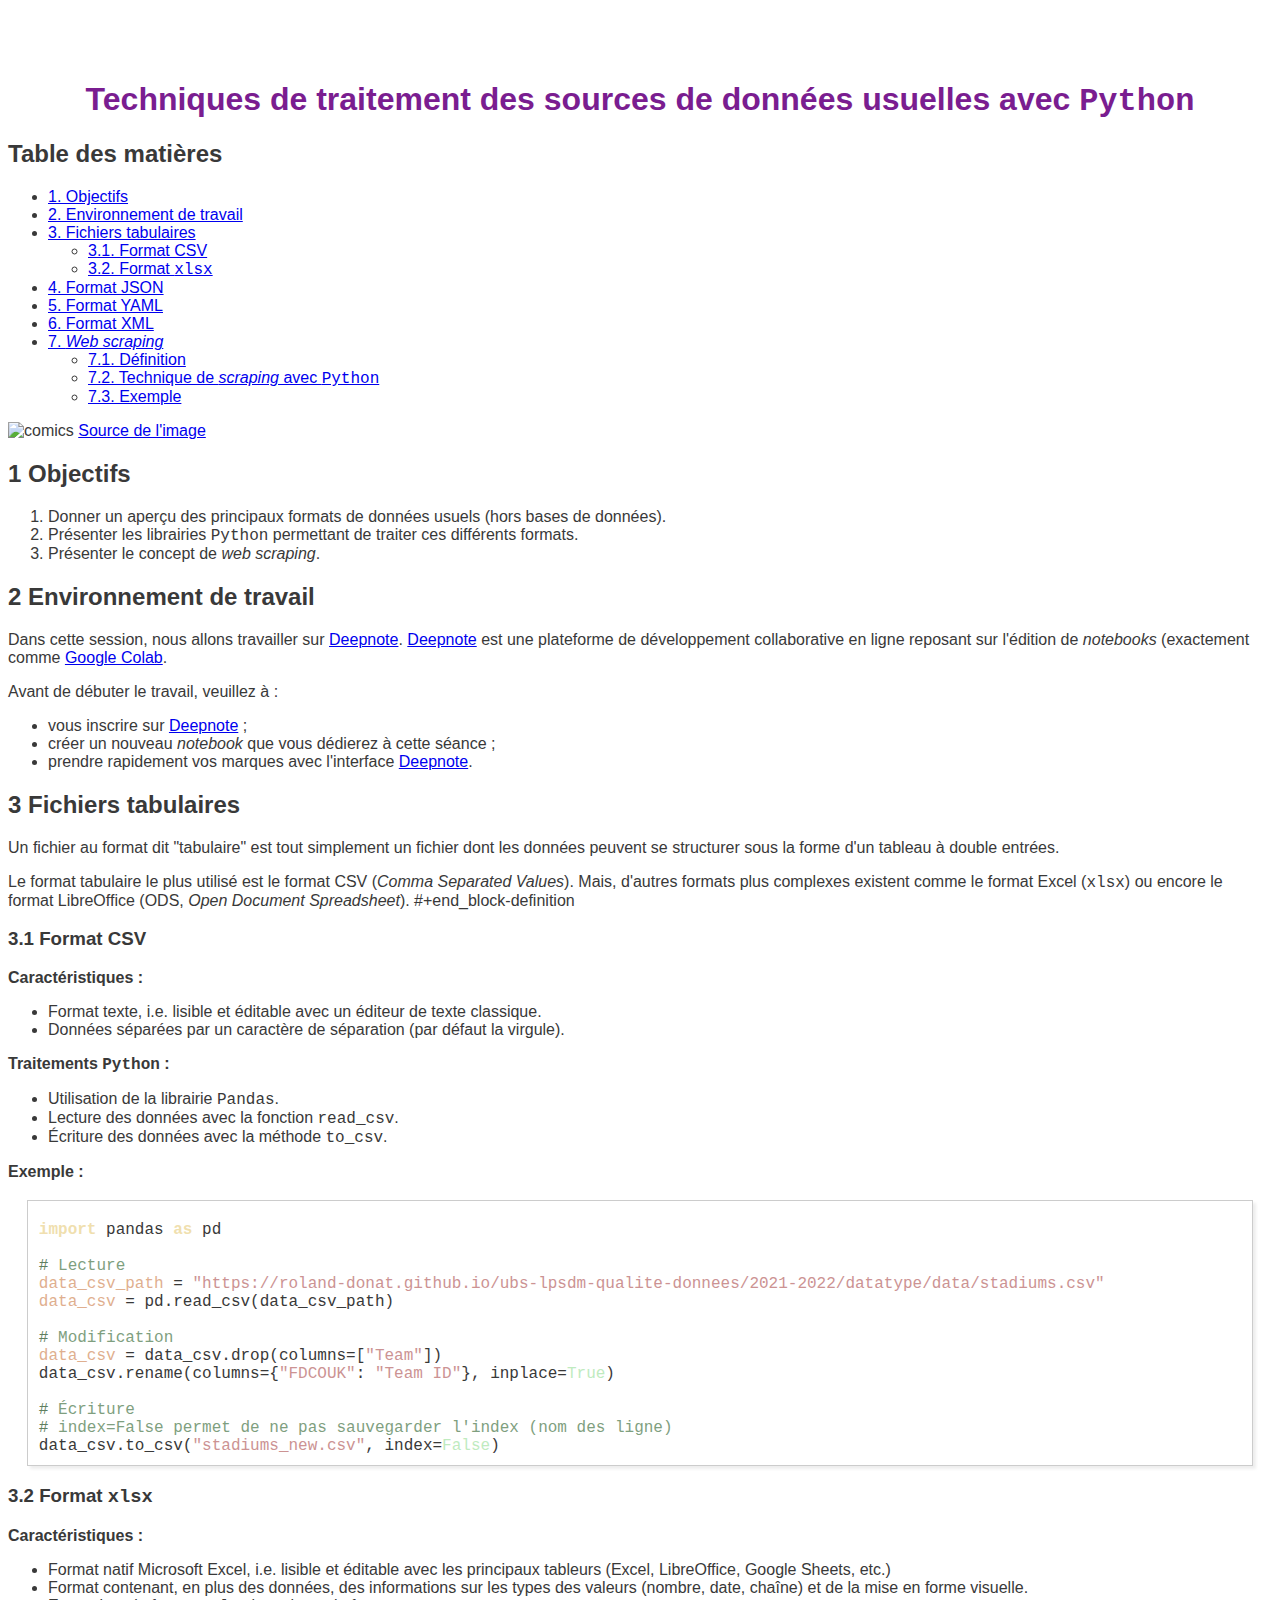
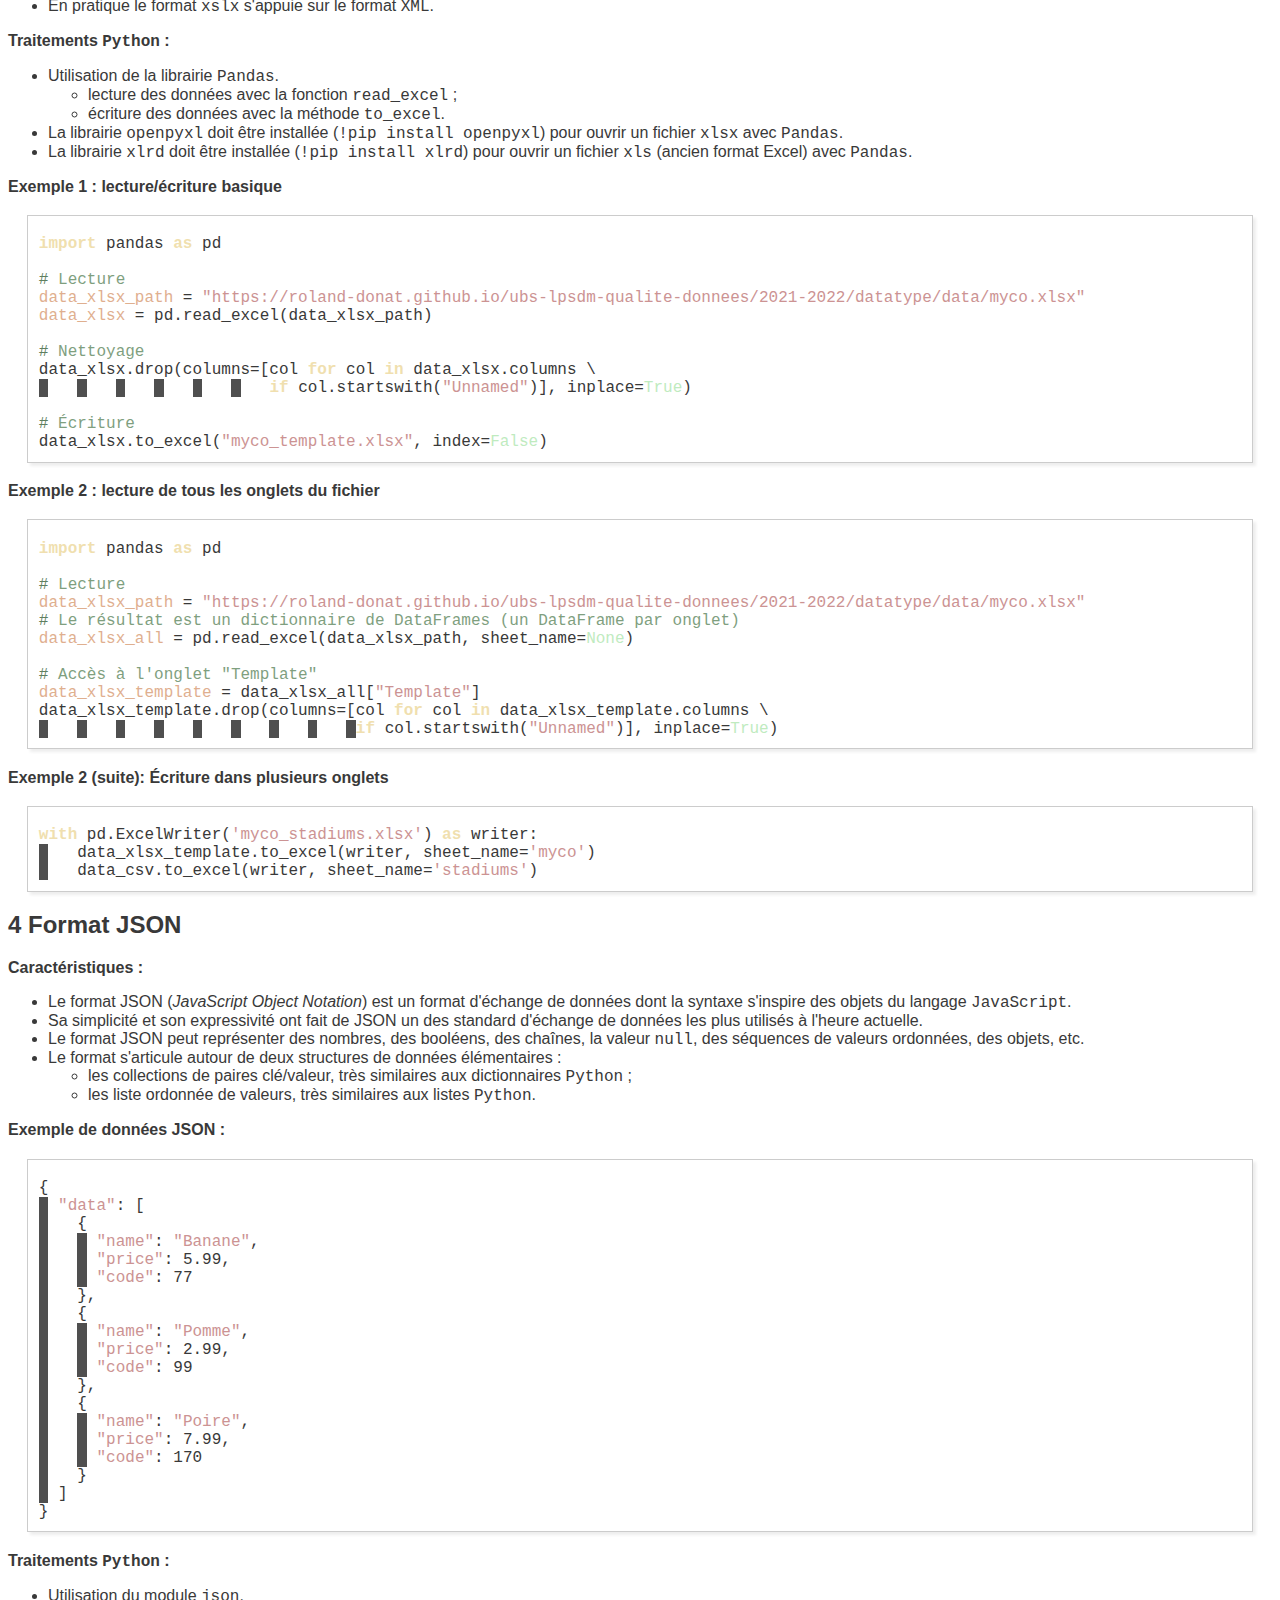
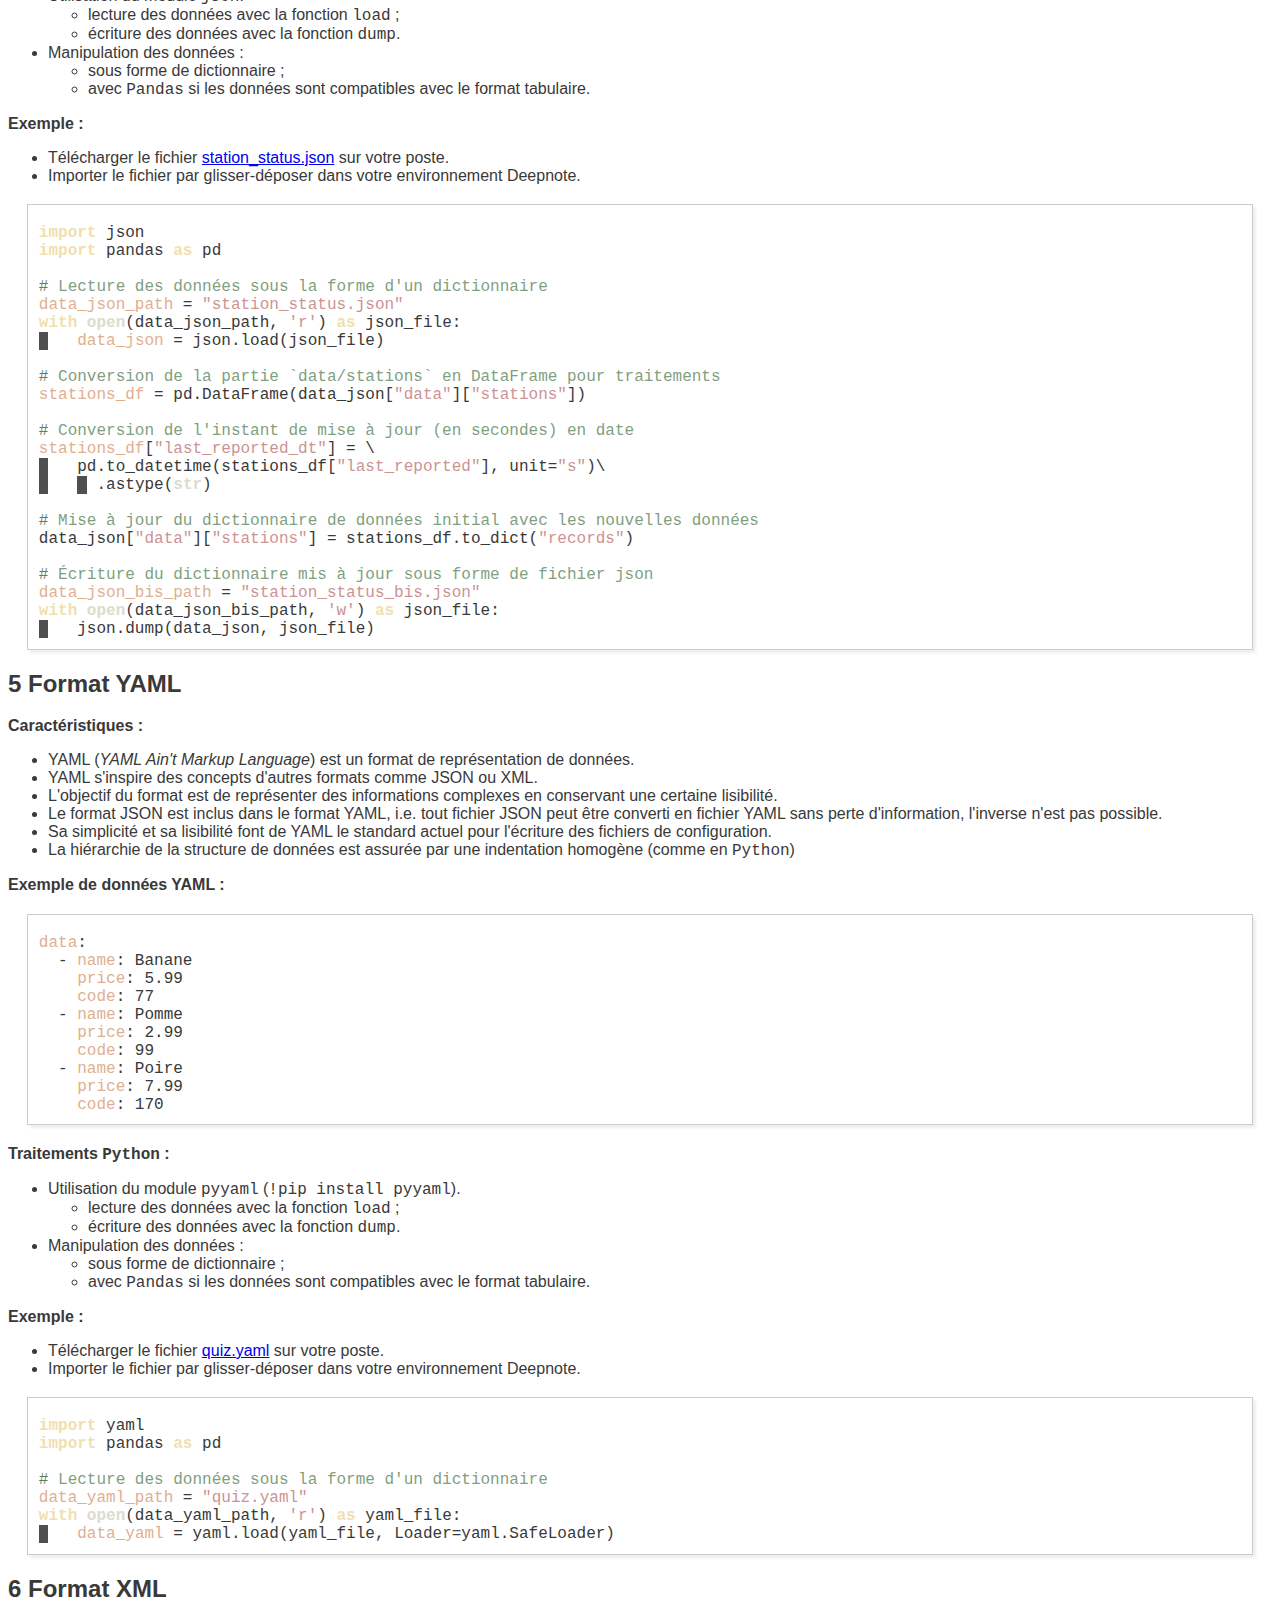
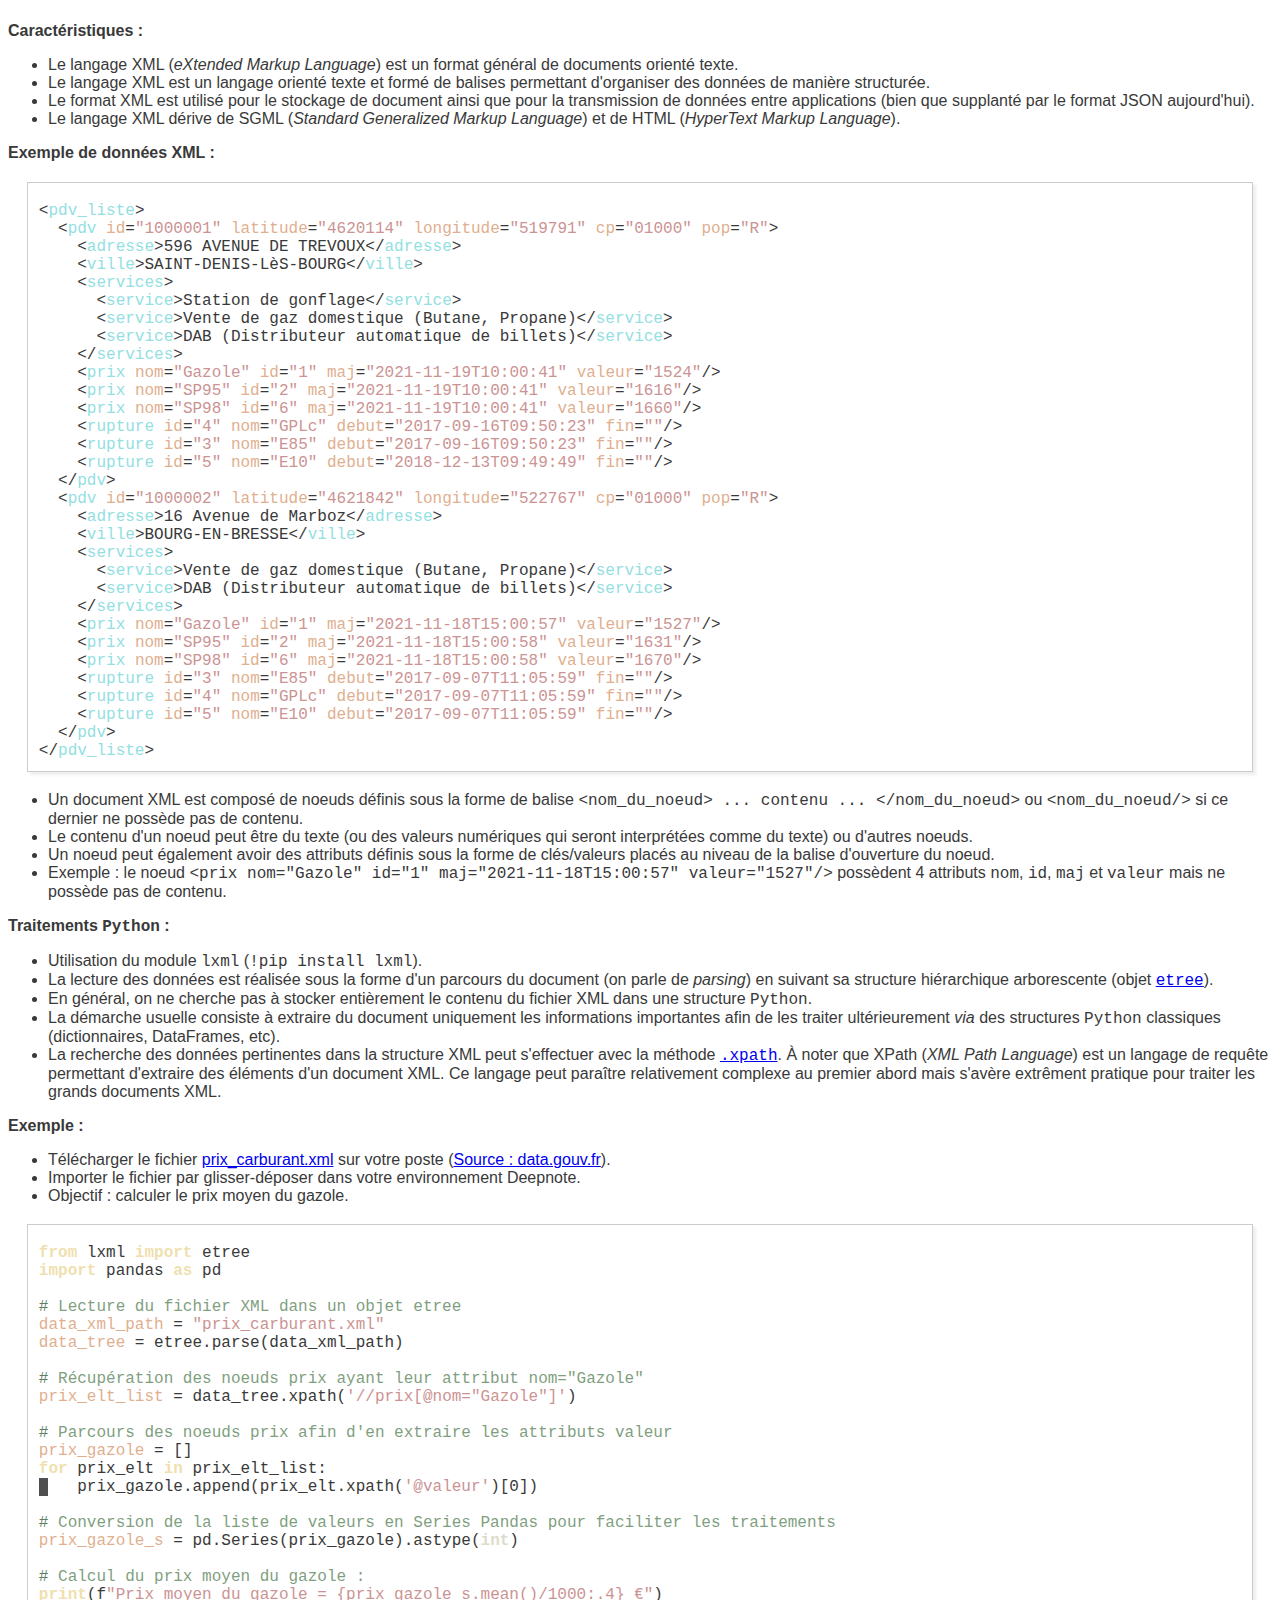
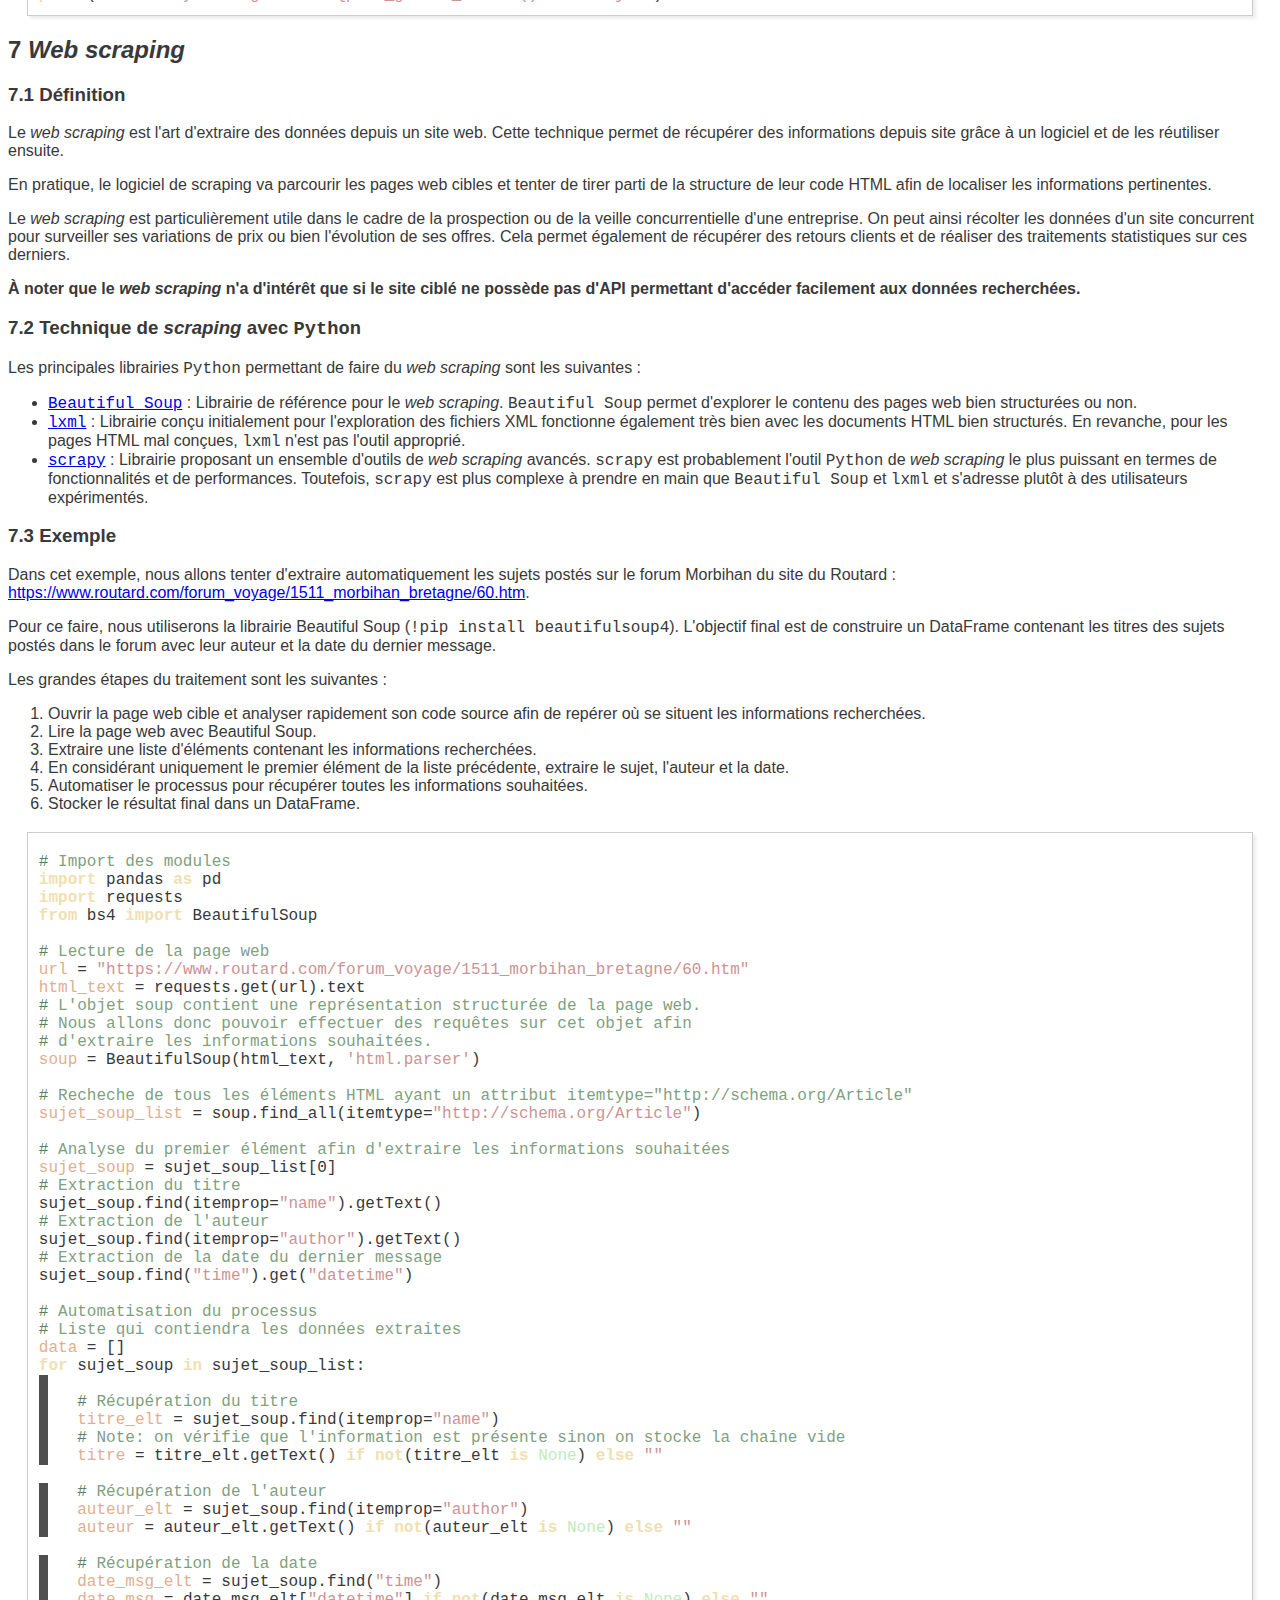
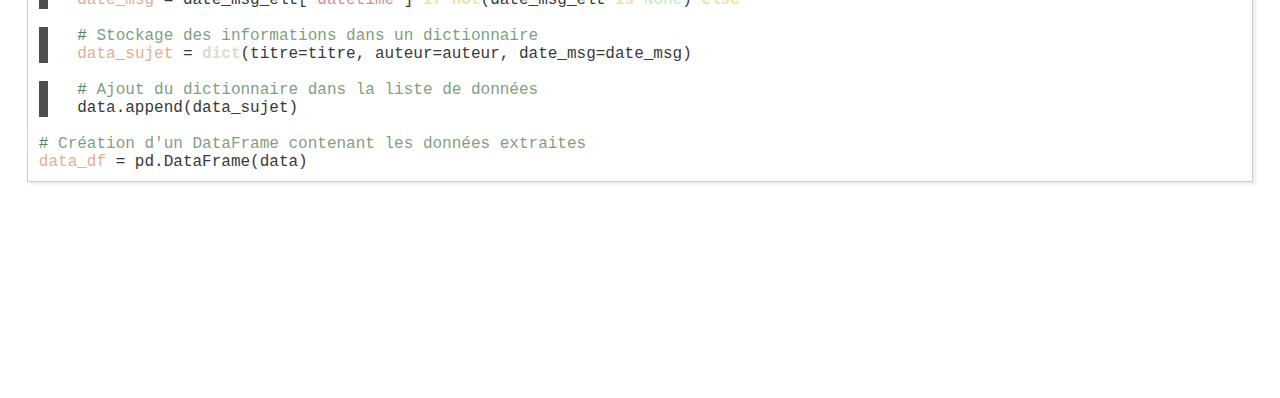
==== commit e9e0b331: "Update content" ====
--- a/2021-2022/datatype/datatype_td.html
+++ b/2021-2022/datatype/datatype_td.html
@@ -254,22 +254,22 @@
 <h2>Table des matières</h2>
 <div id="text-table-of-contents">
 <ul>
-<li><a href="#orga86e3c3">1. Objectifs</a></li>
-<li><a href="#orgc75eef7">2. Environnement de travail</a></li>
-<li><a href="#org18bb326">3. Fichiers tabulaires</a>
+<li><a href="#orgee8a58c">1. Objectifs</a></li>
+<li><a href="#orgd9bff68">2. Environnement de travail</a></li>
+<li><a href="#org07cbbe1">3. Fichiers tabulaires</a>
 <ul>
-<li><a href="#org7ea129f">3.1. Format CSV</a></li>
-<li><a href="#orgf437d76">3.2. Format <code>xlsx</code></a></li>
+<li><a href="#orgaf47e00">3.1. Format CSV</a></li>
+<li><a href="#org9e55da8">3.2. Format <code>xlsx</code></a></li>
 </ul>
 </li>
-<li><a href="#org4285b00">4. Format JSON</a></li>
-<li><a href="#orgb7cdd0f">5. Format YAML</a></li>
-<li><a href="#org8af6c3a">6. Format XML</a></li>
-<li><a href="#orge72eeae">7. <i>Web scraping</i></a>
+<li><a href="#org6fc9b09">4. Format JSON</a></li>
+<li><a href="#orge18fa15">5. Format YAML</a></li>
+<li><a href="#org858b214">6. Format XML</a></li>
+<li><a href="#org8bde166">7. <i>Web scraping</i></a>
 <ul>
-<li><a href="#org578beb7">7.1. Définition</a></li>
-<li><a href="#org7704682">7.2. Technique de <i>scraping</i> avec <code>Python</code></a></li>
-<li><a href="#org690e872">7.3. Exemple</a></li>
+<li><a href="#org88a4883">7.1. Définition</a></li>
+<li><a href="#orgfa213e9">7.2. Technique de <i>scraping</i> avec <code>Python</code></a></li>
+<li><a href="#org06b8056">7.3. Exemple</a></li>
 </ul>
 </li>
 </ul>
@@ -280,15 +280,13 @@
 
 
 
-
-<div class="figure">
-<p><img src="https://imgs.xkcd.com/comics/convincing.png" alt="comics" width="80%" />
-</p>
-</div>
-
-
-<div id="outline-container-orga86e3c3" class="outline-2">
-<h2 id="orga86e3c3"><span class="section-number-2">1</span> Objectifs</h2>
+<p width="100%" alt="comics">
+<img src="https://imgs.xkcd.com/comics/convincing.png" alt="comics" width="100%" />
+<a href="https://xkcd.com/833/">Source de l'image</a>
+</p>
+
+<div id="outline-container-orgee8a58c" class="outline-2">
+<h2 id="orgee8a58c"><span class="section-number-2">1</span> Objectifs</h2>
 <div class="outline-text-2" id="text-1">
 <ol class="org-ol">
 <li>Donner un aperçu des principaux formats de données usuels (hors bases de données).</li>
@@ -298,8 +296,8 @@
 </div>
 </div>
 
-<div id="outline-container-orgc75eef7" class="outline-2">
-<h2 id="orgc75eef7"><span class="section-number-2">2</span> Environnement de travail</h2>
+<div id="outline-container-orgd9bff68" class="outline-2">
+<h2 id="orgd9bff68"><span class="section-number-2">2</span> Environnement de travail</h2>
 <div class="outline-text-2" id="text-2">
 <p>
 Dans cette session, nous allons travailler sur <a href="https://deepnote.com/">Deepnote</a>. <a href="https://deepnote.com/">Deepnote</a> est une plateforme de
@@ -318,8 +316,8 @@
 </div>
 </div>
 
-<div id="outline-container-org18bb326" class="outline-2">
-<h2 id="org18bb326"><span class="section-number-2">3</span> Fichiers tabulaires</h2>
+<div id="outline-container-org07cbbe1" class="outline-2">
+<h2 id="org07cbbe1"><span class="section-number-2">3</span> Fichiers tabulaires</h2>
 <div class="outline-text-2" id="text-3">
 <p>
 Un fichier au format dit "tabulaire" est tout simplement un fichier dont les données peuvent se
@@ -334,8 +332,8 @@
 </p>
 </div>
 
-<div id="outline-container-org7ea129f" class="outline-3">
-<h3 id="org7ea129f"><span class="section-number-3">3.1</span> Format CSV</h3>
+<div id="outline-container-orgaf47e00" class="outline-3">
+<h3 id="orgaf47e00"><span class="section-number-3">3.1</span> Format CSV</h3>
 <div class="outline-text-3" id="text-3-1">
 <p>
 <b>Caractéristiques :</b>
@@ -376,8 +374,8 @@
 </div>
 </div>
 
-<div id="outline-container-orgf437d76" class="outline-3">
-<h3 id="orgf437d76"><span class="section-number-3">3.2</span> Format <code>xlsx</code></h3>
+<div id="outline-container-org9e55da8" class="outline-3">
+<h3 id="org9e55da8"><span class="section-number-3">3.2</span> Format <code>xlsx</code></h3>
 <div class="outline-text-3" id="text-3-2">
 <p>
 <b>Caractéristiques :</b>
@@ -455,8 +453,8 @@
 </div>
 </div>
 
-<div id="outline-container-org4285b00" class="outline-2">
-<h2 id="org4285b00"><span class="section-number-2">4</span> Format JSON</h2>
+<div id="outline-container-org6fc9b09" class="outline-2">
+<h2 id="org6fc9b09"><span class="section-number-2">4</span> Format JSON</h2>
 <div class="outline-text-2" id="text-4">
 <p>
 <b>Caractéristiques :</b>
@@ -553,8 +551,8 @@
 </div>
 </div>
 
-<div id="outline-container-orgb7cdd0f" class="outline-2">
-<h2 id="orgb7cdd0f"><span class="section-number-2">5</span> Format YAML</h2>
+<div id="outline-container-orge18fa15" class="outline-2">
+<h2 id="orge18fa15"><span class="section-number-2">5</span> Format YAML</h2>
 <div class="outline-text-2" id="text-5">
 <p>
 <b>Caractéristiques :</b>
@@ -626,8 +624,8 @@
 </div>
 </div>
 
-<div id="outline-container-org8af6c3a" class="outline-2">
-<h2 id="org8af6c3a"><span class="section-number-2">6</span> Format XML</h2>
+<div id="outline-container-org858b214" class="outline-2">
+<h2 id="org858b214"><span class="section-number-2">6</span> Format XML</h2>
 <div class="outline-text-2" id="text-6">
 <p>
 <b>Caractéristiques :</b>
@@ -745,12 +743,12 @@
 </div>
 </div>
 
-<div id="outline-container-orge72eeae" class="outline-2">
-<h2 id="orge72eeae"><span class="section-number-2">7</span> <i>Web scraping</i></h2>
+<div id="outline-container-org8bde166" class="outline-2">
+<h2 id="org8bde166"><span class="section-number-2">7</span> <i>Web scraping</i></h2>
 <div class="outline-text-2" id="text-7">
 </div>
-<div id="outline-container-org578beb7" class="outline-3">
-<h3 id="org578beb7"><span class="section-number-3">7.1</span> Définition</h3>
+<div id="outline-container-org88a4883" class="outline-3">
+<h3 id="org88a4883"><span class="section-number-3">7.1</span> Définition</h3>
 <div class="outline-text-3" id="text-7-1">
 <p>
 Le <i>web scraping</i> est l'art d'extraire des données depuis un site web. Cette technique permet de
@@ -776,8 +774,8 @@
 </div>
 </div>
 
-<div id="outline-container-org7704682" class="outline-3">
-<h3 id="org7704682"><span class="section-number-3">7.2</span> Technique de <i>scraping</i> avec <code>Python</code></h3>
+<div id="outline-container-orgfa213e9" class="outline-3">
+<h3 id="orgfa213e9"><span class="section-number-3">7.2</span> Technique de <i>scraping</i> avec <code>Python</code></h3>
 <div class="outline-text-3" id="text-7-2">
 <p>
 Les principales librairies <code>Python</code> permettant de faire du <i>web scraping</i> sont les suivantes :
@@ -796,8 +794,8 @@
 </div>
 </div>
 
-<div id="outline-container-org690e872" class="outline-3">
-<h3 id="org690e872"><span class="section-number-3">7.3</span> Exemple</h3>
+<div id="outline-container-org06b8056" class="outline-3">
+<h3 id="org06b8056"><span class="section-number-3">7.3</span> Exemple</h3>
 <div class="outline-text-3" id="text-7-3">
 <p>
 Dans cet exemple, nous allons tenter d'extraire automatiquement les sujets postés sur le forum Morbihan du site du
